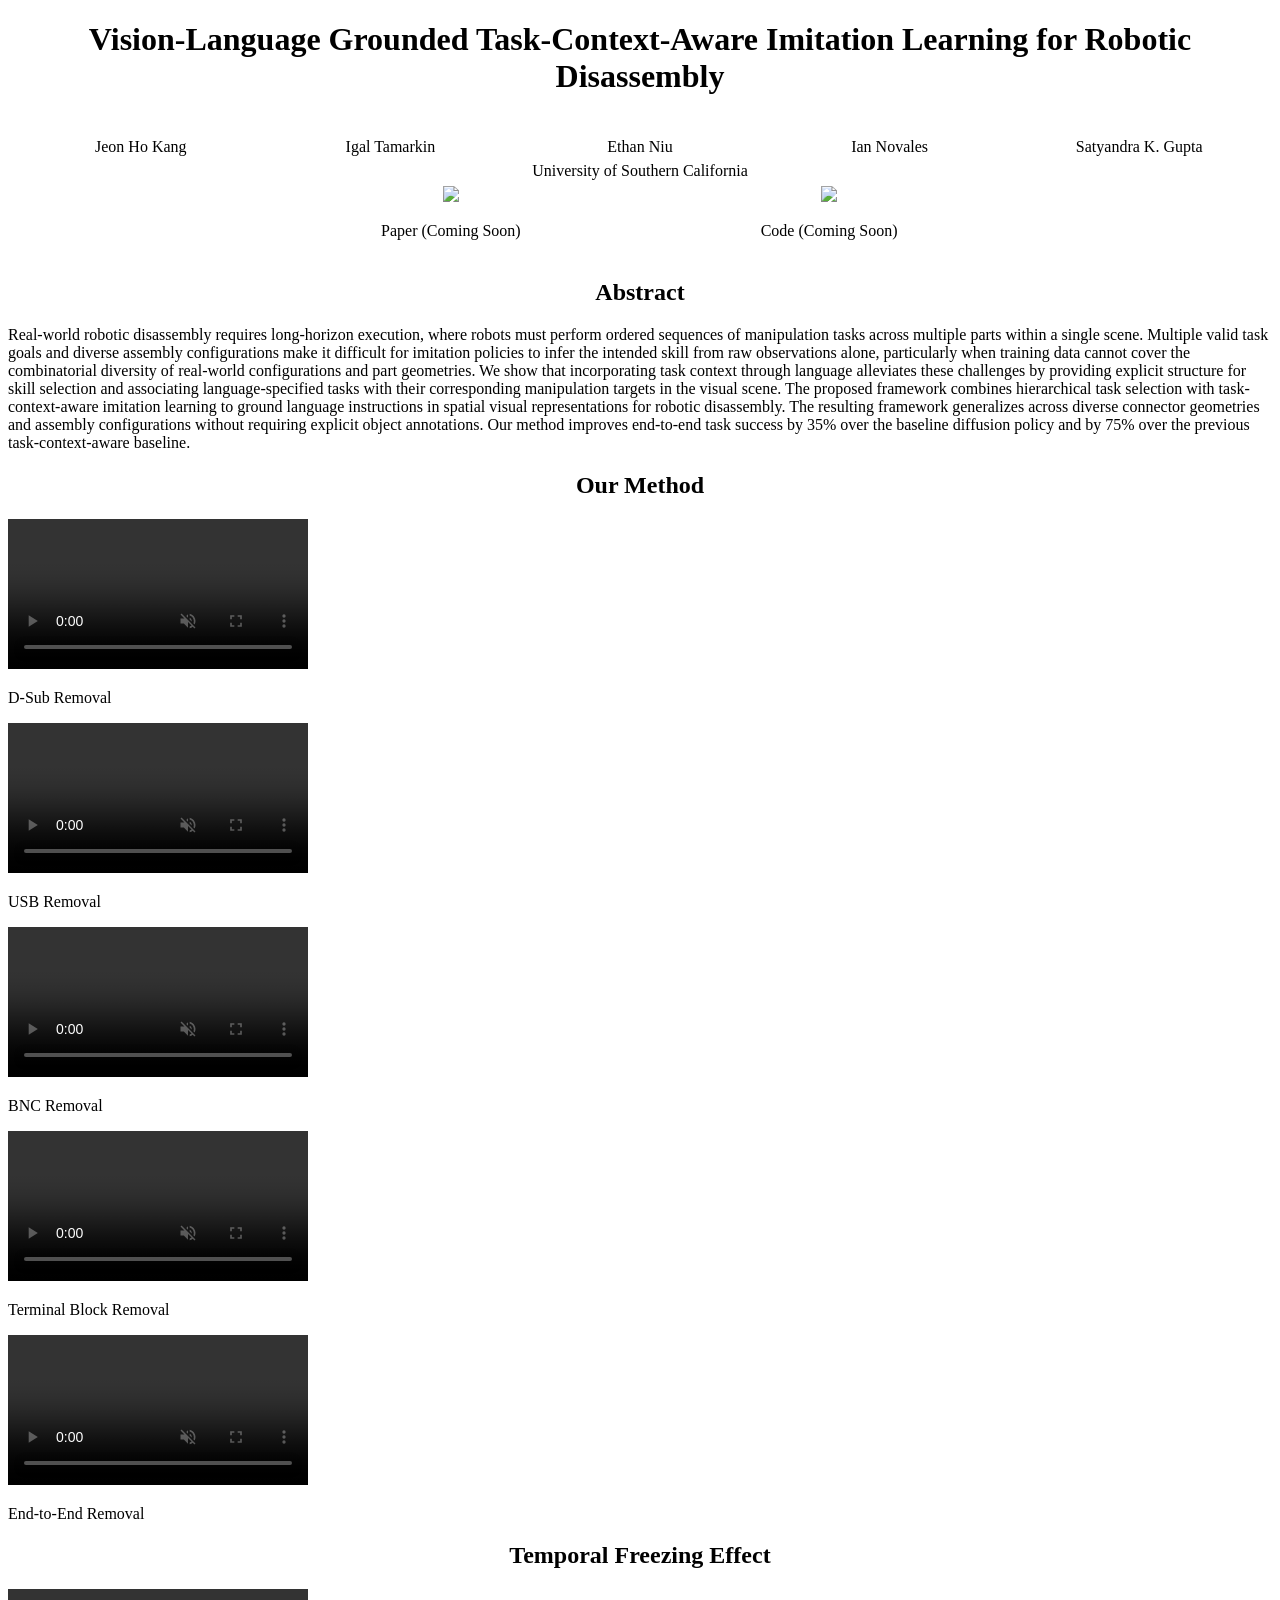
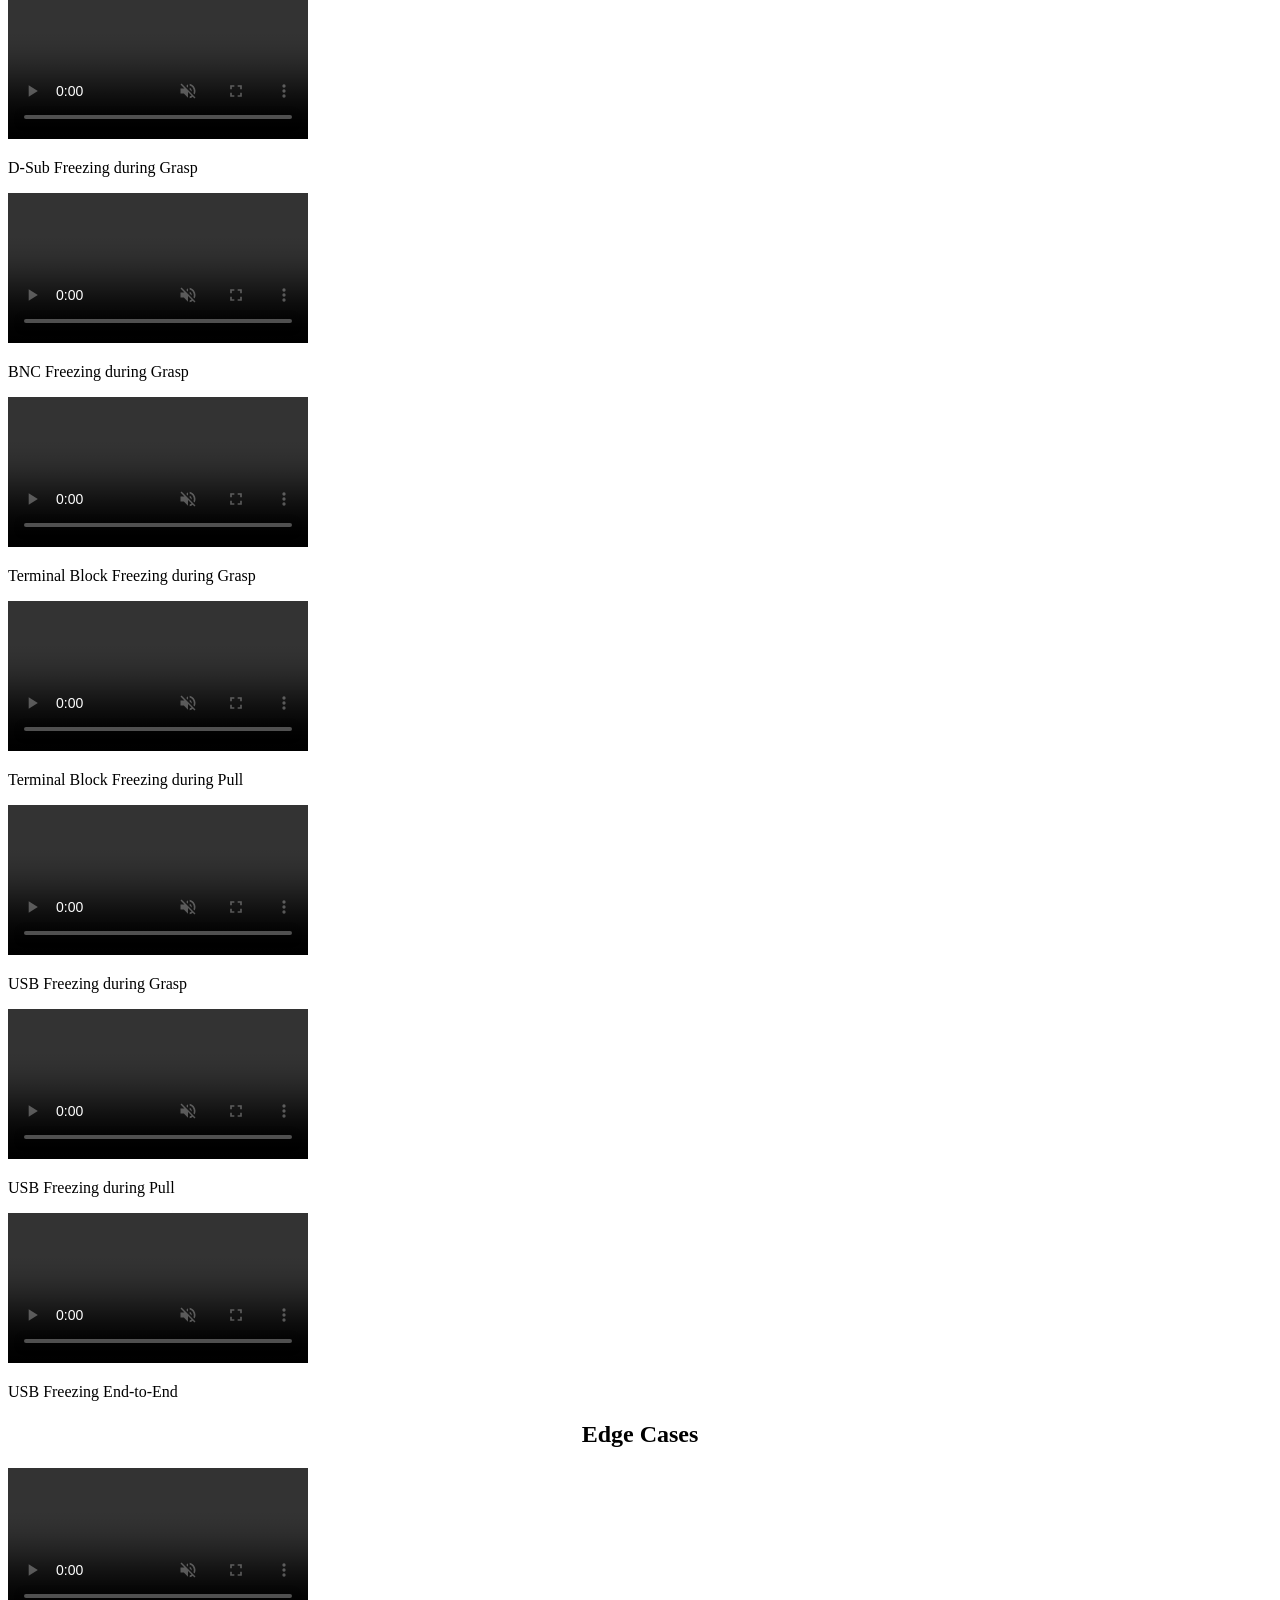
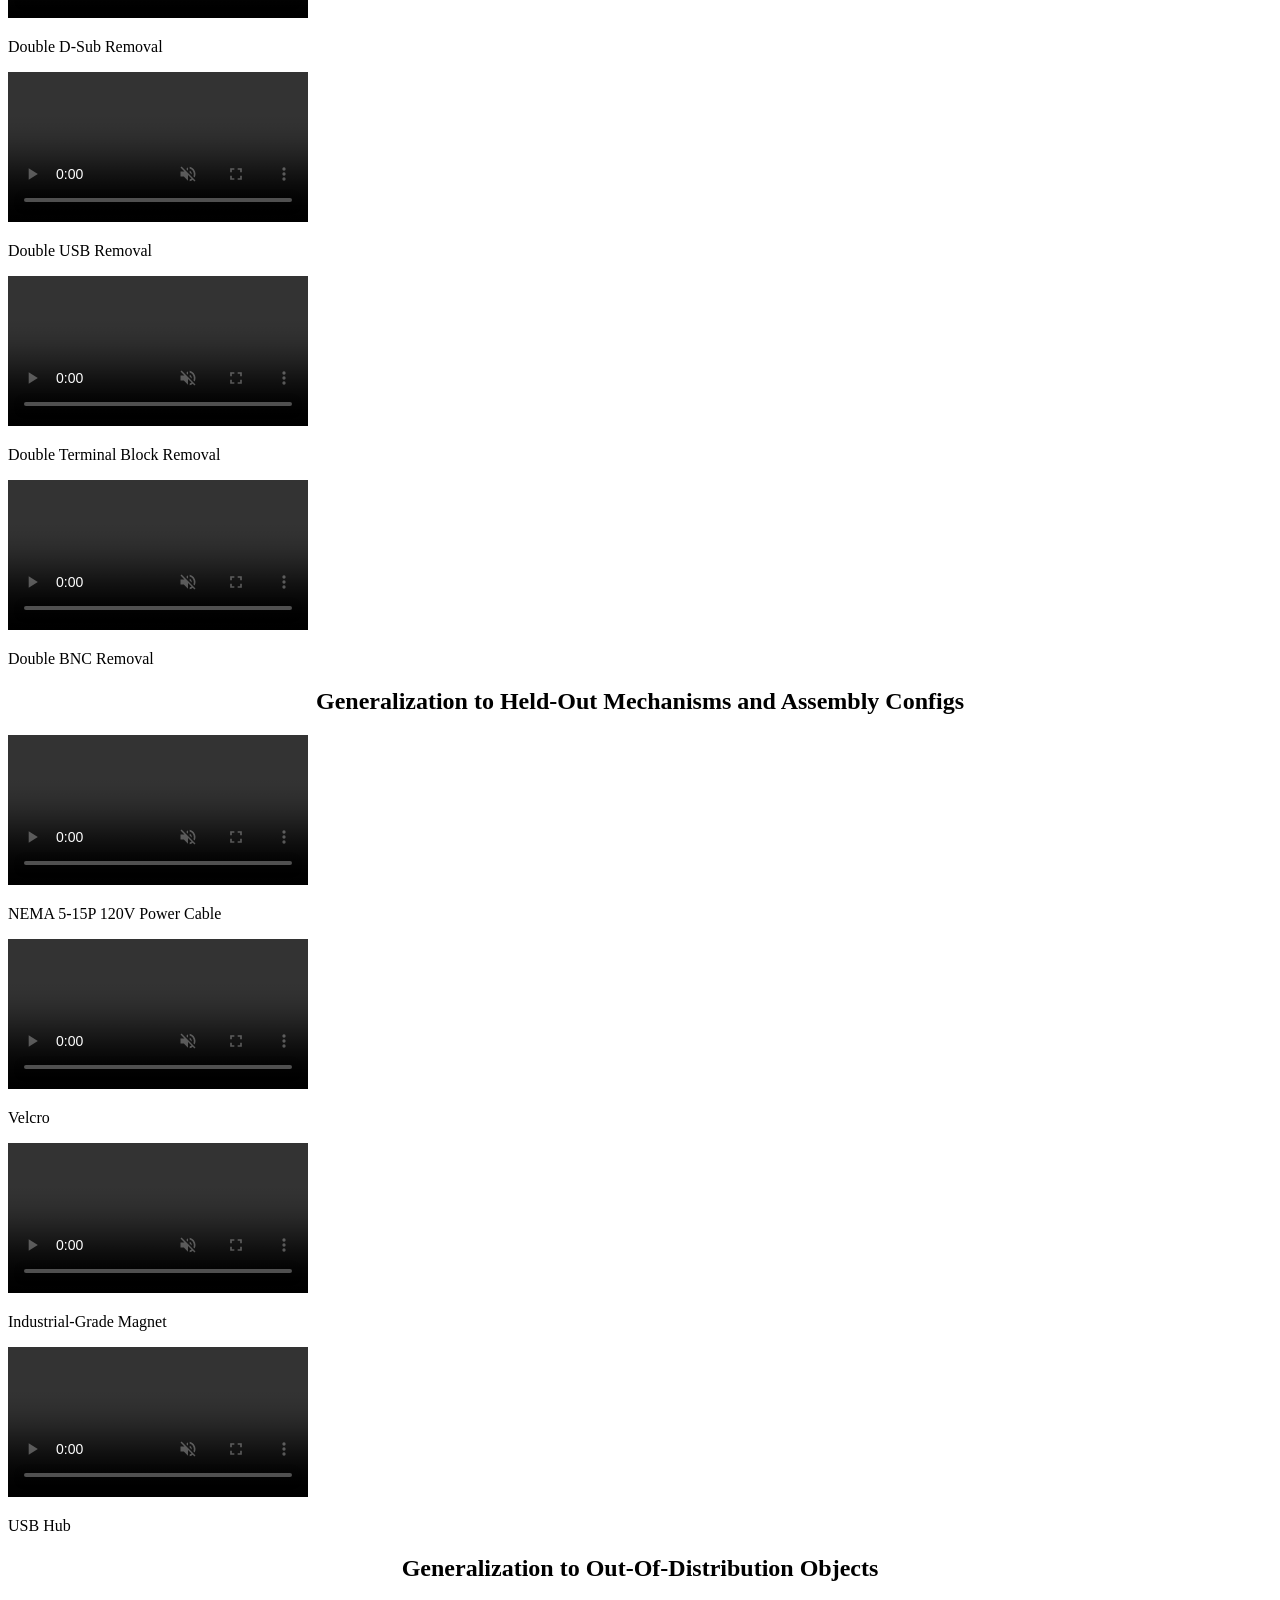
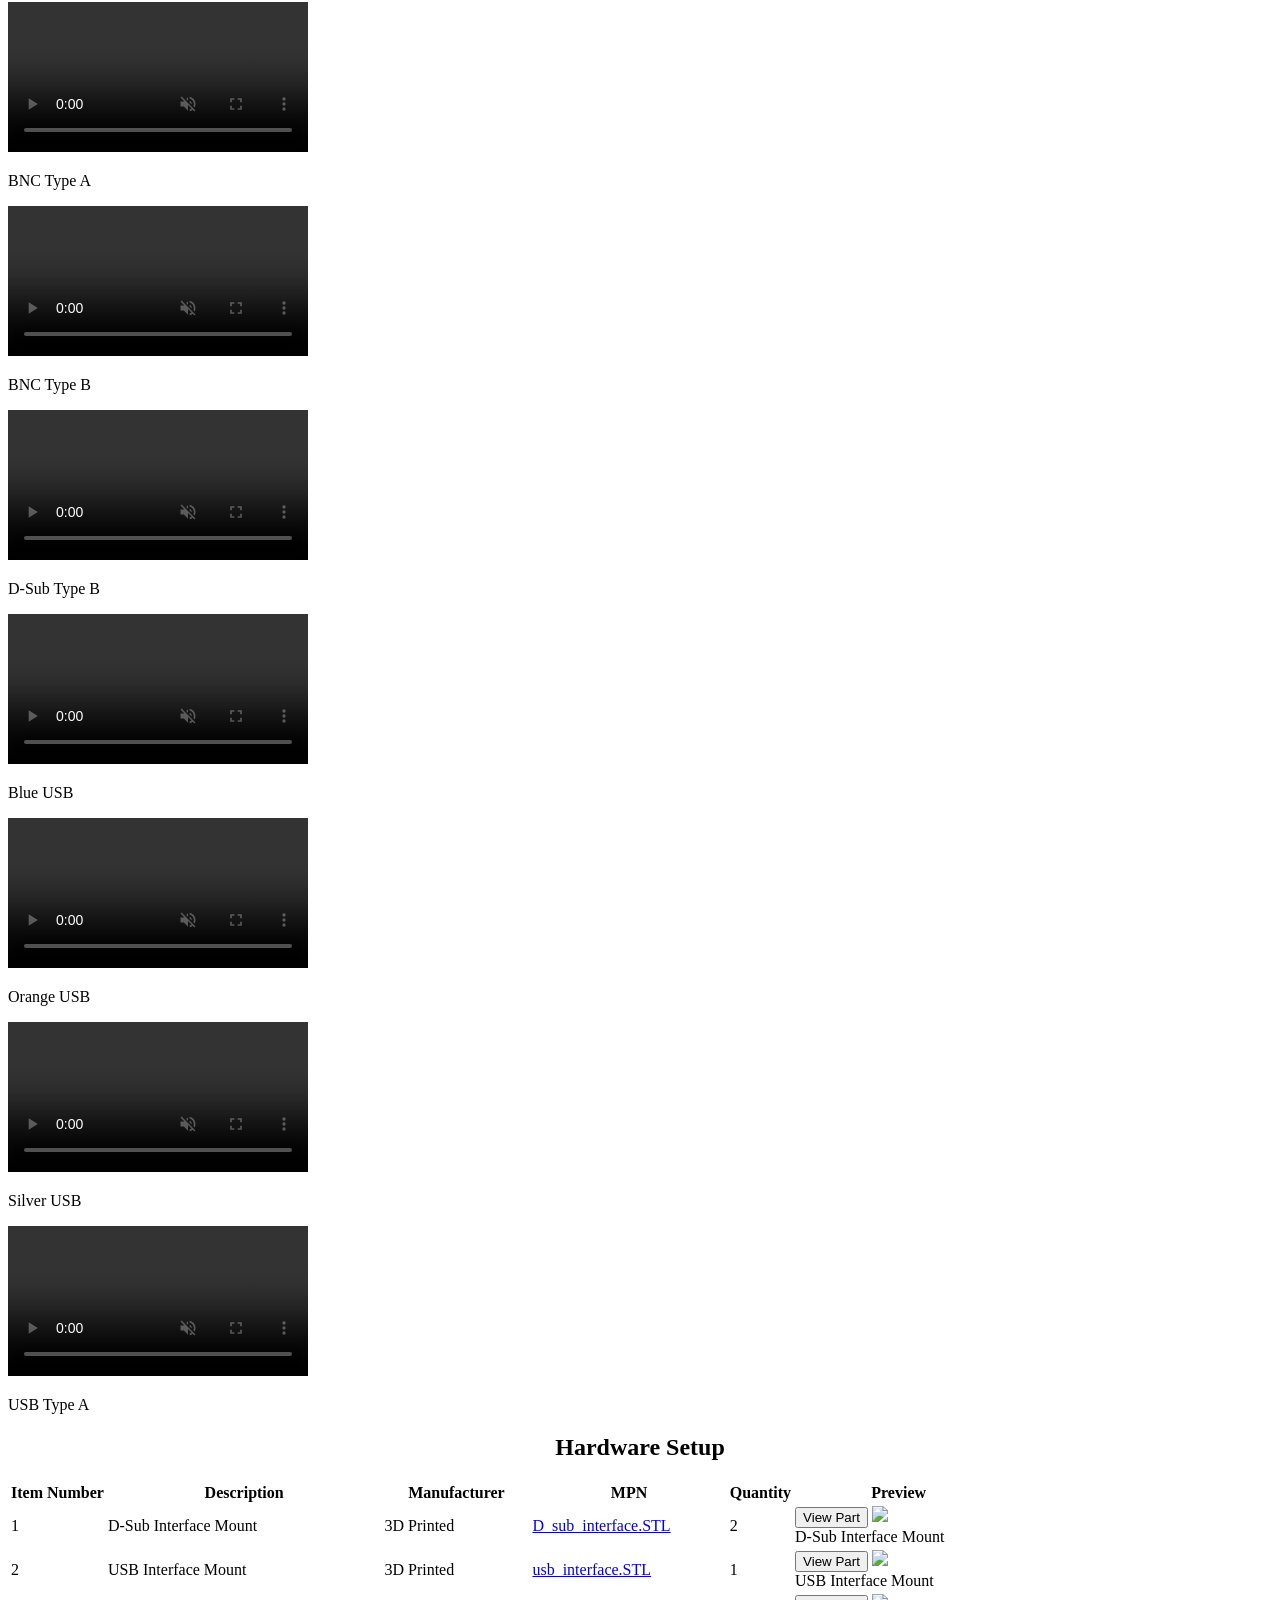
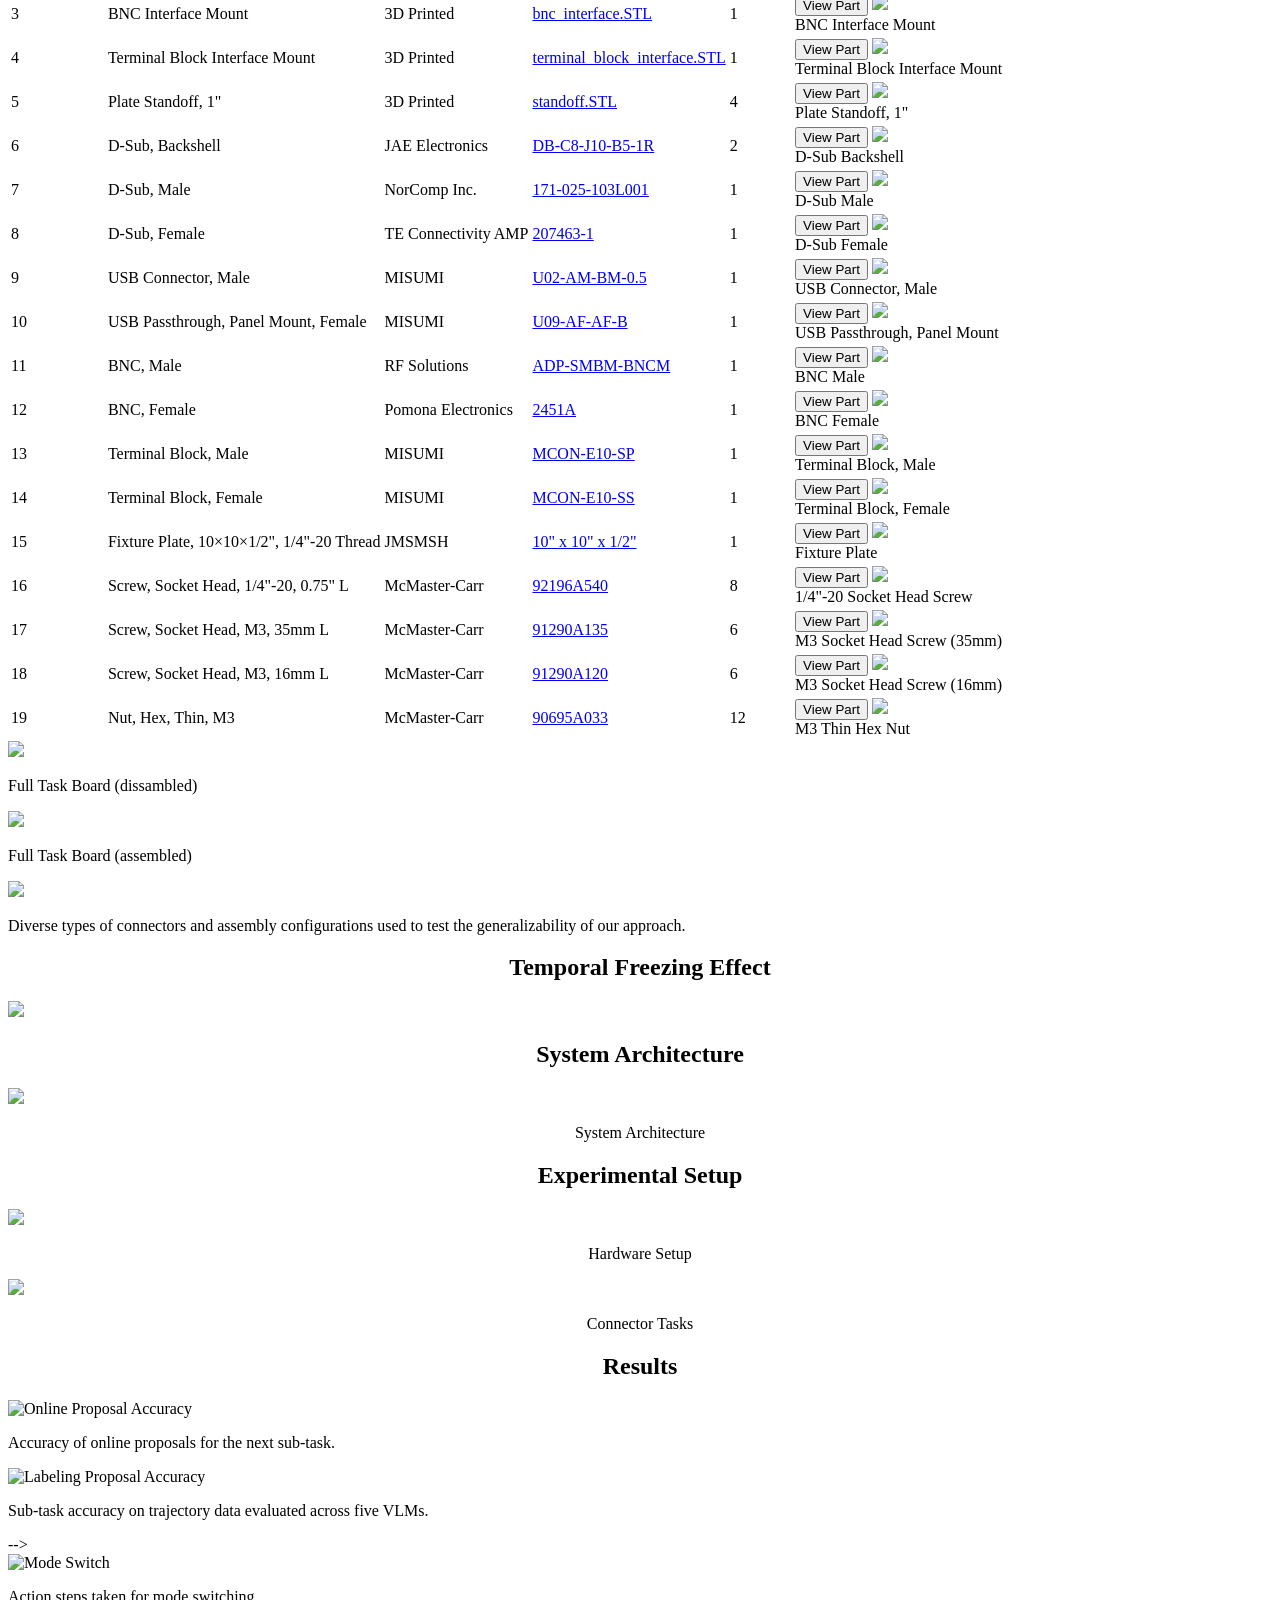
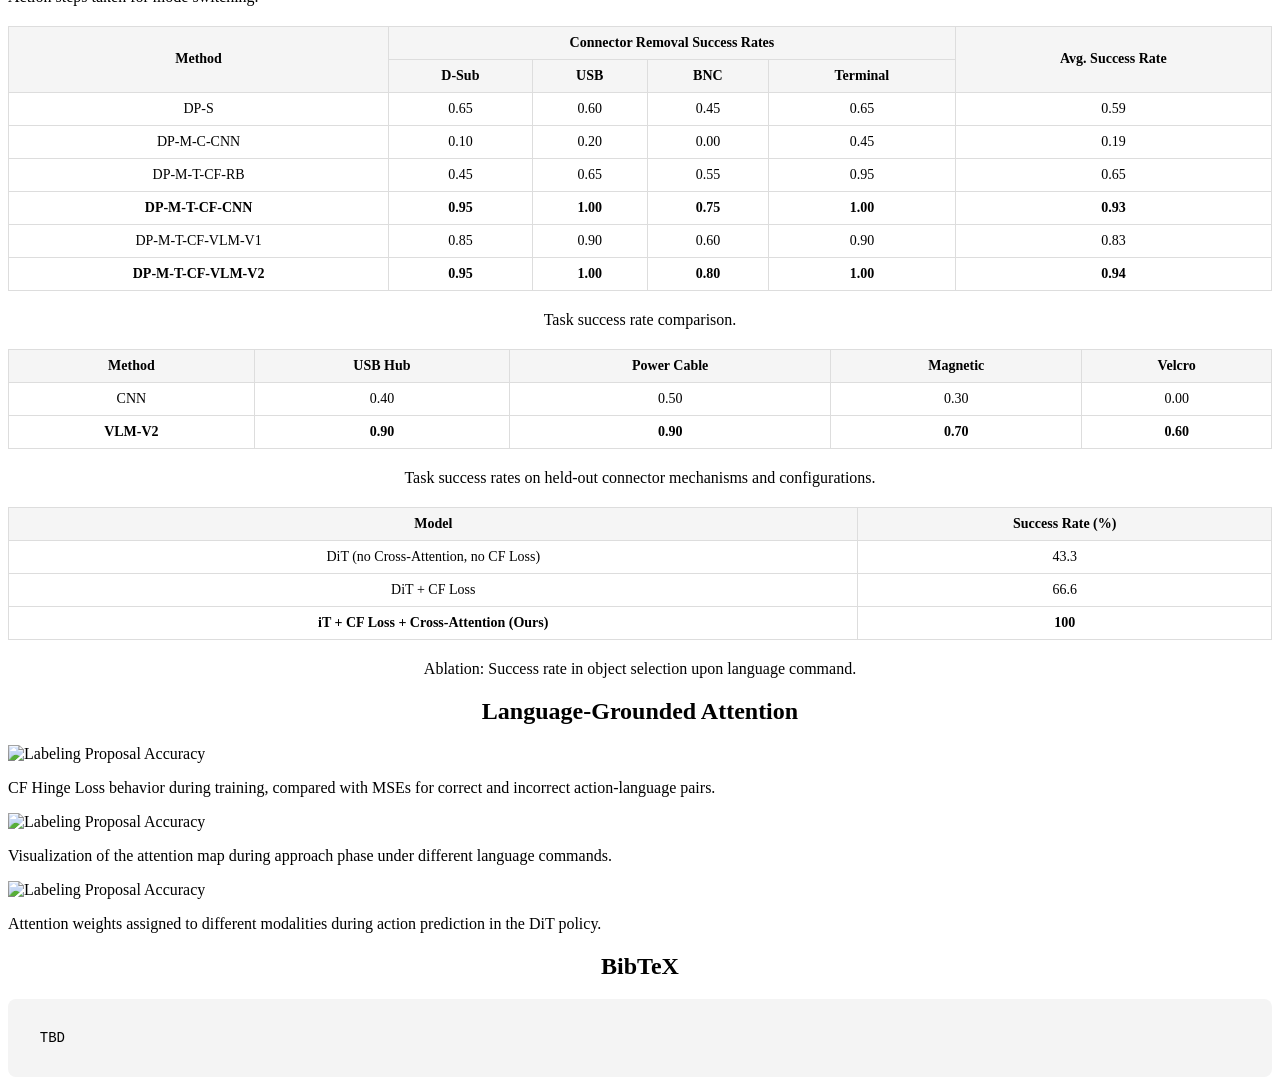
==== index.html @ b1f2cabd "added author names to header" ====
<!DOCTYPE html>
<html>
  <head>
    <meta charset="utf-8">
    <meta name="viewport" content="width=device-width, initial-scale=1">
    <title>Task-Context-Aware Imitation Learning with 
        Vision-language Guided Inference for Robotic Multi-Task Disassembly</title>

    <script async src="https://www.googletagmanager.com/gtag/js?id=UA-120436611-3"></script>
    <script>
      window.dataLayer = window.dataLayer || [];
      function gtag(){dataLayer.push(arguments);}
      gtag('js', new Date());
      gtag('config', 'UA-120436611-3');
    </script>
    <script type="text/javascript">google.load("jquery", "1.3.2");</script>
    <script src="video.js"></script>

    <link rel="StyleSheet" href="style.css" type="text/css"/>
    <style>
      .header {
        display: flex;
        align-items: center;
        justify-content: center;
        padding: 20px;
        gap: 20px;
        max-width: 1200px;
        margin: 0 auto;
        background-color: #fff;
      }

      .usc-logo {
        height: 120px;
        width: auto;
      }

      .header .title {
        font-size: 24px;
        margin: 0;
        color: #333;
        font-family: Arial, sans-serif;
      }
    </style>
  </head>
  
  <body>
    <!-- <div class="header">
      <img src="images/usc-logo.png" alt="USC Logo" class="usc-logo">
    </div> -->

    <center>
      <!-- <h1 class="title">Vision–Language Grounded Task-Context-Aware
Imitation Learning for Robotic Disassembly</h1> -->
        <h1 class="title">Vision-Language Grounded Task-Context-Aware Imitation Learning for Robotic Disassembly</h1>
    </center>

    <br>
    <table align=center width=1250px>
      <tr>
        <td align=center width=150px>
          <center>
            <span class="author">Jeon Ho Kang</a></span>
          </center>
        </td>
        <td align=center width=150px>
          <center>
            <span class="author">Igal Tamarkin</a></span>
          </center>
        </td>
        <td align=center width=150px>
          <center>
            <span class="author">Ethan Niu</a></span>
          </center>
        </td>
        <td align=center width=150px>
          <center>
            <span class="author">Ian Novales</a></span>
          </center>
        </td>
        <td align=center width=150px>
          <center>
            <span class="author">Satyandra K. Gupta</a></span>
          </center>
        </td>
      </tr>
    </table>

    <table align=center width=700px>
      <tr>
        <td align=center width=100px>
          <center>
            <span class="author">University of Southern California</span>
          </center>
        </td>
      </tr>
    </table>

    <div class="container">
      <table align=center width=60%>
        <tr>
          <td align=center width=33%>
            <center>
              <img class="layered-paper" width=15% src="images/pg4.png"/>
              <p class="sectitle">Paper (Coming Soon)</p>
            </center>
          </td>
          <td align=center width=33%>
            <center>
              <img width=20% src="images/github.png"/>
              <p class="sectitle">Code (Coming Soon)</p>
            </center>
          </td>
          <!-- <td align=center width=33%>
            <center>
              <img width=25% src="images/youtube-logo.png"/>
              <p class="sectitle"><a href="">Video (Coming Soon)</a></p>
            </center>
          </td> -->
        </tr>
      </table>      
    </div>

    <div class="container" id="abstract">
      <center><h2 class="sectitle">Abstract</h2></center>
      <p class="text">
        Real-world robotic disassembly requires long-horizon execution, where robots must perform ordered sequences of manipulation tasks across multiple parts within a single scene. Multiple valid task goals and diverse assembly configurations make it difficult for imitation policies to infer the intended skill from raw observations alone, particularly when training data cannot cover the combinatorial diversity of real-world configurations and part geometries. We show that incorporating task context through language alleviates these challenges by providing explicit structure for skill selection and associating language-specified tasks with their corresponding manipulation targets in the visual scene. The proposed framework combines hierarchical task selection with task-context-aware imitation learning to ground language instructions in spatial visual representations for robotic disassembly. The resulting framework generalizes across diverse connector geometries and assembly configurations without requiring explicit object annotations. Our method improves end-to-end task success by 35% over the baseline diffusion policy and by 75% over the previous task-context-aware baseline.
      </p>
    </div>
    <div class="divider"></div>

    <div class="container demo-videos">
      <center><h2 class="sectitle">Our Method</h2></center>
      <div class="video-row">
        <div class="video-case">
          <video controls playsinline autoplay muted loop>
            <source src="videos/demo/demos/dsub.mov" type="video/mp4">
          </video>
          <p class="caption">D-Sub Removal</p>
        </div>
        <div class="video-case">
          <video controls playsinline autoplay muted loop>
            <source src="videos/demo/demos/usb.mov" type="video/mp4">
          </video>
          <p class="caption">USB Removal</p>
        </div>
        <div class="video-case">
          <video controls playsinline autoplay muted loop>
            <source src="videos/demo/demos/bnc_labeled.mov" type="video/mp4">
          </video>
          <p class="caption">BNC Removal</p>
        </div>
        <div class="video-case">
          <video controls playsinline autoplay muted loop>
            <source src="videos/demo/demos/terminal_block.mov" type="video/mp4">
          </video>
          <p class="caption">Terminal Block Removal</p>
        </div>
        <div class="video-case video-center">
          <video controls playsinline autoplay muted loop>
            <source src="videos/demo/demos/end_to_end_demo.mov" type="video/mp4">
            <!-- <source src="videos/end_to_end/IIT_Video.mov" type="video/mp4"> -->
          </video>
          <p class="caption">End-to-End Removal</p>
        </div>
      </div>
    </div>
    <div class="divider"></div>
    <div class="container" id="failure-cases">
      <!-- <center><h2 class="sectitle">Representative Failure Cases (Benchmark Methods)</h2></center> -->
      <center><h2 class="sectitle">Temporal Freezing Effect</h2></center>
      <!-- <div class="container">
        <img src="images/temporal_bottleneck.png"></img>
      </div> -->
      <div class="failure-grid">
        <div class="video-case">
          <video controls playsinline autoplay muted loop>
            <source src="videos/freezing_effect/dsub_freezing_grrasp.mov" type="video/mp4">
          </video>
          <p class="caption">D-Sub Freezing during Grasp</p>
        </div>
        <div class="video-case">
          <video controls playsinline autoplay muted loop>
            <source src="videos/freezing_effect/bnc_freezing_grasp_cut.mov" type="video/mp4">
          </video>
          <p class="caption">BNC Freezing during Grasp</p>
        </div>
        <div class="video-case">
          <video controls playsinline autoplay muted loop>
            <source src="videos/freezing_effect/terminal_grasp_freezing.mov" type="video/mp4">
          </video>
          <p class="caption">Terminal Block Freezing during Grasp</p>
        </div>
        <div class="video-case">
          <video controls playsinline autoplay muted loop>
            <source src="videos/freezing_effect/terminal_freezing_pull.mov" type="video/mp4">
          </video>
          <p class="caption">Terminal Block Freezing during Pull</p>
        </div>
        <div class="video-case">
          <video controls playsinline autoplay muted loop>
            <source src="videos/freezing_effect/usb_freezing_grasp.mov" type="video/mp4">
          </video>
          <p class="caption">USB Freezing during Grasp</p>
        </div>
        <div class="video-case">
          <video controls playsinline autoplay muted loop>
            <source src="videos/freezing_effect/usb_freezing_pull.mov" type="video/mp4">
          </video>
          <p class="caption">USB Freezing during Pull</p>
        </div>
        <div class="video-case video-center">
          <video controls playsinline autoplay muted loop>
            <source src="videos/freezing_effect/usb_etoe_freezing.mov" type="video/mp4">
          </video>
          <p class="caption">USB Freezing End-to-End</p>
        </div>
      </div>
    </div>
    <div class="divider"></div>
    
    <div class="container" id="edge-cases">
      <center><h2 class="sectitle">Edge Cases</h2></center>
      <div class="failure-grid">
        <!-- First Row: 2 Videos -->
        <div class="video-case">
          <video controls playsinline autoplay muted loop>
            <source src="videos/demo/edge_cases/double_dsub.mov" type="video/mp4">
          </video>
          <p class="caption">Double D-Sub Removal</p>
        </div>
        <div class="video-case">
          <video controls playsinline autoplay muted loop>
            <source src="videos/demo/edge_cases/double_usb.mov" type="video/mp4">
          </video>
          <p class="caption">Double USB Removal</p>
        </div>
    
        <!-- Second Row: 2 Videos -->
        <div class="video-case">
          <video controls playsinline autoplay muted loop>
            <source src="videos/demo/edge_cases/double_terminal.mov" type="video/mp4">
          </video>
          <p class="caption">Double Terminal Block Removal</p>
        </div>
        <div class="video-case">
          <video controls playsinline autoplay muted loop>
            <source src="videos/demo/edge_cases/double_bnc.mov" type="video/mp4">
          </video>
          <p class="caption">Double BNC Removal</p>
        </div>
    
        <!-- Third Row: 2 Videos -->
        <!-- <div class="video-case">
          <video controls playsinline autoplay muted loop>
            <source src="videos/RAL_Edge_cases/silver_c.mp4" type="video/mp4">
          </video>
          <p class="caption">Filler</p>
        </div>
        <div class="video-case">
          <video controls playsinline autoplay muted loop>
            <source src="videos/Silver_D.mp4" type="video/mp4">
          </video>
          <p class="caption">Filler</p>
        </div> -->
    
        <!-- Fourth Row: Centered Video -->
        <!-- <div class="video-case video-center">
          <video controls playsinline autoplay muted loop>
            <source src="videos/RAL_Edge_cases/C_series.mp4" type="video/mp4">
          </video>
          <p class="caption">Filler</p>
        </div> -->
      </div>
    </div>
    <div class="divider"></div>

    <div class="container" id="ood-cases">
      <center><h2 class="sectitle">Generalization to Held-Out Mechanisms and Assembly Configs</h2></center>
      <div class="failure-grid">
        <!-- First Row: 2 Videos -->
        <div class="video-case">
          <video controls playsinline autoplay muted loop>
            <source src="videos/generalize_hom/power_cable_video_new.mov" type="video/mp4">
          </video>
          <p class="caption">NEMA 5-15P 120V Power Cable</p>
        </div>
        <div class="video-case">
          <video controls playsinline autoplay muted loop>
            <source src="videos/generalize_hom/velcro_video.mov" type="video/mp4">
          </video>
          <p class="caption">Velcro</p>
        </div>
        <div class="video-case">
          <video controls playsinline autoplay muted loop>
            <source src="videos/generalize_hom/magnetic_video.mov" type="video/mp4">
          </video>
          <p class="caption">Industrial-Grade Magnet</p>
        </div>
        <div class="video-case">
          <video controls playsinline autoplay muted loop>
            <source src="videos/generalize_hom/usb_hub_video.mov" type="video/mp4">
          </video>
          <p class="caption">USB Hub</p>
        </div>
      </div>
    </div>
    <div class="divider"></div>

    <div class="container" id="ood-cases">
      <center><h2 class="sectitle">Generalization to Out-Of-Distribution Objects</h2></center>
      <div class="failure-grid">
        <!-- First Row: 2 Videos -->
        <div class="video-case">
          <video controls playsinline autoplay muted loop>
            <source src="videos/generalize_ood/BNC_TypeA.mov" type="video/mp4">
          </video>
          <p class="caption">BNC Type A</p>
        </div>
        <div class="video-case">
          <video controls playsinline autoplay muted loop>
            <source src="videos/generalize_ood/bnc_TypeB.mov" type="video/mp4">
          </video>
          <p class="caption">BNC Type B</p>
        </div>
    
        <!-- Second Row: 2 Videos -->
        <div class="video-case">
          <video controls playsinline autoplay muted loop>
            <source src="videos/generalize_ood/dsub_typeB.mov" type="video/mp4">
          </video>
          <p class="caption">D-Sub Type B</p>
        </div>
        <div class="video-case">
          <video controls playsinline autoplay muted loop>
            <source src="videos/generalize_ood/USB_Blue.mov" type="video/mp4">
          </video>
          <p class="caption">Blue USB</p>
        </div>
    
        <!-- Third Row: 2 Videos -->
        <div class="video-case">
          <video controls playsinline autoplay muted loop>
            <source src="videos/generalize_ood/USB_Orange.mov" type="video/mp4">
          </video>
          <p class="caption">Orange USB</p>
        </div>
        <div class="video-case">
          <video controls playsinline autoplay muted loop>
            <source src="videos/generalize_ood/USB_Silver.mov" type="video/mp4">
          </video>
          <p class="caption">Silver USB</p>
        </div>
    
        <!-- Fourth Row: Centered Video -->
        <div class="video-case video-center">
          <video controls playsinline autoplay muted loop>
            <source src="videos/generalize_ood/USB_TypeA.mov" type="video/mp4">
          </video>
          <p class="caption">USB Type A</p>
        </div>
      </div>
    </div>
    <div class="divider"></div>

    <div class="container" id="hw_setup">
      <center><h2 class="sectitle">Hardware Setup</h2></center>

      <table class="hw-table">
        <thead>
          <tr>
            <th>Item Number</th>
            <th>Description</th>
            <th>Manufacturer</th>
            <th>MPN</th>
            <th>Quantity</th>
            <th>Preview</th> <!-- This column will have buttons -->
          </tr>
        </thead>
        <tbody>
          <!-- <tr>
            <td>Item 1</td>
            <td>D-Sub Interface Mount 
              <a href="https://example.com" target="_blank">Learn more</a>
            </td>
            <td>#####</td>
            <td>#####</td>
            <td>#####</td>
            <td>
              <div class="button-wrapper">
                <button class="preview-btn">View</button>
                <img src="images/pic1.jpg" class="hover-preview">
                <div class="hover-caption">
                  Text for Image 1.
                </div>
              </div>
            </td>
          </tr> -->

          <!-- Item 1 -->
          <tr>
            <td>1</td>
            <td>D-Sub Interface Mount</td>
            <td>3D Printed</td>
            <td>
              <a href="STL/D_sub_interface.STL" target="_blank">D_sub_interface.STL</a>
            </td>
            <td>2</td>
            <td>
              <div class="button-wrapper">
                <button class="preview-btn">View Part</button>
                <img src="images/BOM/item_1.jpg" class="hover-preview">
                <div class="hover-caption">D-Sub Interface Mount</div>
              </div>
            </td>
          </tr>

          <!-- Item 2 -->
          <tr>
            <td>2</td>
            <td>USB Interface Mount</td>
            <td>3D Printed</td>
            <td>
              <a href="STL/usb_interface.STL" target="_blank">usb_interface.STL</a>
            </td>
            <td>1</td>
            <td>
              <div class="button-wrapper">
                <button class="preview-btn">View Part</button>
                <img src="images/BOM/item_2.jpg" class="hover-preview">
                <div class="hover-caption">USB Interface Mount</div>
              </div>
            </td>
          </tr>

          <!-- Item 3 -->
          <tr>
            <td>3</td>
            <td>BNC Interface Mount</td>
            <td>3D Printed</td>
            <td>
              <a href="STL/bnc_interface.STL" target="_blank">bnc_interface.STL</a>
            </td>
            <td>1</td>
            <td>
              <div class="button-wrapper">
                <button class="preview-btn">View Part</button>
                <img src="images/BOM/item_3.jpg" class="hover-preview">
                <div class="hover-caption">BNC Interface Mount</div>
              </div>
            </td>
          </tr>

          <!-- Item 4 -->
          <tr>
            <td>4</td>
            <td>Terminal Block Interface Mount</td>
            <td>3D Printed</td>
            <td>
              <a href="STL/terminal_block_interface.STL" target="_blank">terminal_block_interface.STL</a>
            </td>
            <td>1</td>
            <td>
              <div class="button-wrapper">
                <button class="preview-btn">View Part</button>
                <img src="images/BOM/item_4.jpg" class="hover-preview">
                <div class="hover-caption">Terminal Block Interface Mount</div>
              </div>
            </td>
          </tr>

          <!-- Item 5 -->
          <tr>
            <td>5</td>
            <td>Plate Standoff, 1"</td>
            <td>3D Printed</td>
            <td>
              <a href="STL/standoff.STL" target="_blank">standoff.STL</a>
            </td>
            <td>4</td>
            <td>
              <div class="button-wrapper">
                <button class="preview-btn">View Part</button>
                <img src="images/BOM/item_5.jpg" class="hover-preview">
                <div class="hover-caption">Plate Standoff, 1"</div>
              </div>
            </td>
          </tr>

          <!-- Item 6 -->
          <tr>
            <td>6</td>
            <td>D-Sub, Backshell</td>
            <td>JAE Electronics</td>
            <td>
              <a href="https://www.digikey.com/en/products/detail/jae-electronics/DB-C8-J10-B5-1R/25675336" 
              target="_blank">DB-C8-J10-B5-1R</a>
            </td>
            <td>2</td>
            <td>
              <div class="button-wrapper">
                <button class="preview-btn">View Part</button>
                <img src="images/BOM/item_6.jpg" class="hover-preview">
                <div class="hover-caption">D-Sub Backshell</div>
              </div>
            </td>
          </tr>

          <!-- Item 7 -->
          <tr>
            <td>7</td>
            <td>D-Sub, Male</td>
            <td>NorComp Inc.</td>
            <td>
              <a href="https://www.digikey.com/en/products/detail/norcomp-inc/171-025-103L001/858135" 
              target="_blank">171-025-103L001</a>
            </td>
            <td>1</td>
            <td>
              <div class="button-wrapper">
                <button class="preview-btn">View Part</button>
                <img src="images/BOM/item_7.jpg" class="hover-preview">
                <div class="hover-caption">D-Sub Male</div>
              </div>
            </td>
          </tr>

          <!-- Item 8 -->
          <tr>
            <td>8</td>
            <td>D-Sub, Female</td>
            <td>TE Connectivity AMP</td>
            <td>
              <a href="https://www.digikey.com/en/products/detail/te-connectivity-amp-connectors/207463-1/30296" 
              target="_blank">207463-1</a>
            </td>
            <td>1</td>
            <td>
              <div class="button-wrapper">
                <button class="preview-btn">View Part</button>
                <img src="images/BOM/item_8.jpg" class="hover-preview">
                <div class="hover-caption">D-Sub Female</div>
              </div>
            </td>
          </tr>

          <!-- Item 9 -->
          <tr>
            <td>9</td>
            <td>USB Connector, Male</td>
            <td>MISUMI</td>
            <td>
              <a href="https://us.misumi-ec.com/vona2/detail/110400191850/?HissuCode=U02-AM-BM-0.5&srsltid=AfmBOop1KGK53D_tXaV_sbscTHhmr-l2w1vLkzLX49Q6dPv51enkZlOQ&tab=productSpecifications&Page=1" 
              target="_blank">U02-AM-BM-0.5</a>
            </td>
            <td>1</td>
            <td>
              <div class="button-wrapper">
                <button class="preview-btn">View Part</button>
                <img src="images/BOM/item_9.jpg" class="hover-preview">
                <div class="hover-caption">USB Connector, Male</div>
              </div>
            </td>
          </tr>

          <!-- Item 10 -->
          <tr>
            <td>10</td>
            <td>USB Passthrough, Panel Mount, Female</td>
            <td>MISUMI</td>
            <td>
              <a href="https://us.misumi-ec.com/vona2/detail/110500069440/?searchFlow=results2products&KWSearch=panel+mount+usb&list=PageSearchResult&Tab=codeList&curSearch=%7B%22field%22%3A%22%40search%22%2C%22seriesCode%22%3A%22110500069440%22%2C%22innerCode%22%3A%22%22%2C%22sort%22%3A1%2C%22specSortFlag%22%3A0%2C%22allSpecFlag%22%3A0%2C%22page%22%3A1%2C%22pageSize%22%3A60%2C%22stockItemFlag%22%3A%221%22%2C%2200000053100%22%3A%22b%22%2C%2200000055753%22%3A%22b%22%2C%22fixedInfo%22%3A%22innerCode%3AMDM00002767905%7C4%22%7D&CategorySpec=00000055753%3A%3Ab%0900000053100%3A%3Ab&Page=1" 
              target="_blank">U09-AF-AF-B</a>
            </td>
            <td>1</td>
            <td>
              <div class="button-wrapper">
                <button class="preview-btn">View Part</button>
                <img src="images/BOM/item_10.jpg" class="hover-preview">
                <div class="hover-caption">USB Passthrough, Panel Mount</div>
              </div>
            </td>
          </tr>

          <!-- Item 11 -->
          <tr>
            <td>11</td>
            <td>BNC, Male</td>
            <td>RF Solutions</td>
            <td>
              <a href="https://www.digikey.com/en/products/detail/rf-solutions/ADP-SMBM-BNCM/5845789" 
              target="_blank">ADP-SMBM-BNCM</a>
            </td>
            <td>1</td>
            <td>
              <div class="button-wrapper">
                <button class="preview-btn">View Part</button>
                <img src="images/BOM/item_11.jpg" class="hover-preview">
                <div class="hover-caption">BNC Male</div>
              </div>
            </td>
          </tr>

          <!-- Item 12 -->
          <tr>
            <td>12</td>
            <td>BNC, Female</td>
            <td>Pomona Electronics</td>
            <td>
              <a href="https://www.digikey.com/en/products/detail/pomona-electronics/2451A/6125643?gclsrc=aw.ds&gad_source=1&gad_campaignid=20622663732&gclid=CjwKCAjwlaTGBhANEiwAoRgXBQRwT8dxcKD7v8P-RZwycoeXxncmGwtVtlBi0rYCz83TZh92uK1_pRoC2kcQAvD_BwE" 
              target="_blank">2451A</a>
            </td>
            <td>1</td>
            <td>
              <div class="button-wrapper">
                <button class="preview-btn">View Part</button>
                <img src="images/BOM/item_12.jpg" class="hover-preview">
                <div class="hover-caption">BNC Female</div>
              </div>
            </td>
          </tr>

          <!-- Item 13 -->
          <tr>
            <td>13</td>
            <td>Terminal Block, Male</td>
            <td>MISUMI</td>
            <td>
              <a href="https://us.misumi-ec.com/vona2/detail/110400196570/?HissuCode=MCON-E10-SP&srsltid=AfmBOooBR515pS8j84jFUWj1XdbbgErOfeREBj5YqsEp4QZS-HhmFGpA&Tab=wysiwyg_area_1&curSearch=%7b%22field%22%3a%22%40search%22%2c%22seriesCode%22%3a%22110400196570%22%2c%22innerCode%22%3a%22%22%2c%22sort%22%3a1%2c%22specSortFlag%22%3a0%2c%22allSpecFlag%22%3a0%2c%22page%22%3a1%2c%22pageSize%22%3a%2260%22%2c%2200000027448%22%3a%22a%22%2c%2200000027449%22%3a%22mig00000001439167%22%2c%22fixedInfo%22%3a%22innerCode%3aMDM00002631354%7c15%22%7d"
              target="_blank">MCON-E10-SP</a>
            </td>
            <td>1</td>
            <td>
              <div class="button-wrapper">
                <button class="preview-btn">View Part</button>
                <img src="images/BOM/item_13.jpg" class="hover-preview">
                <div class="hover-caption">Terminal Block, Male</div>
              </div>
            </td>
          </tr>

          <!-- Item 14 -->
          <tr>
            <td>14</td>
            <td>Terminal Block, Female</td>
            <td>MISUMI</td>
            <td>
              <a href="https://us.misumi-ec.com/vona2/detail/110400196570/?HissuCode=MCON-E10-SS&PNSearch=MCON-E10-SS&searchFlow=results2type&KWSearch=MCON-E10-SS"
              target="_blank">MCON-E10-SS</a>
            </td>
            <td>1</td>
            <td>
              <div class="button-wrapper">
                <button class="preview-btn">View Part</button>
                <img src="images/BOM/item_14.jpg" class="hover-preview">
                <div class="hover-caption">Terminal Block, Female</div>
              </div>
            </td>
          </tr>

          <!-- Item 15 -->
          <tr>
            <td>15</td>
            <td>Fixture Plate, 10×10×1/2", 1/4"-20 Thread</td>
            <td>JMSMSH</td>
            <td>
              <a href="https://a.co/d/fyyOrWJ"
              target="_blank">10" x 10" x 1/2"</a>
            </td>
            <td>1</td>
            <td>
              <div class="button-wrapper">
                <button class="preview-btn">View Part</button>
                <img src="images/BOM/item_15.jpg" class="hover-preview">
                <div class="hover-caption">Fixture Plate</div>
              </div>
            </td>
          </tr>

          <!-- Item 16 -->
          <tr>
            <td>16</td>
            <td>Screw, Socket Head, 1/4"-20, 0.75" L</td>
            <td>McMaster-Carr</td>
            <td>
              <a href="https://www.mcmaster.com/92196A540/"
              target="_blank">92196A540</a>
            </td>
            <td>8</td>
            <td>
              <div class="button-wrapper">
                <button class="preview-btn">View Part</button>
                <img src="images/BOM/item_16.jpg" class="hover-preview">
                <div class="hover-caption">1/4"-20 Socket Head Screw</div>
              </div>
            </td>
          </tr>

          <!-- Item 17 -->
          <tr>
            <td>17</td>
            <td>Screw, Socket Head, M3, 35mm L</td>
            <td>McMaster-Carr</td>
            <td>
              <a href="https://www.mcmaster.com/91290A135/"
              target="_blank">91290A135</a>
            </td>
            <td>6</td>
            <td>
              <div class="button-wrapper">
                <button class="preview-btn">View Part</button>
                <img src="images/BOM/item_17.jpg" class="hover-preview">
                <div class="hover-caption">M3 Socket Head Screw (35mm)</div>
              </div>
            </td>
          </tr>

          <!-- Item 18 -->
          <tr>
            <td>18</td>
            <td>Screw, Socket Head, M3, 16mm L</td>
            <td>McMaster-Carr</td>
            <td>
              <a href="https://www.mcmaster.com/91290A120/"
              target="_blank">91290A120</a>
            </td>
            <td>6</td>
            <td>
              <div class="button-wrapper">
                <button class="preview-btn">View Part</button>
                <img src="images/BOM/item_18.jpg" class="hover-preview">
                <div class="hover-caption">M3 Socket Head Screw (16mm)</div>
              </div>
            </td>
          </tr>

          <!-- Item 19 -->
          <tr>
            <td>19</td>
            <td>Nut, Hex, Thin, M3</td>
            <td>McMaster-Carr</td>
            <td>
              <a href="https://www.mcmaster.com/90695A033/"
              target="_blank">90695A033</a>
            </td>
            <td>12</td>
            <td>
              <div class="button-wrapper">
                <button class="preview-btn">View Part</button>
                <img src="images/BOM/item_19.jpg" class="hover-preview">
                <div class="hover-caption">M3 Thin Hex Nut</div>
              </div>
            </td>
          </tr>

        </tbody>
      </table>
      
      <!-- Side-by-side BOM Images -->
      <div class="bottom-images">
        <div class="image-case">
          <img src="images/BOM/BOM_1_1.jpg" class="bom-image">
          <p class="caption">Full Task Board (dissambled)</p>
        </div>

        <div class="image-case">
          <img src="images/BOM/BOM_2_1.jpg" class="bom-image">
          <p class="caption">Full Task Board (assembled)</p>
        </div>
      </div>
      <div class="image-case">
        <img src="images/BOM/parts_new2.png" class="bom-image">
        <p class="caption">Diverse types of connectors and assembly configurations used to test the generalizability of our approach.</p>
      </div>

      <!-- <div id="hw_setup_grid">
        <div class="column">
          <h3 class="column-title">Acquired Hardware</h3>

          <div class="button-wrapper">
            <button class="preview-btn">Button 1A</button>
            <img src="images/pic1.jpg" class="hover-preview">
            <p class="sectitle" class="hover-preview"><a href="">Board</a></p>
          </div>

          <div class="button-wrapper">
            <button class="preview-btn">Button 2A</button>
            <img src="images/pic2.jpg" class="hover-preview">
          </div>

          <div class="button-wrapper">
            <button class="preview-btn">Button 3A</button>
            <img src="images/pic3.jpg" class="hover-preview">
          </div>
        </div>

        <div class="column">
          <h3 class="column-title">CADs for Printing</h3>

          <div class="button-wrapper">
            <button class="preview-btn">Button 1B</button>
            <img src="images/pic4.jpg" class="hover-preview">
          </div>

          <div class="button-wrapper">
            <button class="preview-btn">Button 2B</button>
            <img src="images/pic5.jpg" class="hover-preview">
          </div>

          <div class="button-wrapper">
            <button class="preview-btn">Button 3B</button>
            <img src="images/pic6.jpg" class="hover-preview">
          </div>
        </div>
      </div> -->
    </div>
    <div class="divider"></div>

    <div class="container" id="network">
      <center><h2 class="sectitle">Temporal Freezing Effect</h2></center>
      <div class="container">
        <img src="images/temporal_bottleneck.png"></img>
      </div>
    </div>
    <div class="divider"></div>
      <div class="container" id="network">
        <center><h2 class="sectitle">System Architecture</h2></center>
        <!-- <div class="container">
          <img src="images/tca_system_architecture.png"></img>
        </div>
        <div class="container">
          <div class="reduced-image">
            <img src="images/online_vlm_arch.png"></img>
          </div>
        </div> -->
        
        <div class="bottom-images">
          <div class="large-part-image">
            <!-- <img src="images/tca_system_architecture.png"></img> -->
            <img src="images/new_arch_diagram.png"></img>
            <center><p class="caption">System Architecture</p></center>
          </div>
          <!-- <div class="vert-divider"></div>
          <div class="small-part-image">
            <img src="images/online_vlm_arch_2.png"></img>
            <center><p class="caption">Switching between Lightweight and Reasoning VLM Prompting</p></center>
          </div> -->
        </div>

      </div>

    <div class="divider"></div>

    <center><h2 class="sectitle">Experimental Setup</h2></center>
    <!-- <div class="img-row" id="connector-images">
      <div class="container image-container">
        <img src="images/hardware_setup.png" alt="?" class="centered-image">
        <p class="caption">Hardware Setup</p>
      </div>
      <div class="container image-container">
        <img src="images/trajectory_command.png" alt="?" class="centered-image">
        <p class="caption">Connector Task Map</p>
      </div>
    </div>
    <div class="divider"></div> -->

    <div class="bottom-images">
      <div class="med-part-image">
        <img src="images/hardware_setup.png"></img>
        <center><p class="caption">Hardware Setup</p></center>
      </div>
      <div class="large-part-image">
        <img src="images/trajectory_command.png"></img>
        <center><p class="caption">Connector Tasks</p></center>
      </div>
    </div>
    <div class="divider"></div>

    <div class="container" id="result">
      <center><h2 class="sectitle">Results</h2></center>

      <div class="bottom-images">
        <div class="image-case">
          <img src="images/accuracy_online_proposals.png" alt="Online Proposal Accuracy">
          <p class="caption">Accuracy of online proposals for the next sub-task.</p>
        </div>
        <div class="image-case">
          <img src="images/accuracy_labeling_proposals.png" alt="Labeling Proposal Accuracy">
          <p class="caption">Sub-task accuracy on trajectory data evaluated across five VLMs.</p>
        </div>
      </div>
      <!-- <div class="image-single">
        <div class="image-case">
          <img src="images/failure_force.png" alt="Failure Mode" class="large-image">
          <p class="caption">Example Force Trend During Failure [Vision-only]</p>
        </div>
      </div> -->
    </div>

    <div class="table-container">
        <style>
            .results-table {
                width: 100%;
                border-collapse: collapse;
                margin: 20px 0;
                font-size: 14px;
            }

            .results-table th, .results-table td {
                border: 1px solid #ddd;
                padding: 8px;
                text-align: center;
            }

            .results-table th {
                background-color: #f5f5f5;
                font-weight: bold;
            }

            .results-table .highlight {
                font-weight: bold;
            }
        </style>

        <!-- <table class="results-table">
          <tr> -->
            <!-- <th rowspan="2"></th> -->
            <!-- <th colspan="1">Model</th> -->
            <!-- <th rowspan="2"></th> -->
            <!-- <th colspan="1">Latency (s)</th>
          </tr>
          <tr>
            <td>GPT-5</td>
            <td>18.9 &plusmn; 6.6</td>
          </tr>
          <tr>
            <td>GPT-5-nano</td>
            <td>11.7 &plusmn; 5.9</td>
          </tr>
          <tr>
            <td>Gemini-2.5-pro</td>
            <td>12.2 &plusmn; 2.0</td>
          </tr>
          <tr>
            <td>Gemini-robotics-1.5</td>
            <td>12.0 &plusmn; 3.8</td>
          </tr>
          <tr>
            <td>Qwen3-VL</td>
            <td>38.8 &plusmn; 21.7</td>
          </tr>
        </table>
        <center><p class="caption">Average response latency of Vision-Language models.</p></center> --> -->

      <div class="image-single">
        <div class="image-case">
          <!-- <img src="images/mode_switch.png" alt="Mode Switch" class="small-image"> -->
          <img src="images/mode_switch_new.png" alt="Mode Switch" class="small-image">
          <p class="caption">Action steps taken for mode switching. </p>
        </div>
      </div>

      <div class="table-container">
          <style>
              .results-table {
                  width: 100%;
                  border-collapse: collapse;
                  margin: 20px 0;
                  font-size: 14px;
              }
  
              .results-table th, .results-table td {
                  border: 1px solid #ddd;
                  padding: 8px;
                  text-align: center;
              }
  
              .results-table th {
                  background-color: #f5f5f5;
                  font-weight: bold;
              }
  
              .results-table .highlight {
                  font-weight: bold;
              }
          </style>
  
          <table class="results-table">
              <tr>
                  <th rowspan="2">Method</th>
                  <th colspan="4">Connector Removal Success Rates</th>
                  <!-- <th colspan="4"></th> -->
                  <!-- <th colspan="4">AA</th>
                  <th colspan="4">C</th>
                  <th colspan="4">D</th> -->
                  <th rowspan="2">Avg. Success Rate</th>
              </tr>
              <tr>
                  <!-- <th>Obj1</th>
                  <th>Obj2*</th>
                  <th>Obj3*</th>
                  <th>Avg.</th>
                  <th>Obj4</th>
                  <th>Obj5</th>
                  <th>Obj6</th>
                  <th>Avg.</th>
                  <th>Obj7</th>
                  <th>Obj8</th>
                  <th>Obj9</th>
                  <th>Avg.</th>
                  <th>Obj10</th>
                  <th>Obj11*</th>
                  <th>Obj12*</th>
                  <th>Avg.</th> -->
                  <th>D-Sub</th>
                  <th>USB</th>
                  <th>BNC</th>
                  <th>Terminal</th>
                  <!-- <th>Avg.</th> -->
              </tr>
              <tr>
                  <td>DP-S</td>
                  <td>0.65</td>
                  <td>0.60</td>
                  <!-- <td>0.46</td> -->
                  <td>0.45</td>
                  <td>0.65</td>
                  <td>0.59</td>
                  <!-- <td>0.3</td>
                  <td>0.1</td>
                  <td>0.2</td>
                  <td>0.4</td>
                  <td>0.4</td>
                  <td>0.3</td>
                  <td>0.37</td>
                  <td>0.4</td>
                  <td>0.8</td>
                  <td>0.6</td>
                  <td>0.6</td>
                  <td>0.39</td> -->
              </tr>
              <!-- <tr>
                  <td>DP-M</td>
                  <td>0.85</td>
                  <td>0.82</td>
                  <td>0.71</td>
                  <td>0.80</td>
                  <td>0.80</td>
                  <td>0.4</td>
                  <td>0.3</td>
                  <td>0.4</td>
                  <td>0.1</td>
                  <td>0.4</td>
                  <td>0.8</td>
                  <td>0.43</td>
                  <td>0.6</td>
                  <td>0.5</td>
                  <td>0.9</td>
                  <td>0.67</td>
                  <td>0.48</td>
              </tr> -->
              <tr>
                  <td>DP-M-C-CNN</td>
                  <td>0.10</td>
                  <td>0.20</td>
                  <td>0.00</td>
                  <td>0.45</td>
                  <td>0.19</td>
                  <!-- <td>0.4</td>
                  <td>0.3</td>
                  <td>0.4</td>
                  <td>0.1</td>
                  <td>0.4</td>
                  <td>0.8</td>
                  <td>0.43</td>
                  <td>0.6</td>
                  <td>0.5</td>
                  <td>0.9</td>
                  <td>0.67</td>
                  <td>0.48</td> -->
              </tr>
              <tr>
                  <td>DP-M-T-CF-RB</td>
                  <td>0.45</td>
                  <td>0.65</td>
                  <td>0.55</td>
                  <td>0.95</td>
                  <td>0.65</td>
                  <!-- <td>0.4</td>
                  <td>0.3</td>
                  <td>0.4</td>
                  <td>0.1</td>
                  <td>0.4</td>
                  <td>0.8</td>
                  <td>0.43</td>
                  <td>0.6</td>
                  <td>0.5</td>
                  <td>0.9</td>
                  <td>0.67</td>
                  <td>0.48</td> -->
              </tr>
              <!-- <tr class="highlight">
                  <td>DP-M-AM (Ours)</td>
                  <td>0.95</td>
                  <td>0.95</td>
                  <td>0.80</td>
                  <td>0.90</td>
                  <td>0.90</td>
                  <td>0.9</td> -->
                  <!-- <td>1.0</td>
                  <td>0.97</td>
                  <td>1.0</td>
                  <td>1.0</td>
                  <td>1.0</td>
                  <td>1.0</td>
                  <td>1.0</td>
                  <td>1.0</td>
                  <td>1.0</td>
                  <td>1.0</td>
                  <td>0.96</td>
              </tr> -->
              <tr class="highlight">
                  <td><b>DP-M-T-CF-CNN</b></td>
                  <td>0.95</td>
                  <td>1.00</td>
                  <td>0.75</td>
                  <td>1.00</td>
                  <td>0.93</td>
                  <!-- <td>0.9</td> -->
                  <!-- <td>1.0</td>
                  <td>0.97</td>
                  <td>1.0</td>
                  <td>1.0</td>
                  <td>1.0</td>
                  <td>1.0</td>
                  <td>1.0</td>
                  <td>1.0</td>
                  <td>1.0</td>
                  <td>1.0</td>
                  <td>0.96</td> -->
              </tr>
              <tr>
                  <td>DP-M-T-CF-VLM-V1</td>
                  <td>0.85</td>
                  <td>0.90</td>
                  <td>0.60</td>
                  <td>0.90</td>
                  <td>0.83</td>
                  <!-- <td>0.9</td> -->
                  <!-- <td>1.0</td>
                  <td>0.97</td>
                  <td>1.0</td>
                  <td>1.0</td>
                  <td>1.0</td>
                  <td>1.0</td>
                  <td>1.0</td>
                  <td>1.0</td>
                  <td>1.0</td>
                  <td>1.0</td>
                  <td>0.96</td> -->
              </tr>
              <tr class="highlight">
                  <td>DP-M-T-CF-VLM-V2</td>
                  <td>0.95</td>
                  <td>1.00</td>
                  <td>0.80</td>
                  <td>1.00</td>
                  <td>0.94</td>
                  <!-- <td>0.9</td> -->
                  <!-- <td>1.0</td>
                  <td>0.97</td>
                  <td>1.0</td>
                  <td>1.0</td>
                  <td>1.0</td>
                  <td>1.0</td>
                  <td>1.0</td>
                  <td>1.0</td>
                  <td>1.0</td>
                  <td>1.0</td>
                  <td>0.96</td> -->
              </tr>
          </table>
      </div>
      <center><p class="caption">Task success rate comparison.</p></center>

      <table class="results-table">
          <tr>
            <!-- <th rowspan="2"></th> -->
            <th colspan="1">Method</th>
            <!-- <th rowspan="2"></th> -->
            <th colspan="1">USB Hub</th>
            <th colspan="1">Power Cable</th>
            <th colspan="1">Magnetic</th>
            <th colspan="1">Velcro</th>
          </tr>
          <tr>
            <td>CNN</td>
            <td>0.40</td>
            <td>0.50</td>
            <td>0.30</td>
            <td>0.00</td>
          </tr>
          <tr class="highlight">
            <td>VLM-V2</td>
            <td>0.90</td>
            <td>0.90</td>
            <td>0.70</td>
            <td>0.60</td>
          </tr>
        </table>
        <center><p class="caption">Task success rates on held-out connector mechanisms and configurations.</p></center>

      <!-- <div class="image-single">
        <div class="image-case">
          <img src="images/bar_chart_time.png" alt="Time Taken Comparison">
          <p class="caption">A comparison of the average time taken for the human
            demonstration versus robot inference.</p>
        </div>
      </div> -->
        
      <table class="results-table">
        <tr>
          <!-- <th rowspan="2"></th> -->
          <th colspan="1">Model</th>
          <!-- <th rowspan="2"></th> -->
          <th colspan="1">Success Rate (%)</th>
        </tr>
        <tr>
          <td>DiT (no Cross-Attention, no CF Loss)</td>
          <td>43.3</td>
        </tr>
        <tr>
          <td>DiT + CF Loss</td>
          <td>66.6</td>
        </tr>
        <tr>
          <td><b>iT + CF Loss + Cross-Attention (Ours)</b></td>
          <td><b>100</b></td>
        </tr>
      </table>
      <center><p class="caption">Ablation: Success rate in object selection upon language command.</p></center>
    
    </div>
    
    <div class="divider"></div>
    
    <div class="container" id="result">
      <center><h2 class="sectitle">Language-Grounded Attention</h2></center>
      <div class="image-case">
        <img src="images/_cf_panel.png" alt="Labeling Proposal Accuracy">
        <p class="caption">CF Hinge Loss behavior during training, compared with MSEs for correct and incorrect action-language pairs.</p>
      </div>
      <div class="image-case">
        <img src="images/full_attn_plot.png" alt="Labeling Proposal Accuracy">
        <p class="caption">Visualization of the attention map during approach phase under different language commands.</p>
      </div>
      <div class="image-case">
        <img src="images/attn_plot_horizon.png" alt="Labeling Proposal Accuracy">
        <p class="caption">Attention weights assigned to different modalities during action prediction in the DiT policy.</p>
      </div>
    </div>

    <div class="divider"></div>

<div class="container" id="bibtex">
  <center><h2 class="sectitle">BibTeX</h2></center>
  <pre style="background-color: #f4f4f4; padding: 15px; border-radius: 8px; overflow-x: auto; font-size: 14px;">
<!-- @article{kang2025robotic,
  author    = {Jeon Ho Kang and Sagar Joshi and Ruopeng Huang and Satyandra K. Gupta},
  title     = {Robotic Compliant Object Prying Using Diffusion Policy Guided by Vision and Force Observations},
  journal   = {IEEE Robotics and Automation Letters},
  year      = {2025},
  note      = {Accepted for publication. Available on arXiv: arXiv:2503.03998},
} -->
  TBD
  </pre>
</div>

    
  </body>
</html>
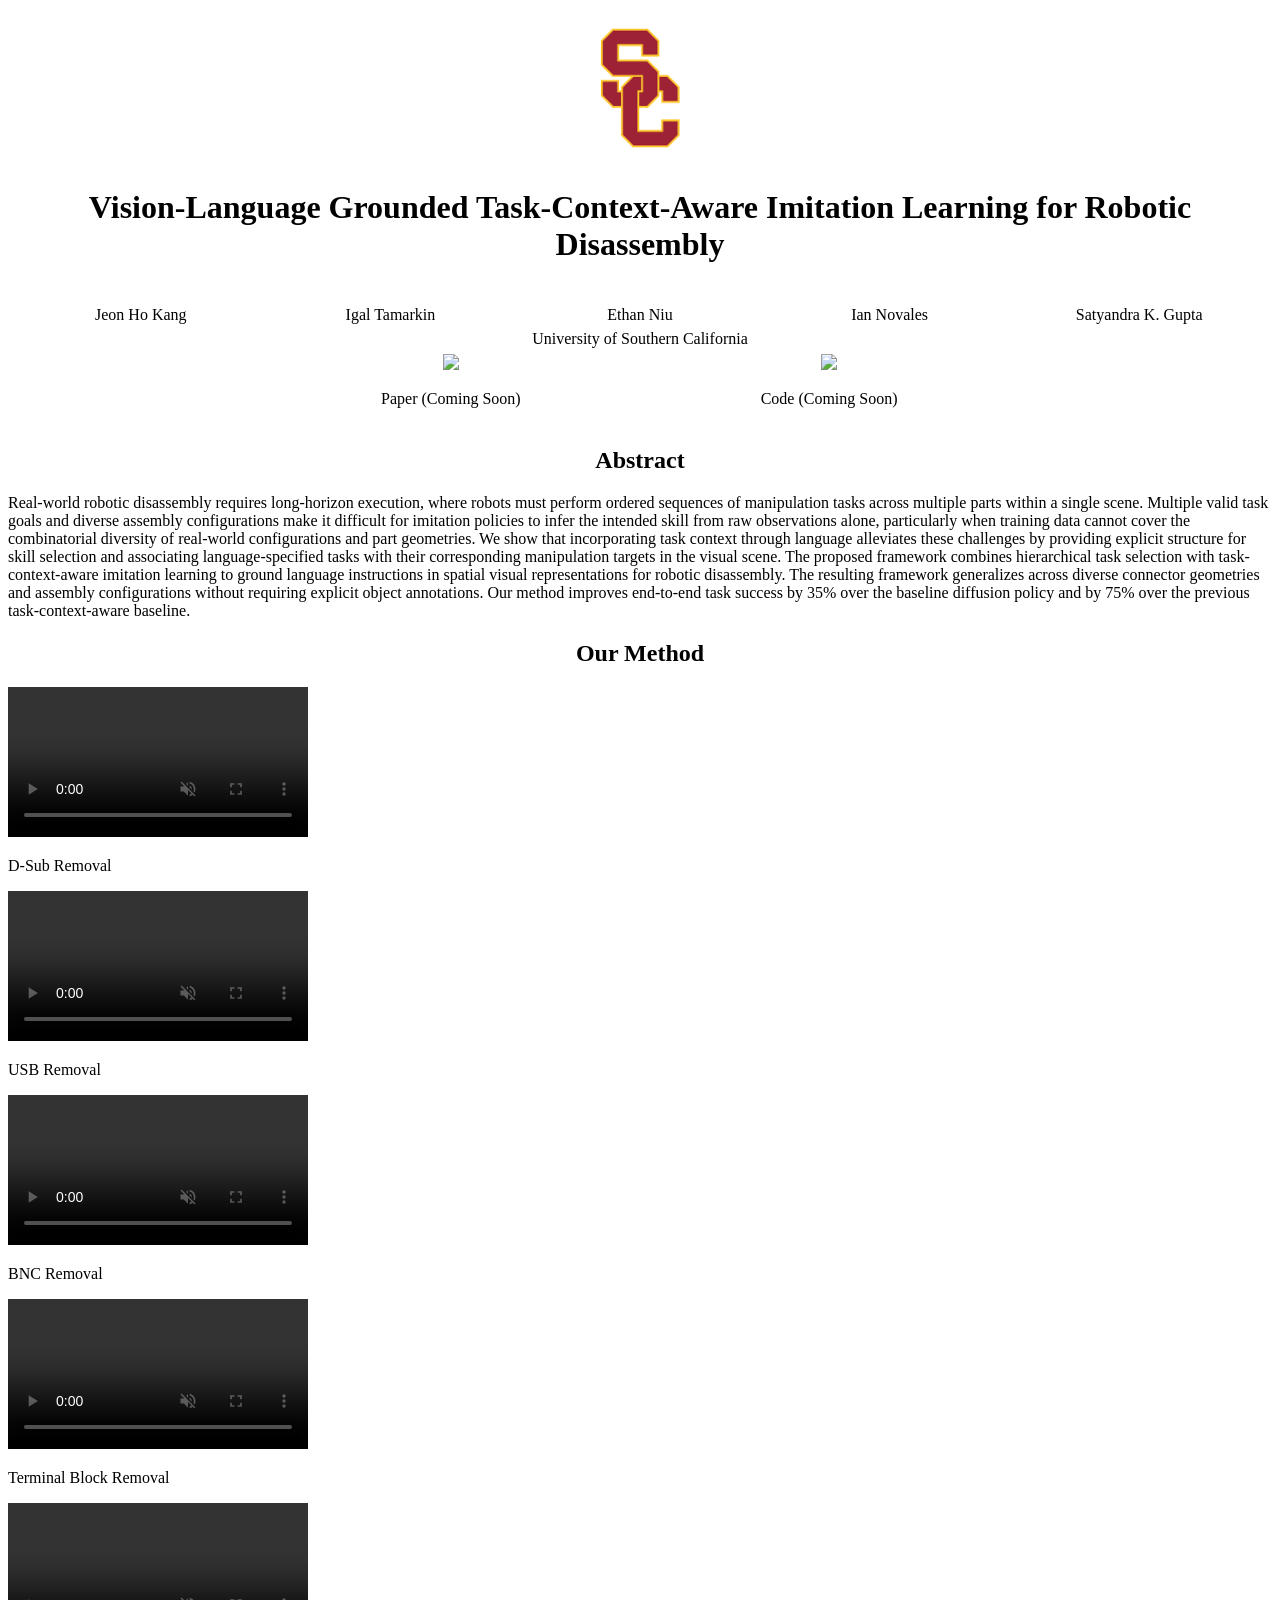
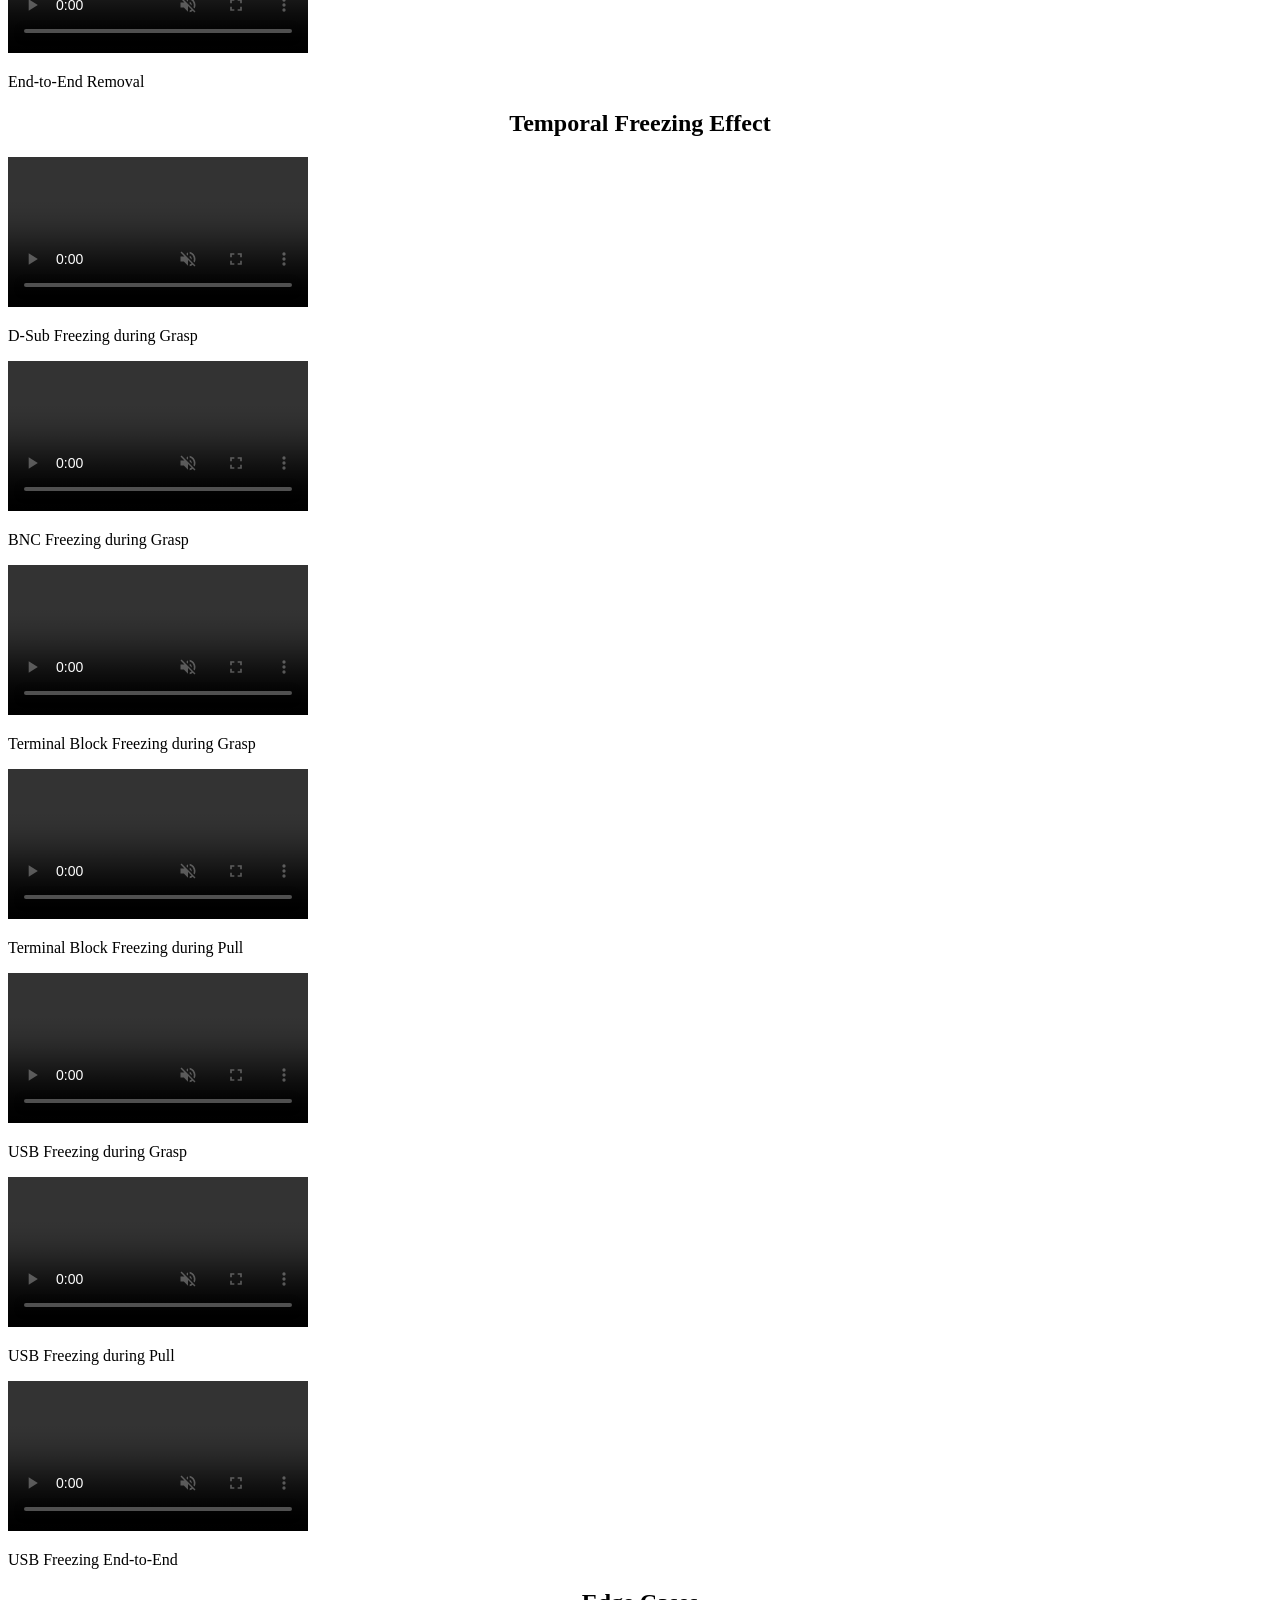
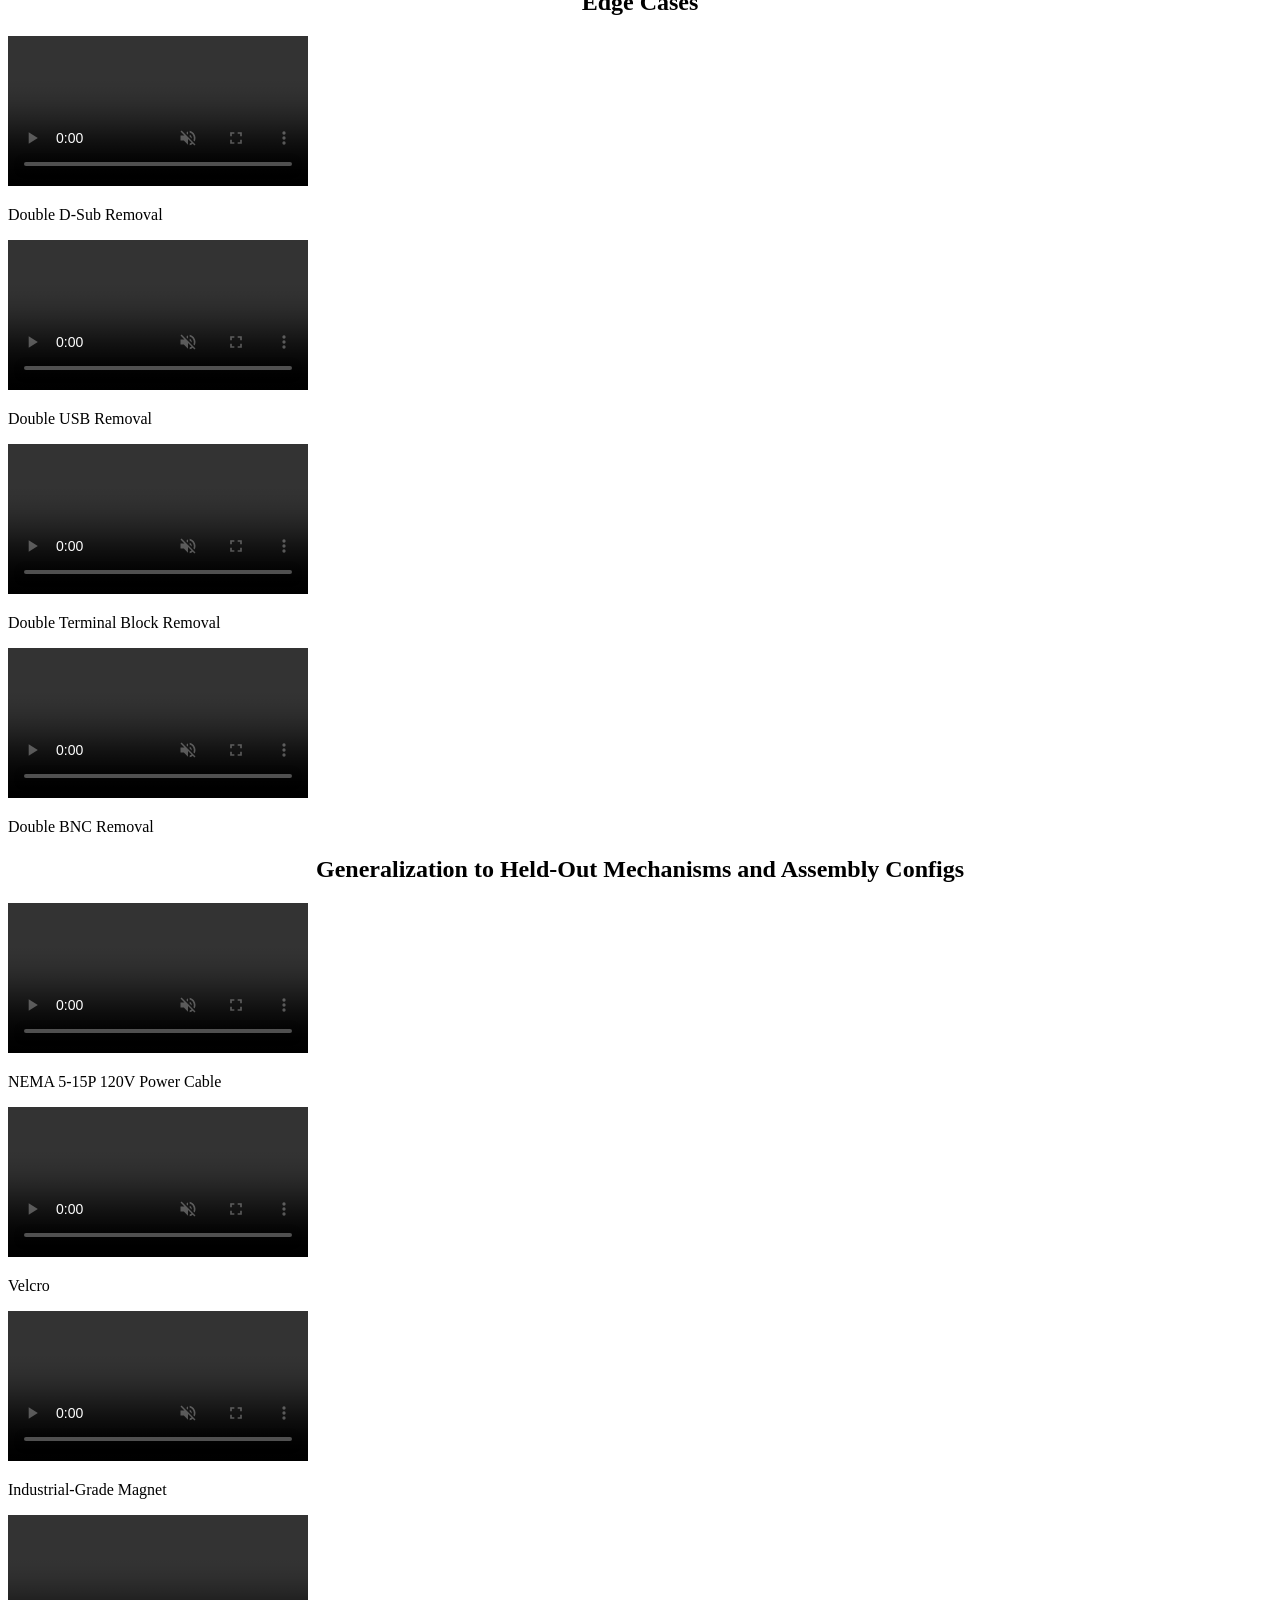
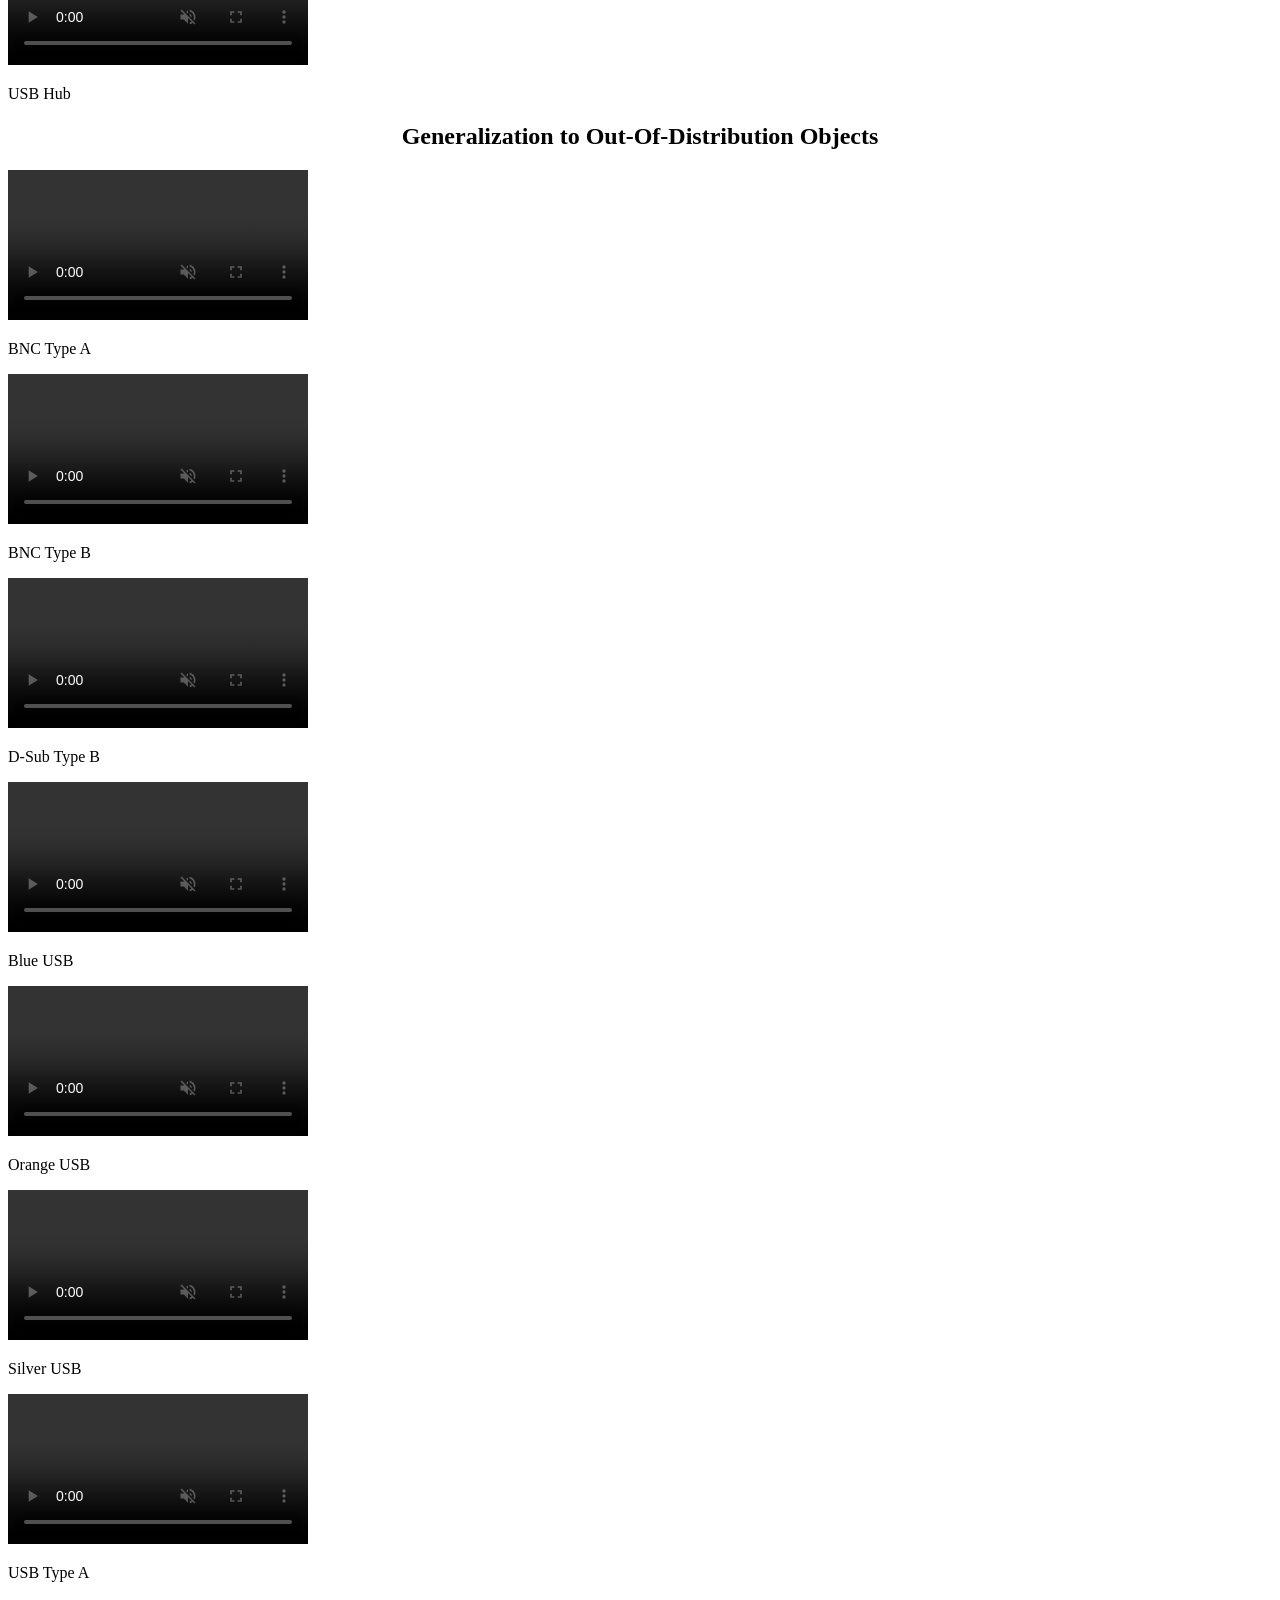
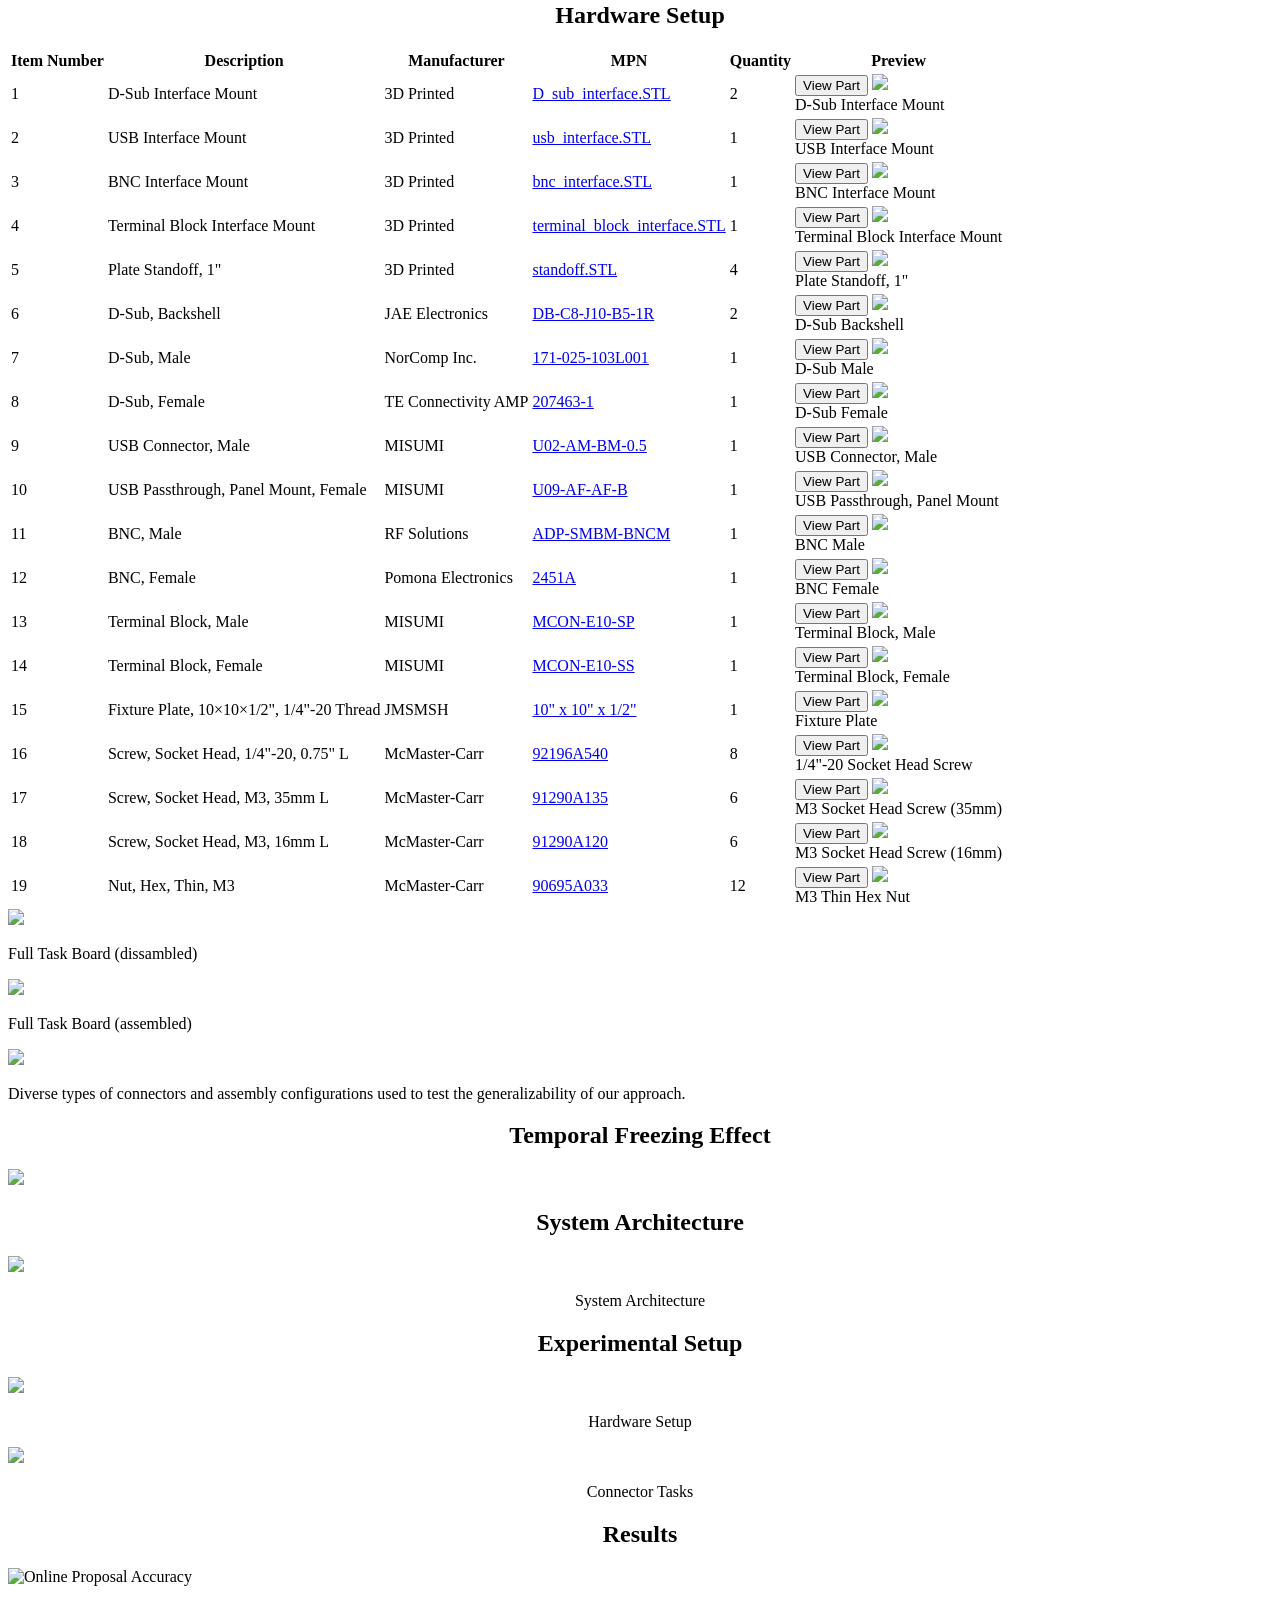
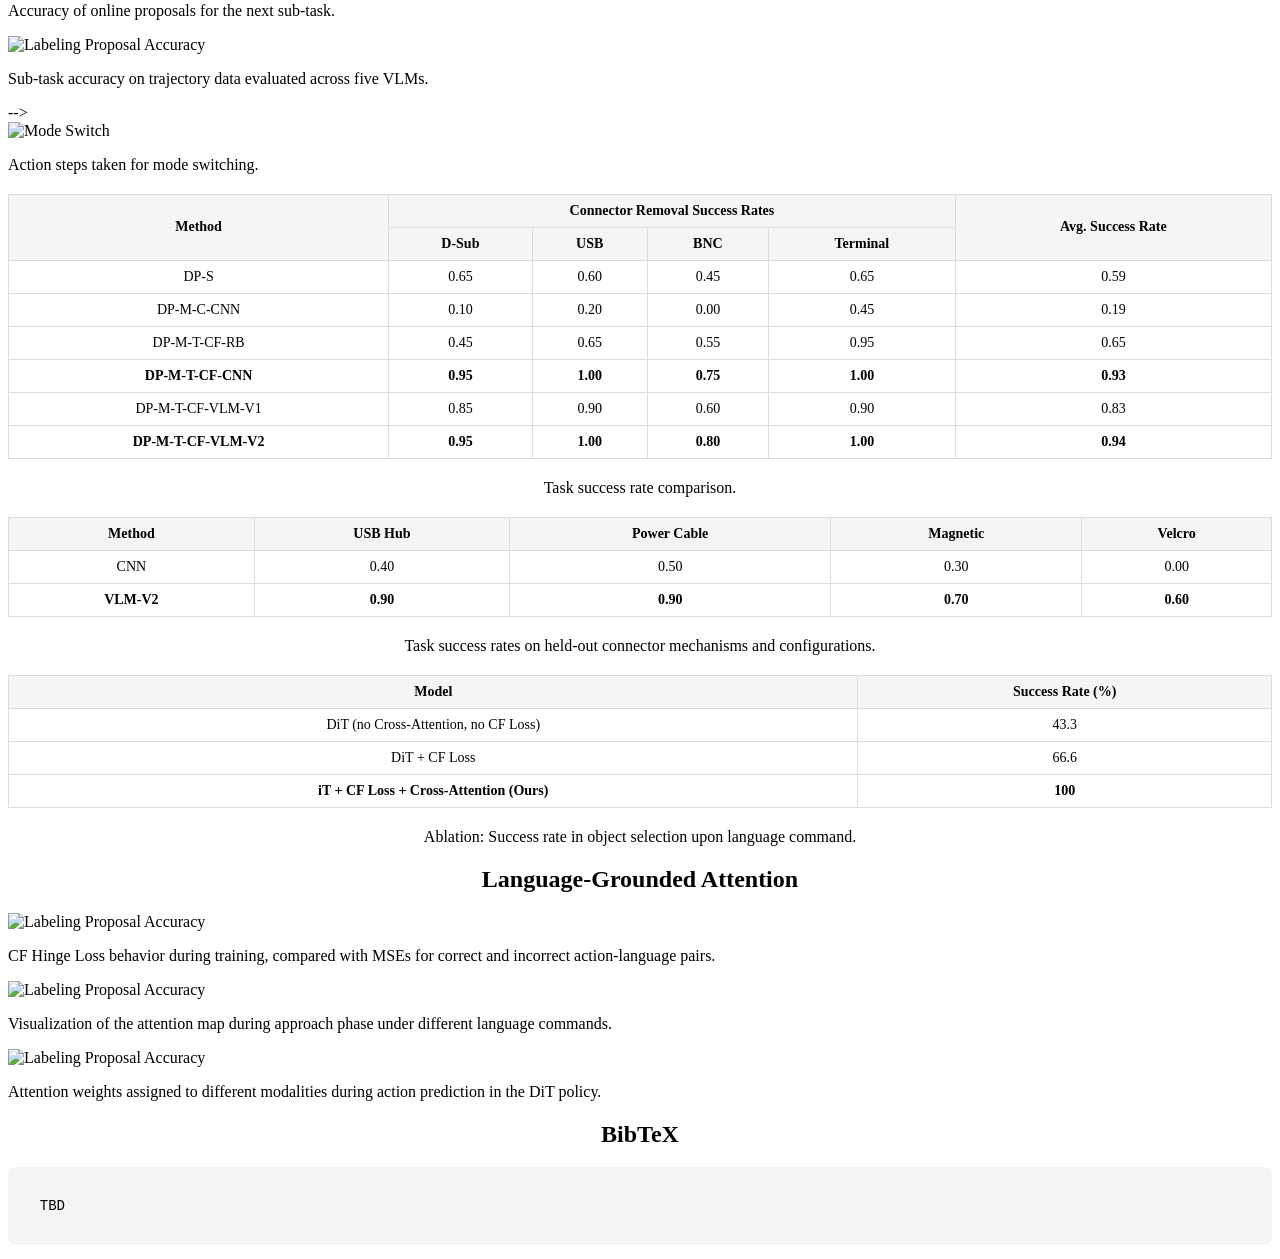
==== commit ff5c401f: "re-added USC logo in header" ====
--- a/index.html
+++ b/index.html
@@ -44,9 +44,9 @@
   </head>
   
   <body>
-    <!-- <div class="header">
+    <div class="header">
       <img src="images/usc-logo.png" alt="USC Logo" class="usc-logo">
-    </div> -->
+    </div>
 
     <center>
       <!-- <h1 class="title">Vision–Language Grounded Task-Context-Aware
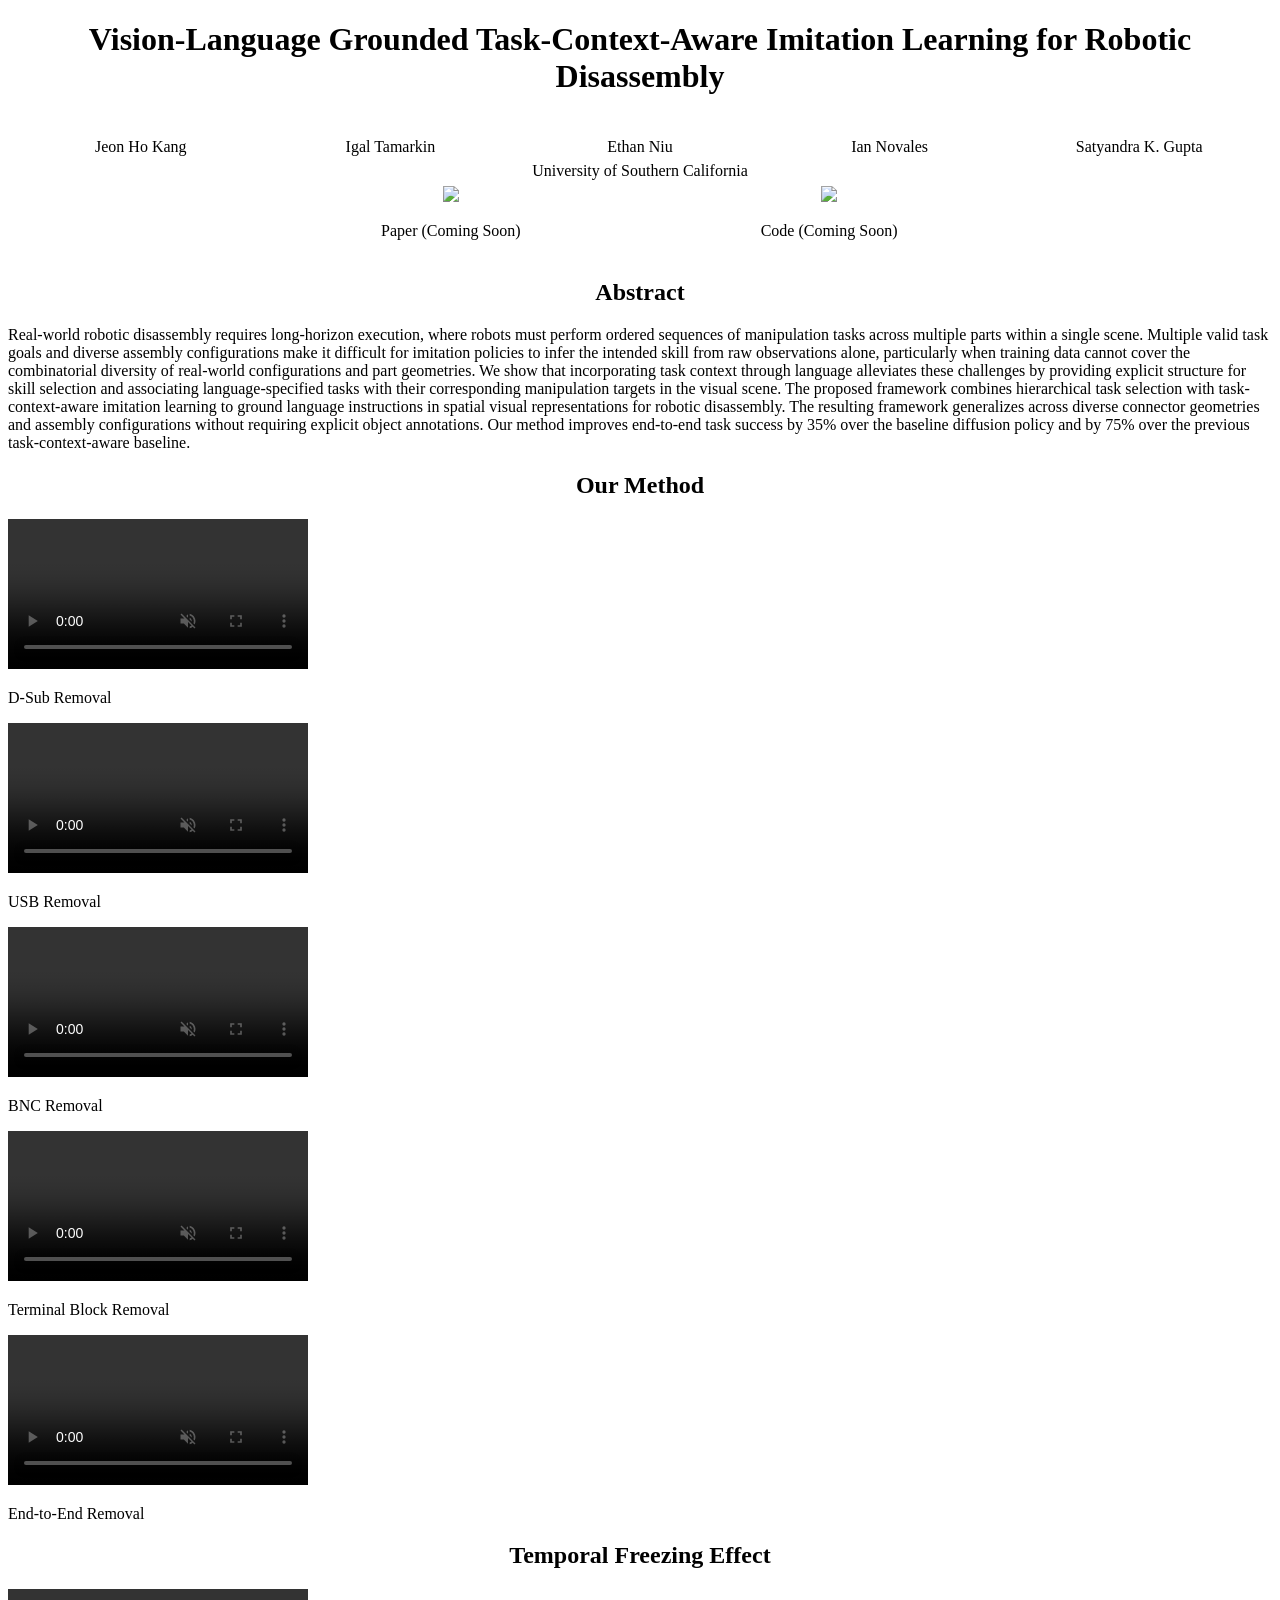
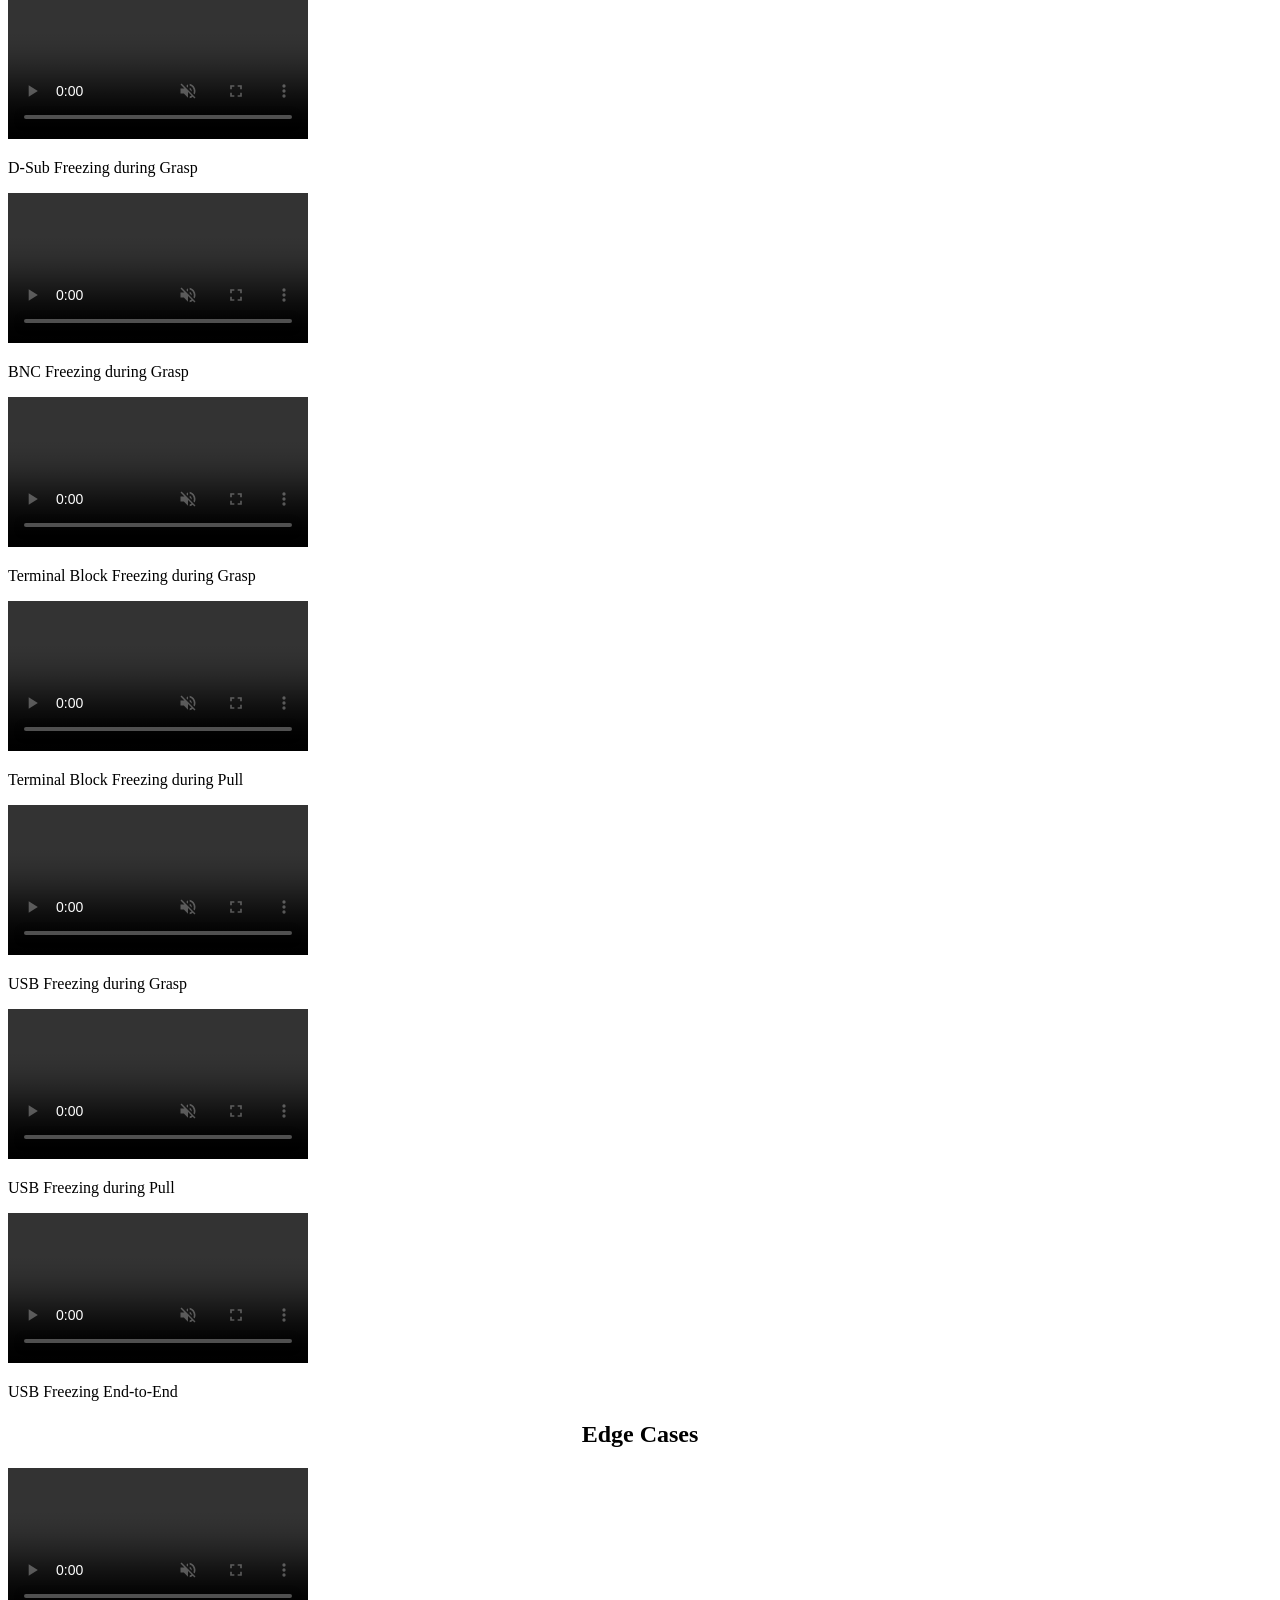
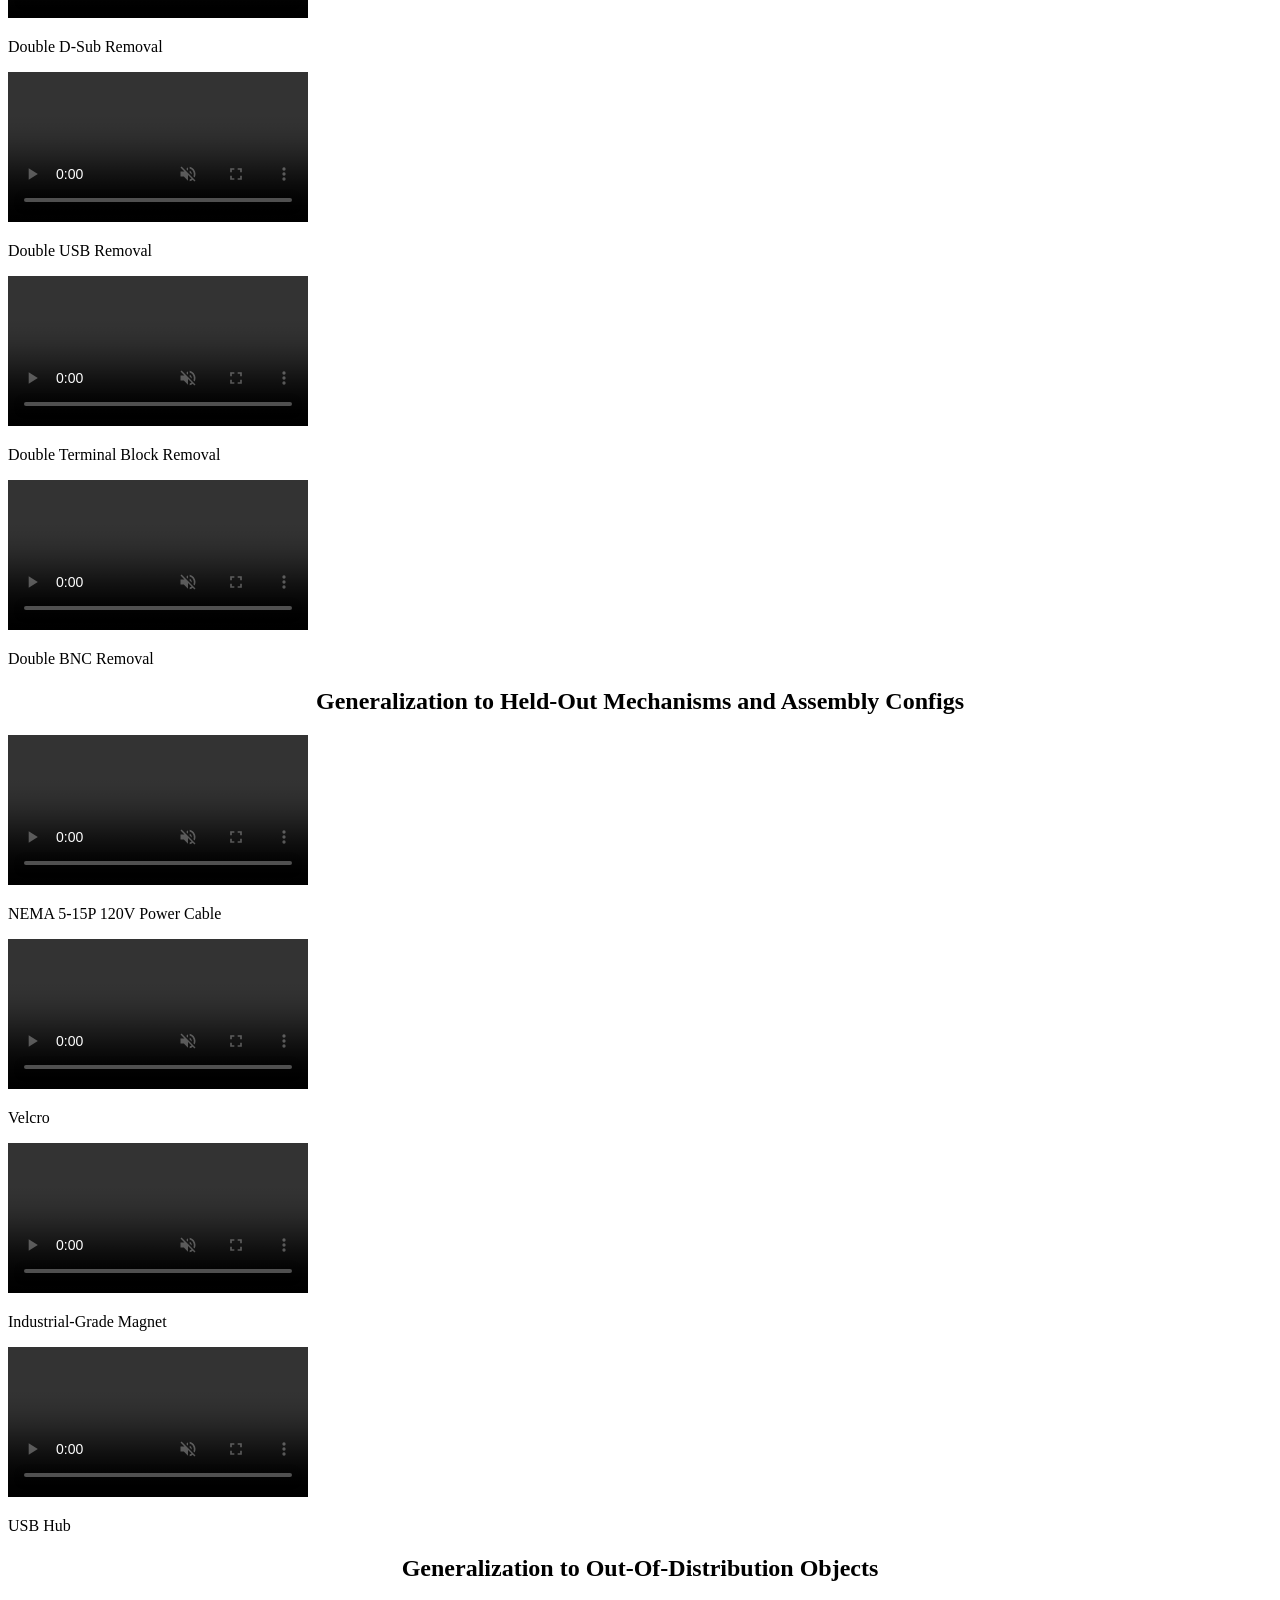
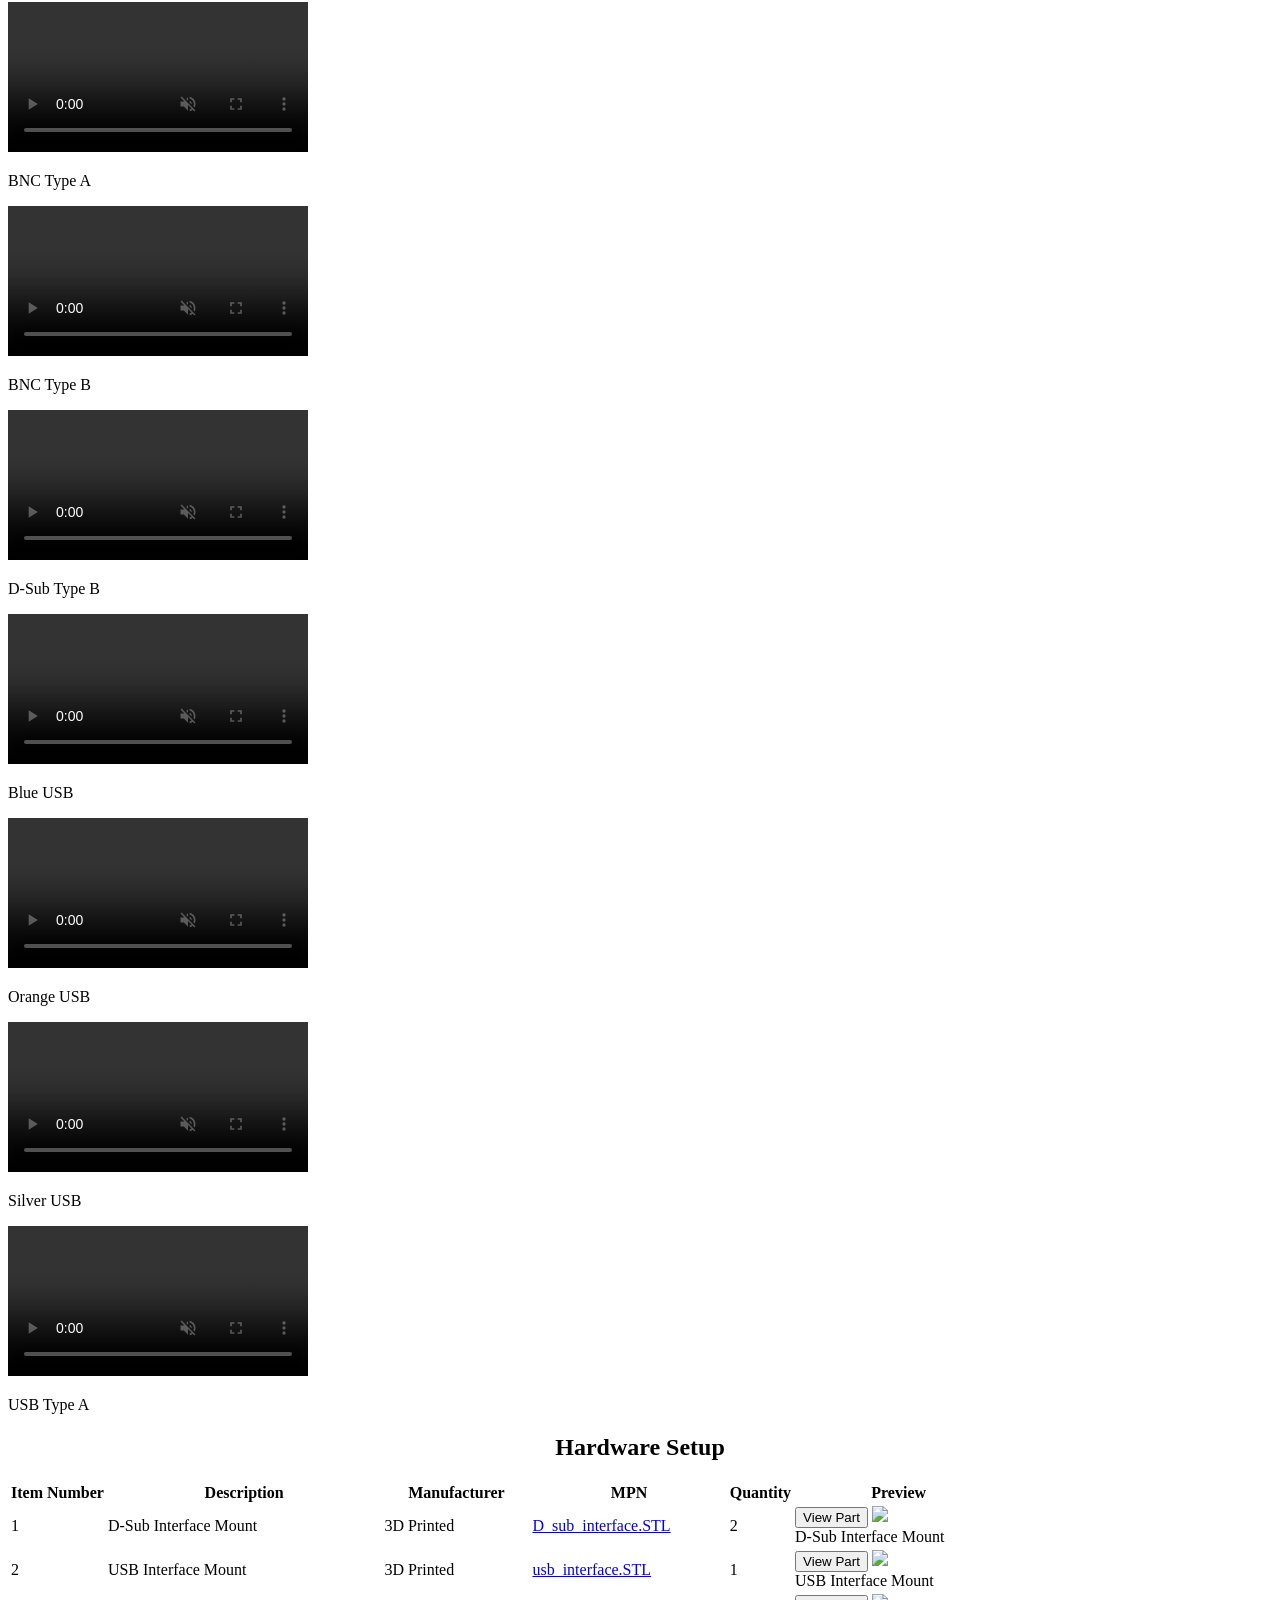
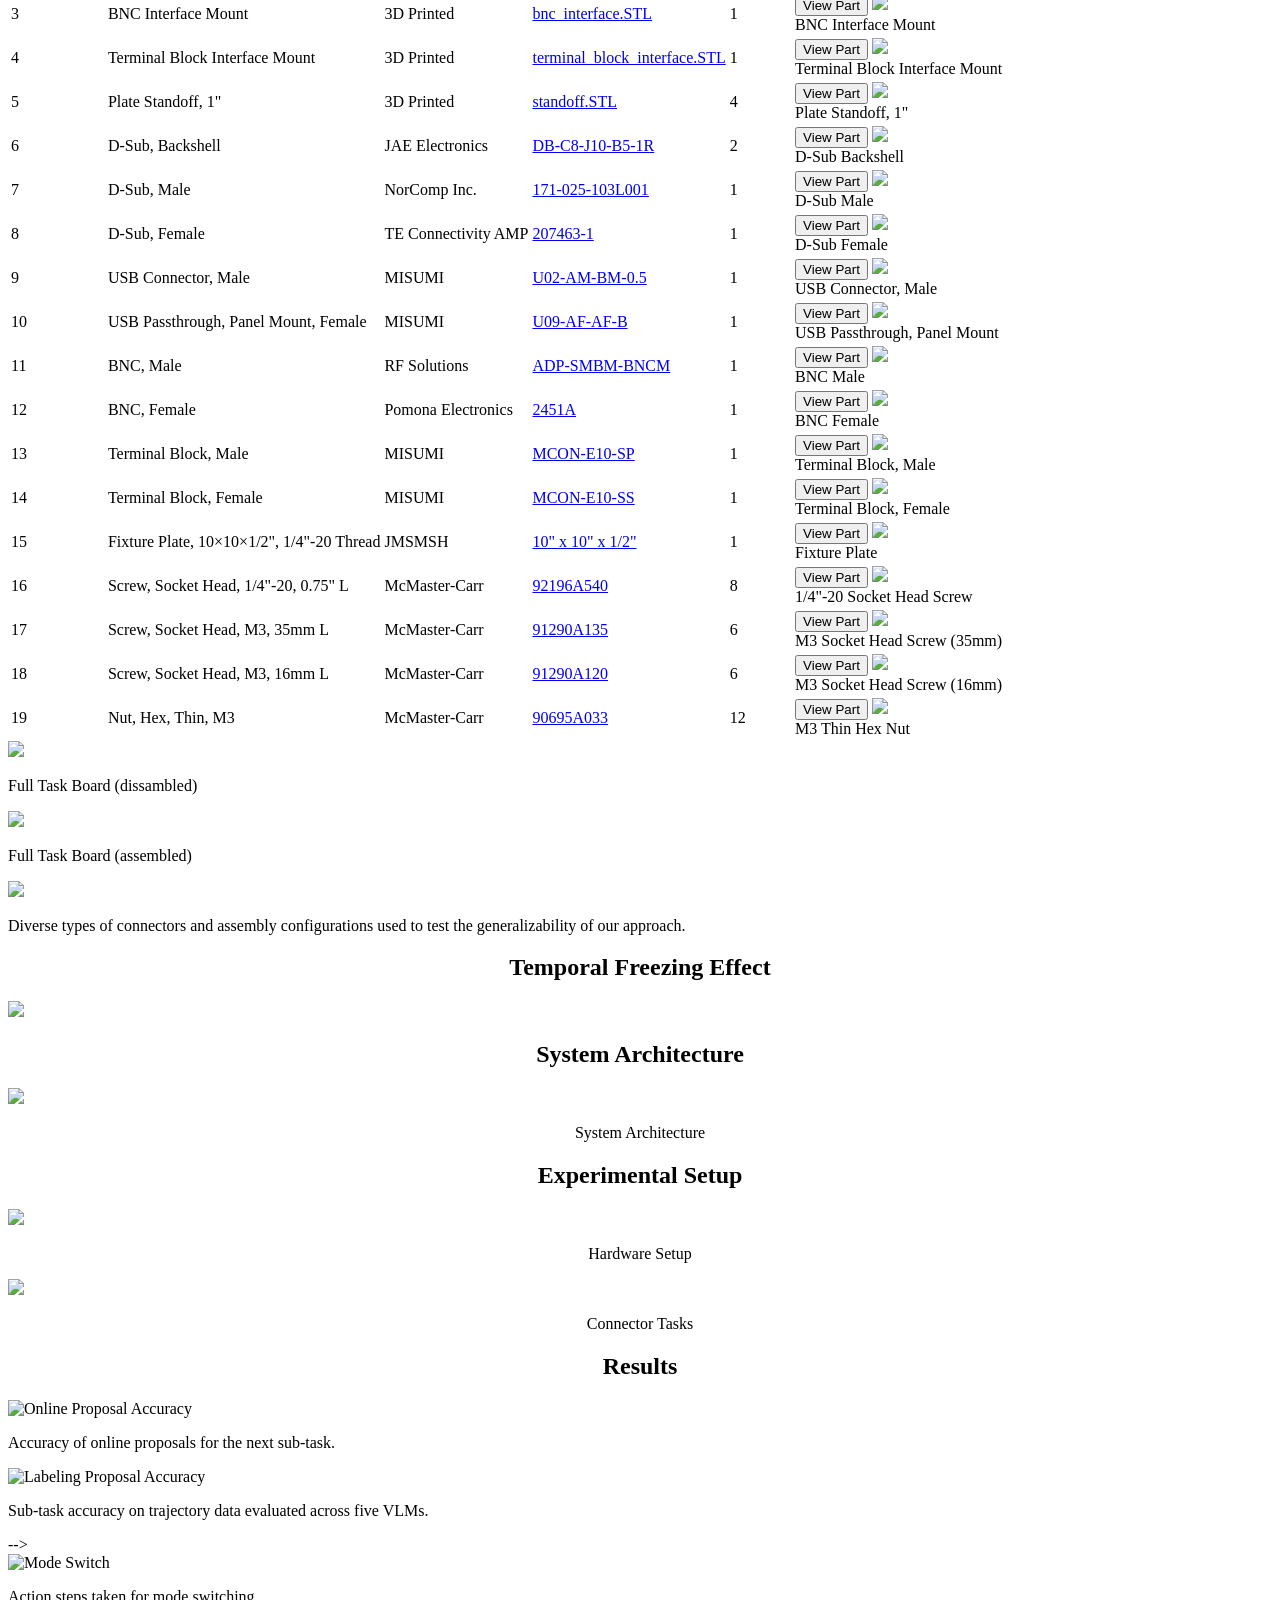
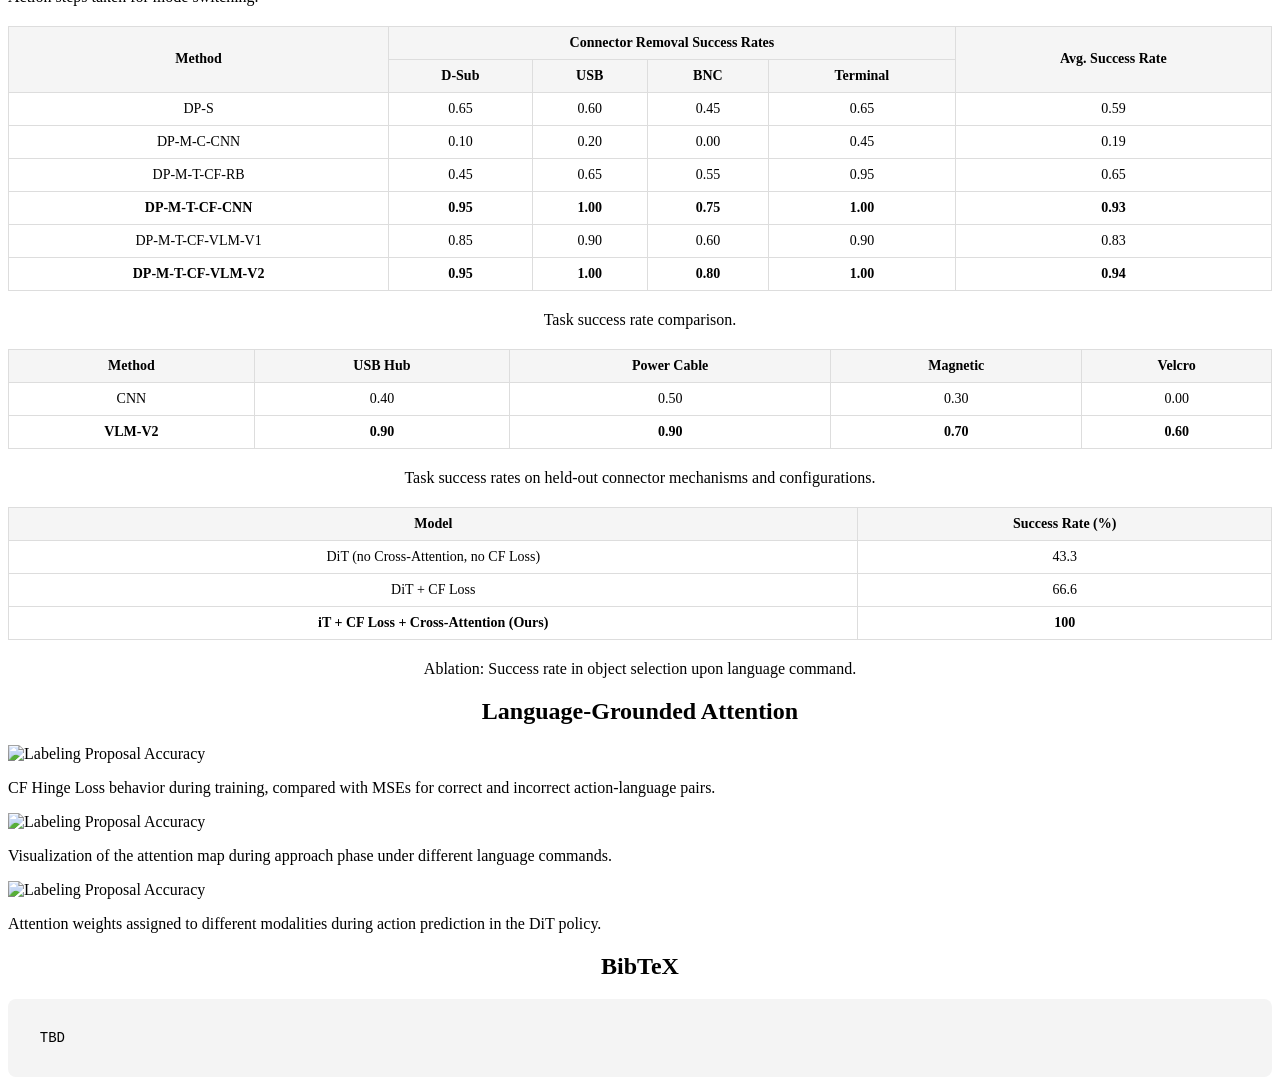
==== commit 917a36cc: "removed logo for anonymity" ====
--- a/index.html
+++ b/index.html
@@ -44,9 +44,9 @@
   </head>
   
   <body>
-    <div class="header">
+    <!-- <div class="header">
       <img src="images/usc-logo.png" alt="USC Logo" class="usc-logo">
-    </div>
+    </div> -->
 
     <center>
       <!-- <h1 class="title">Vision–Language Grounded Task-Context-Aware
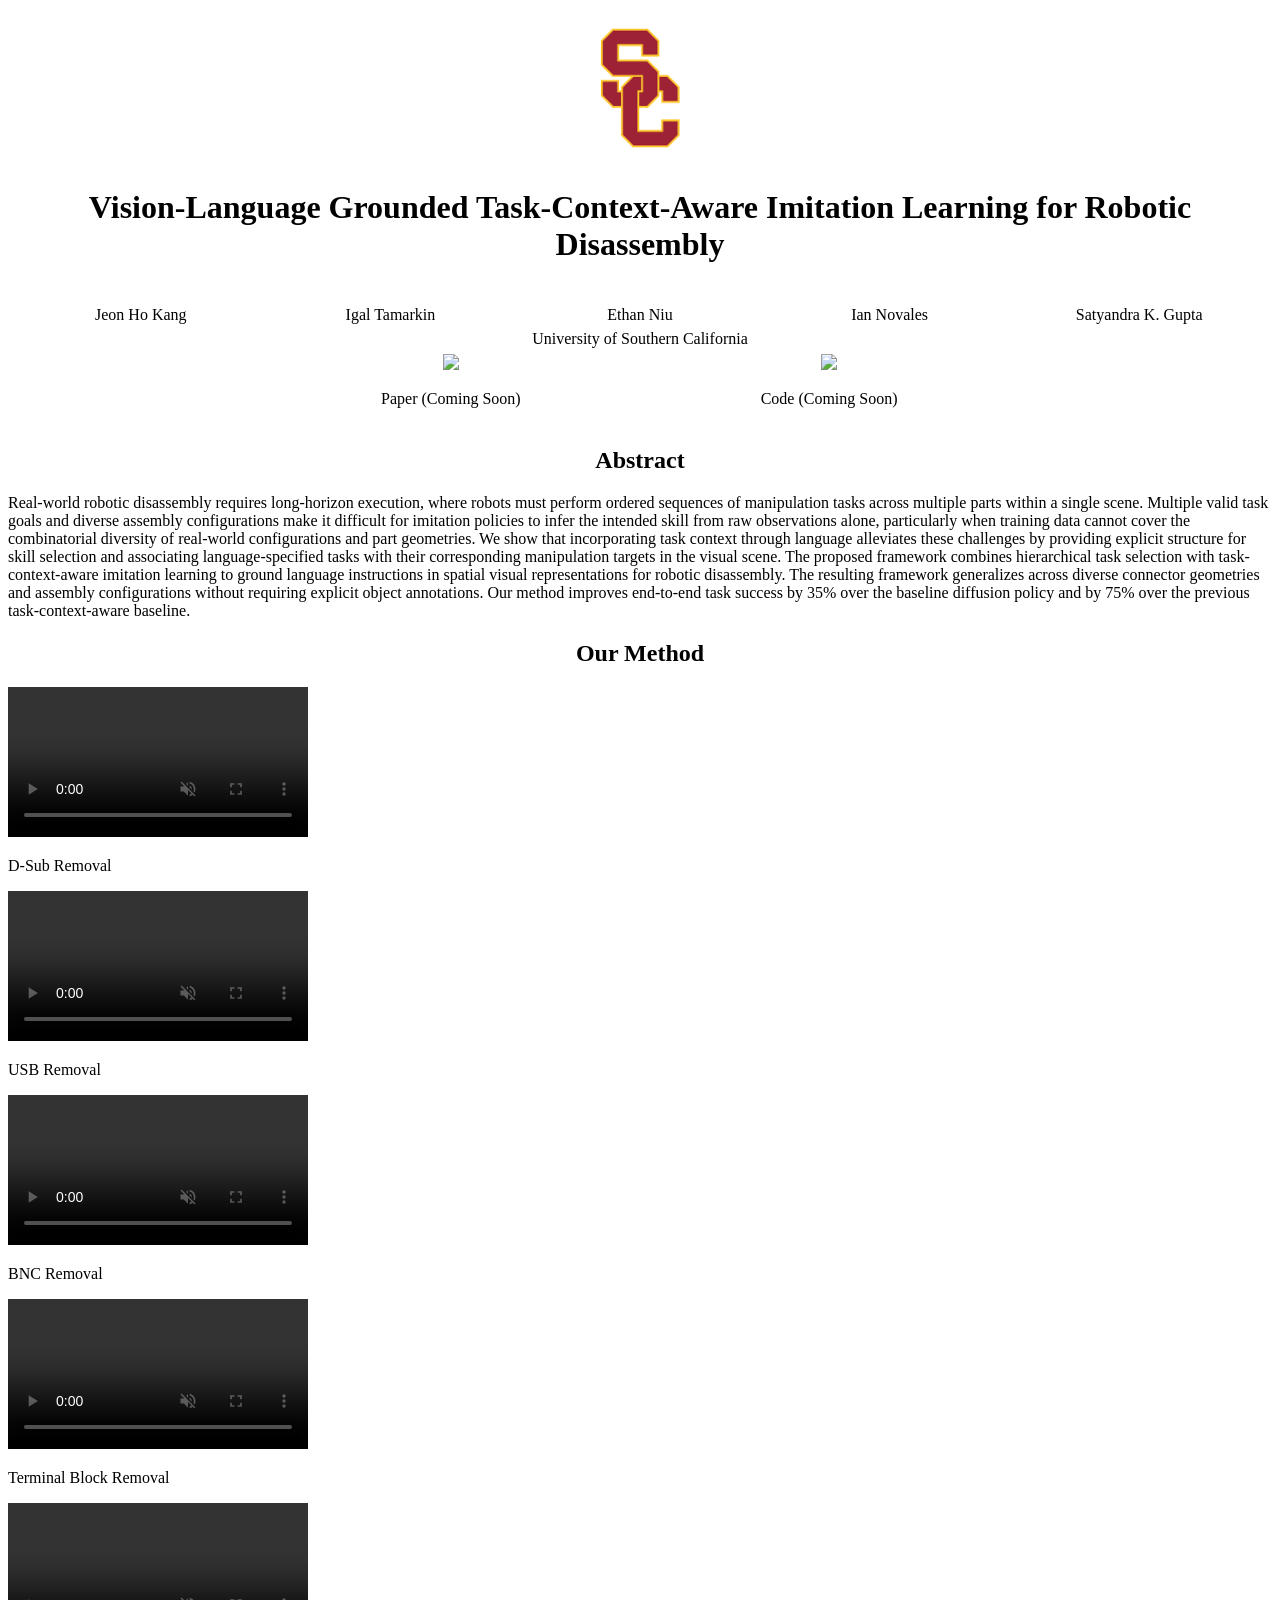
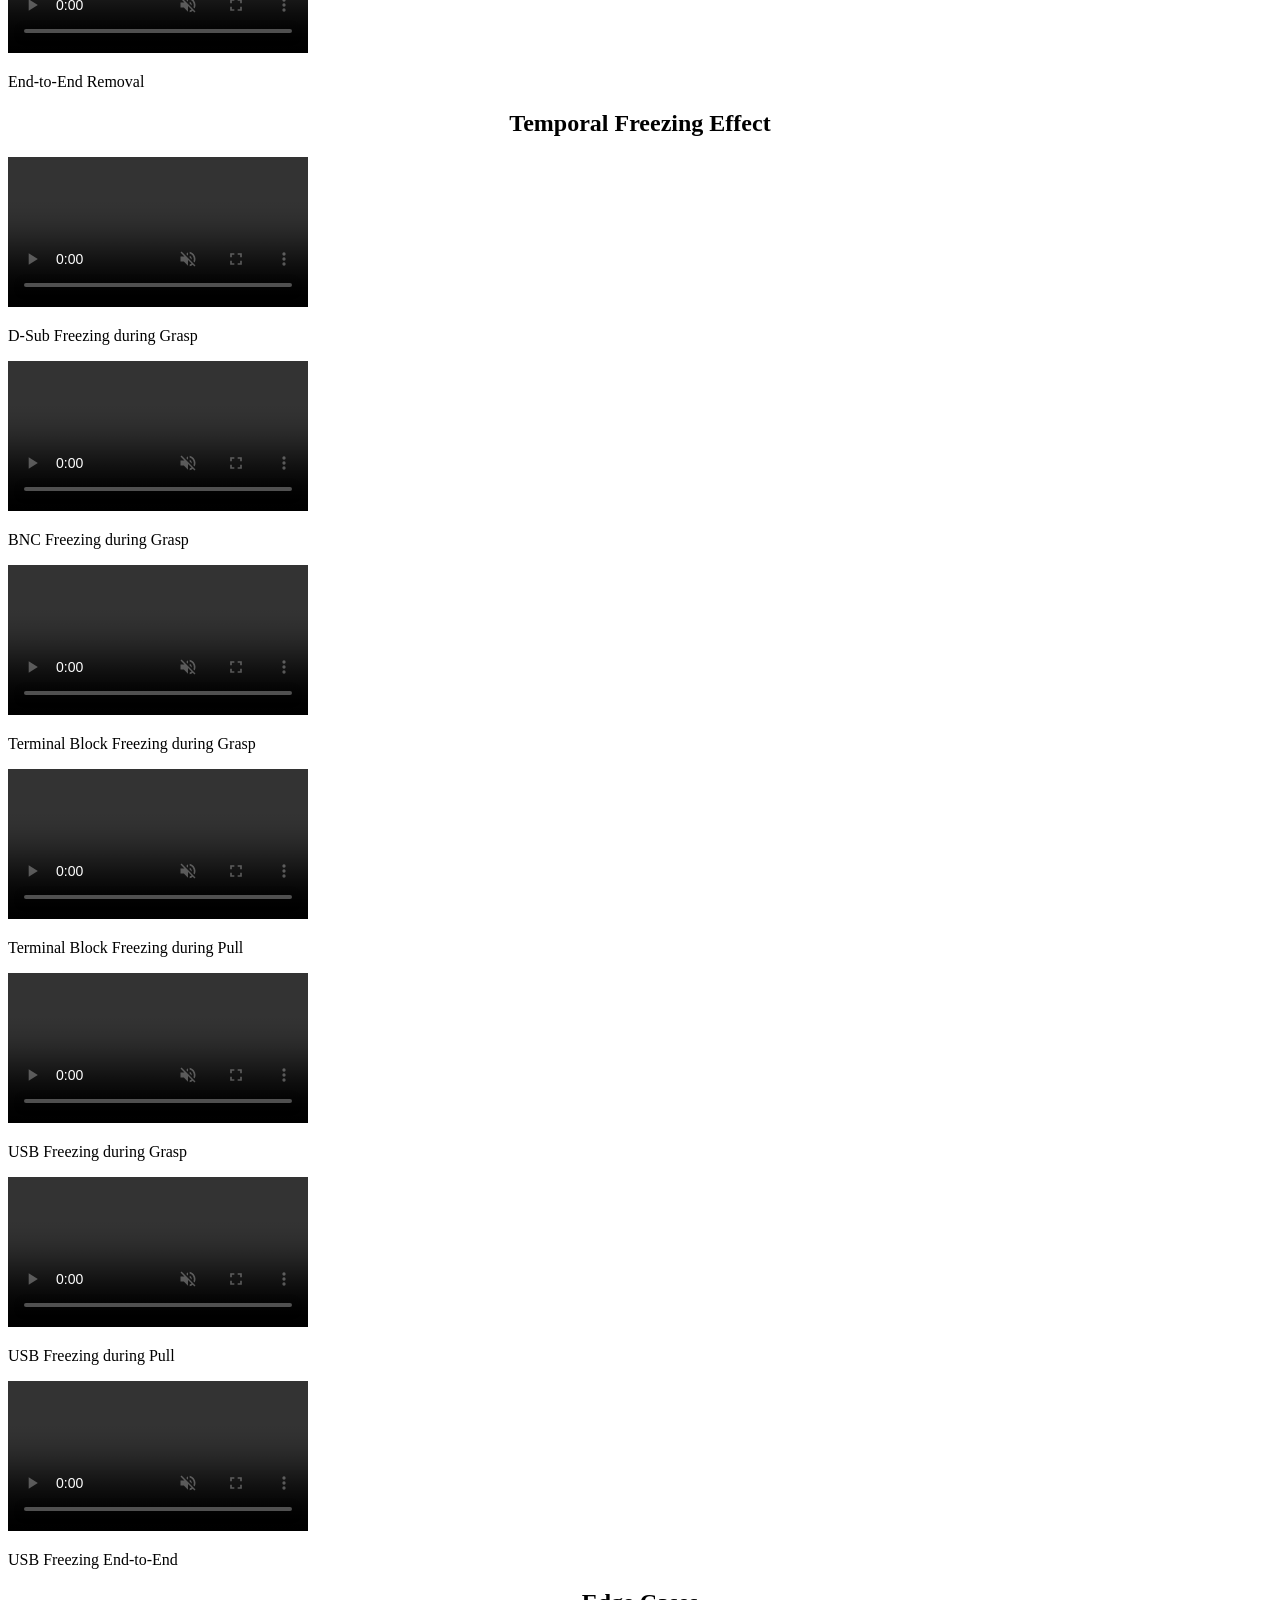
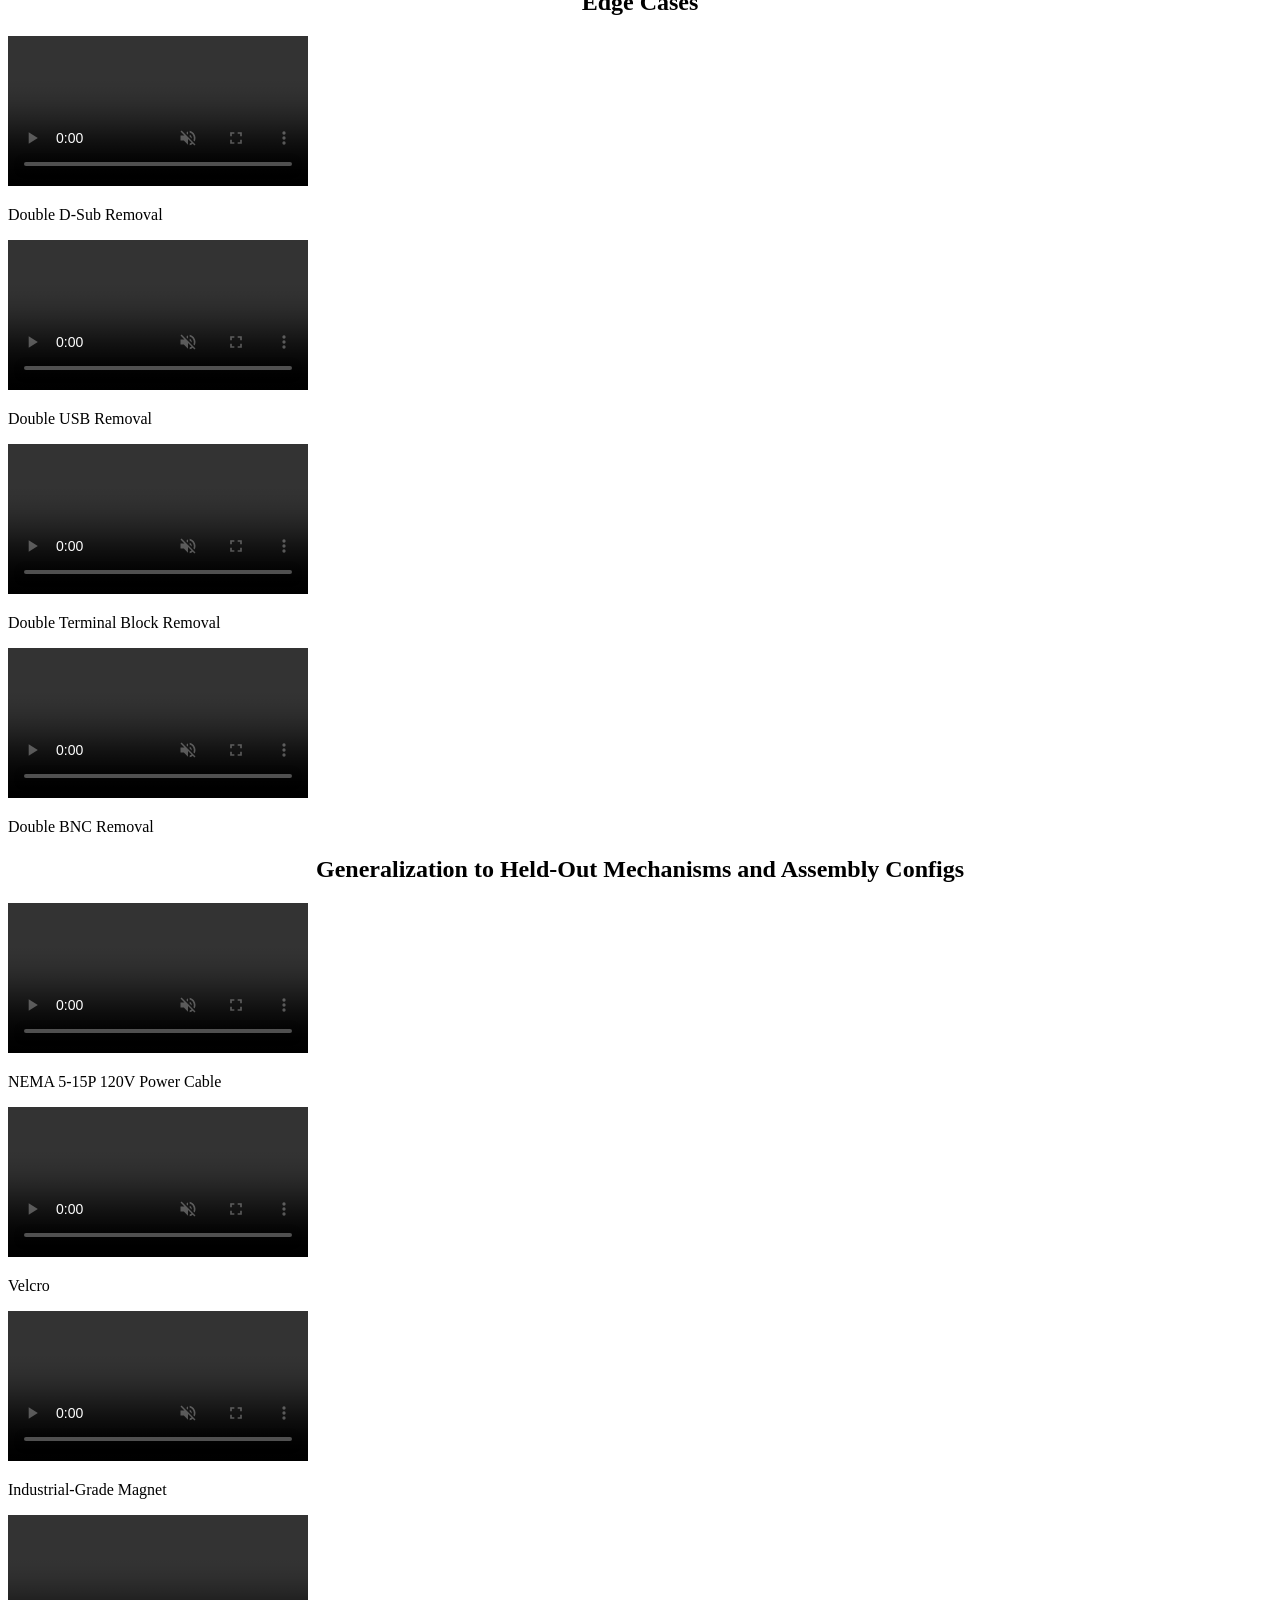
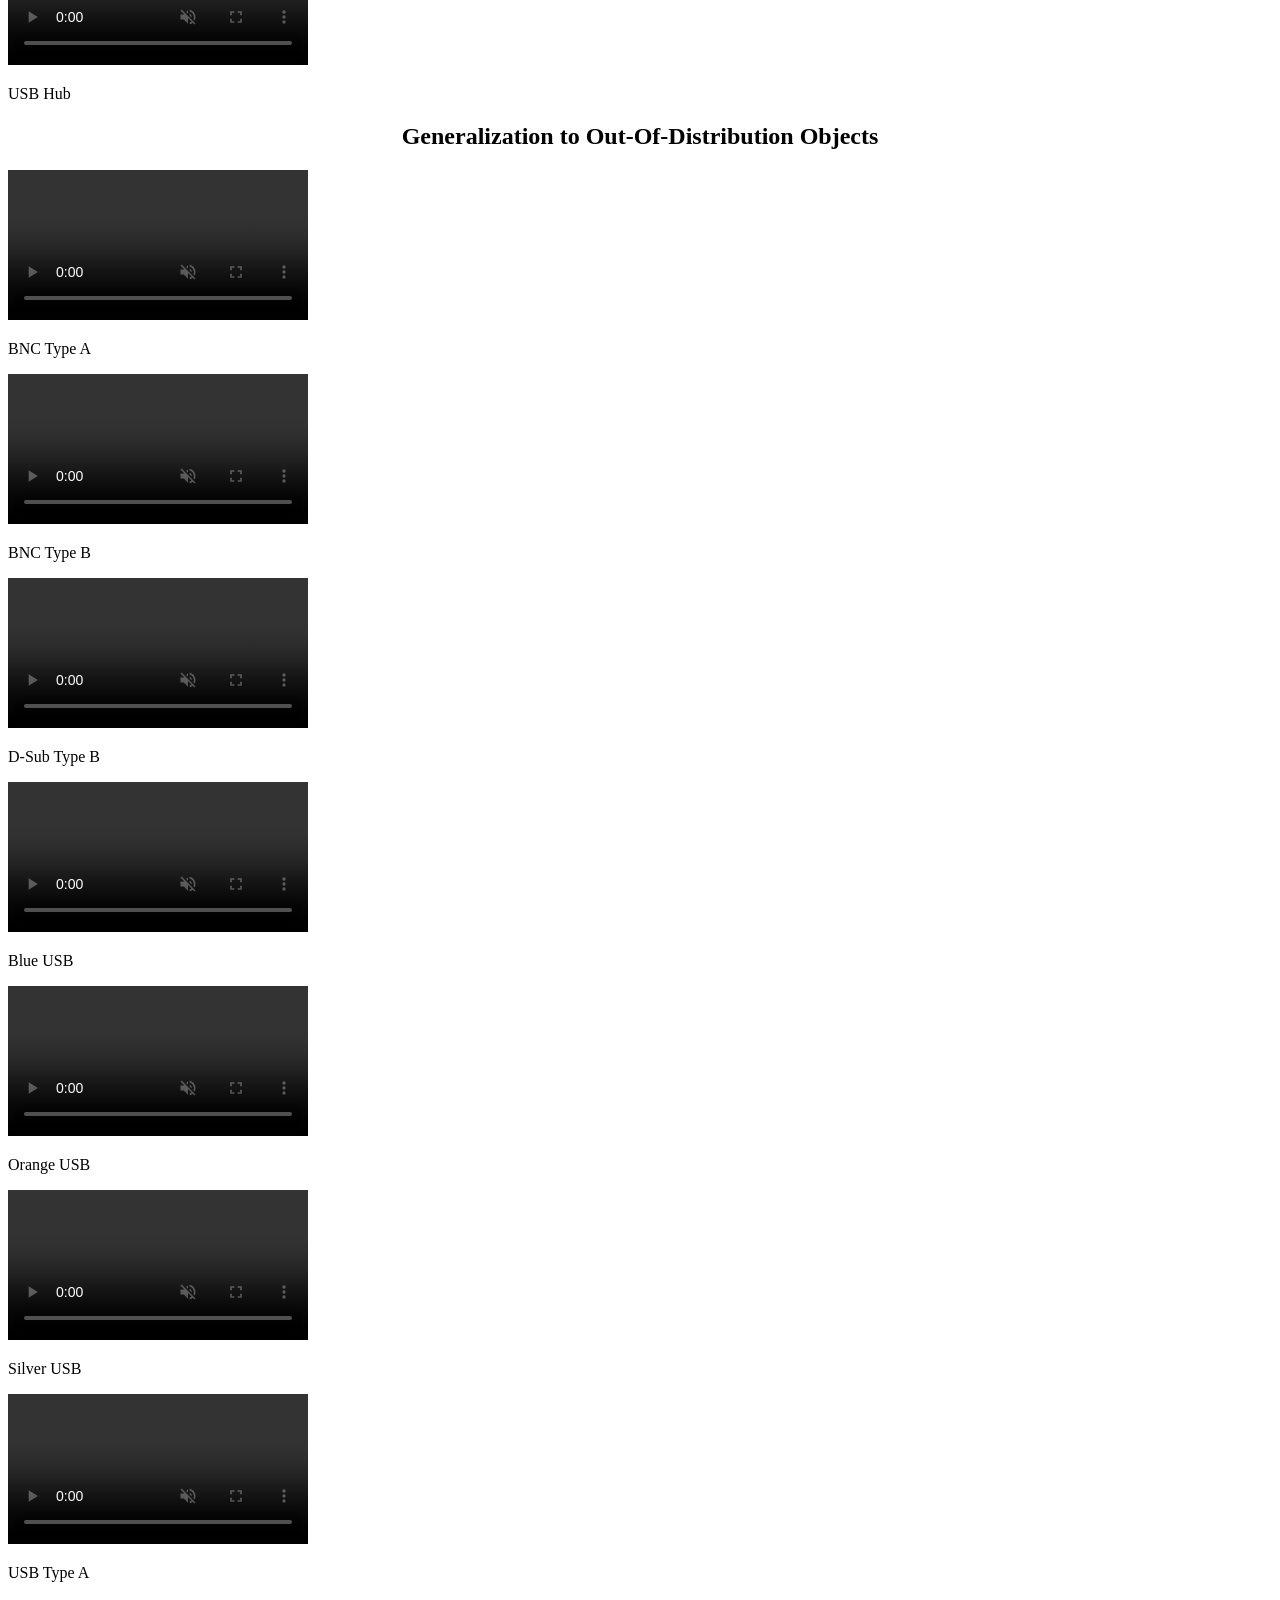
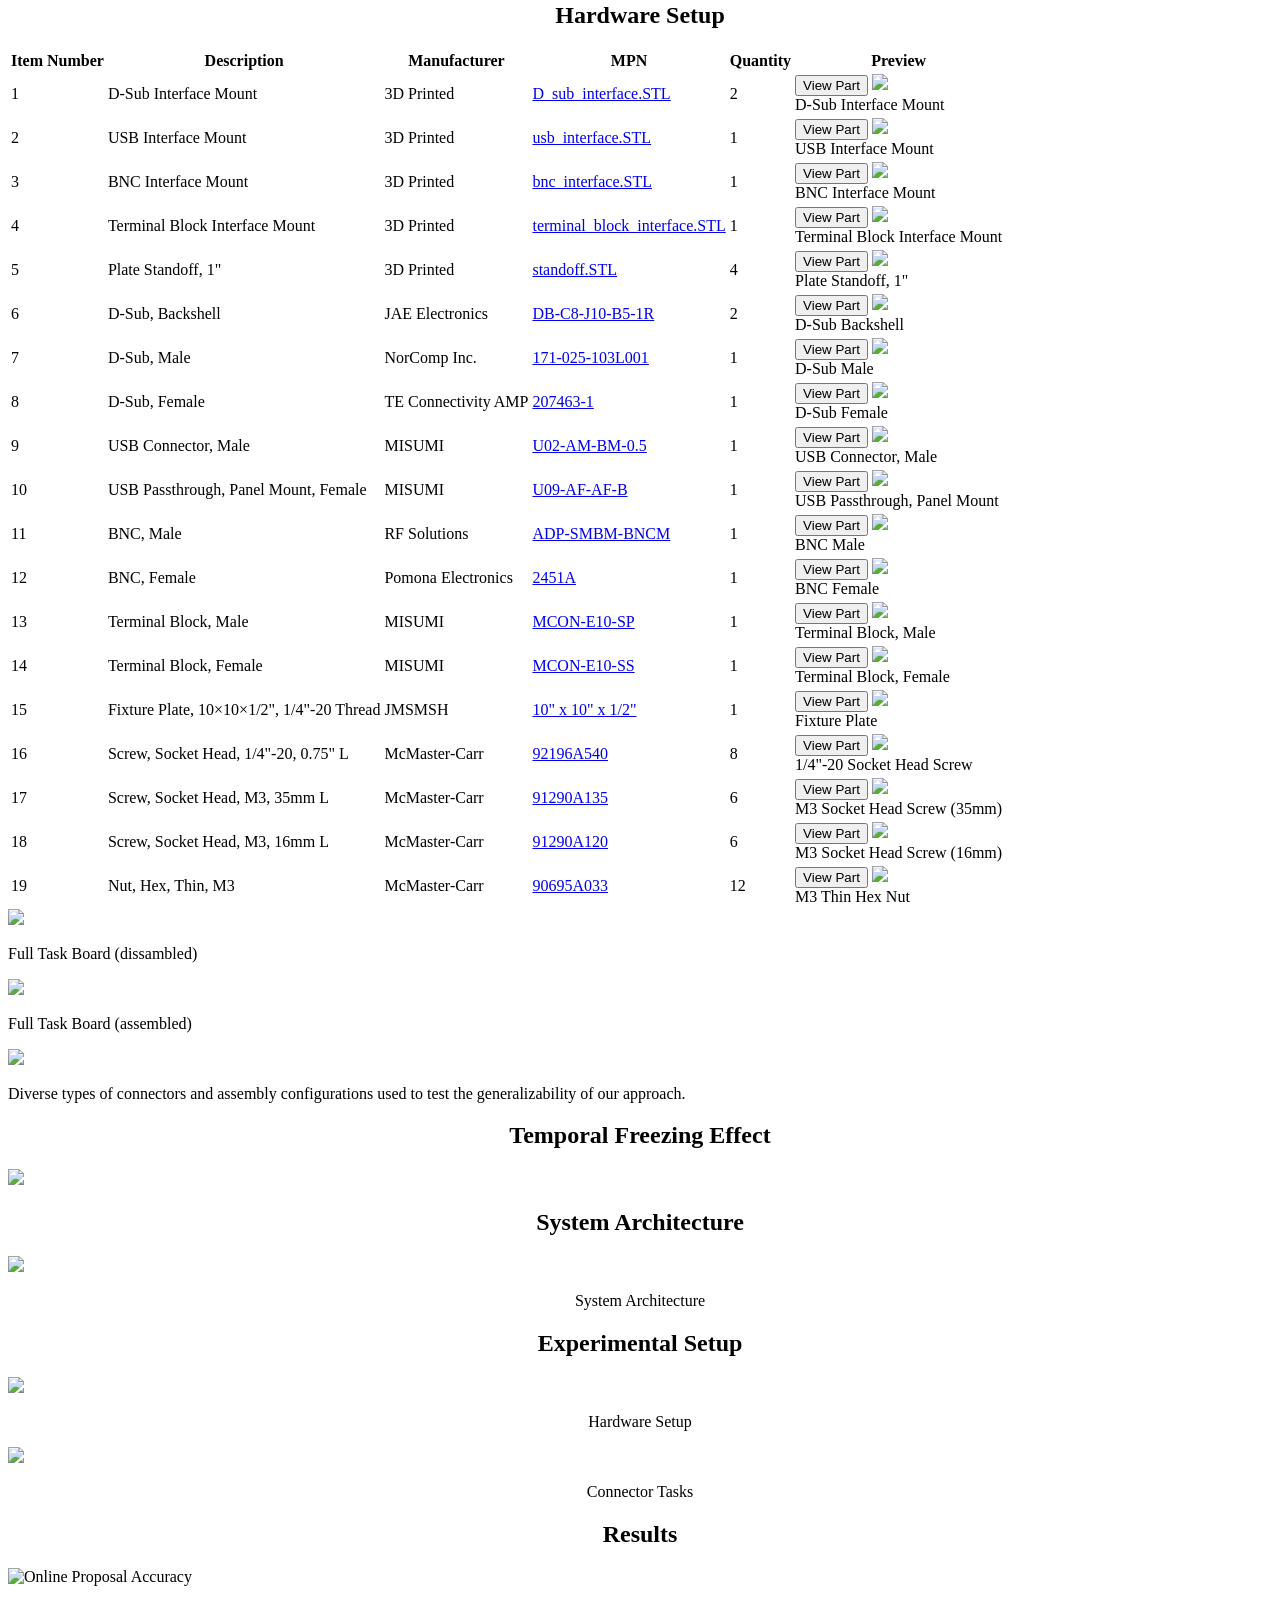
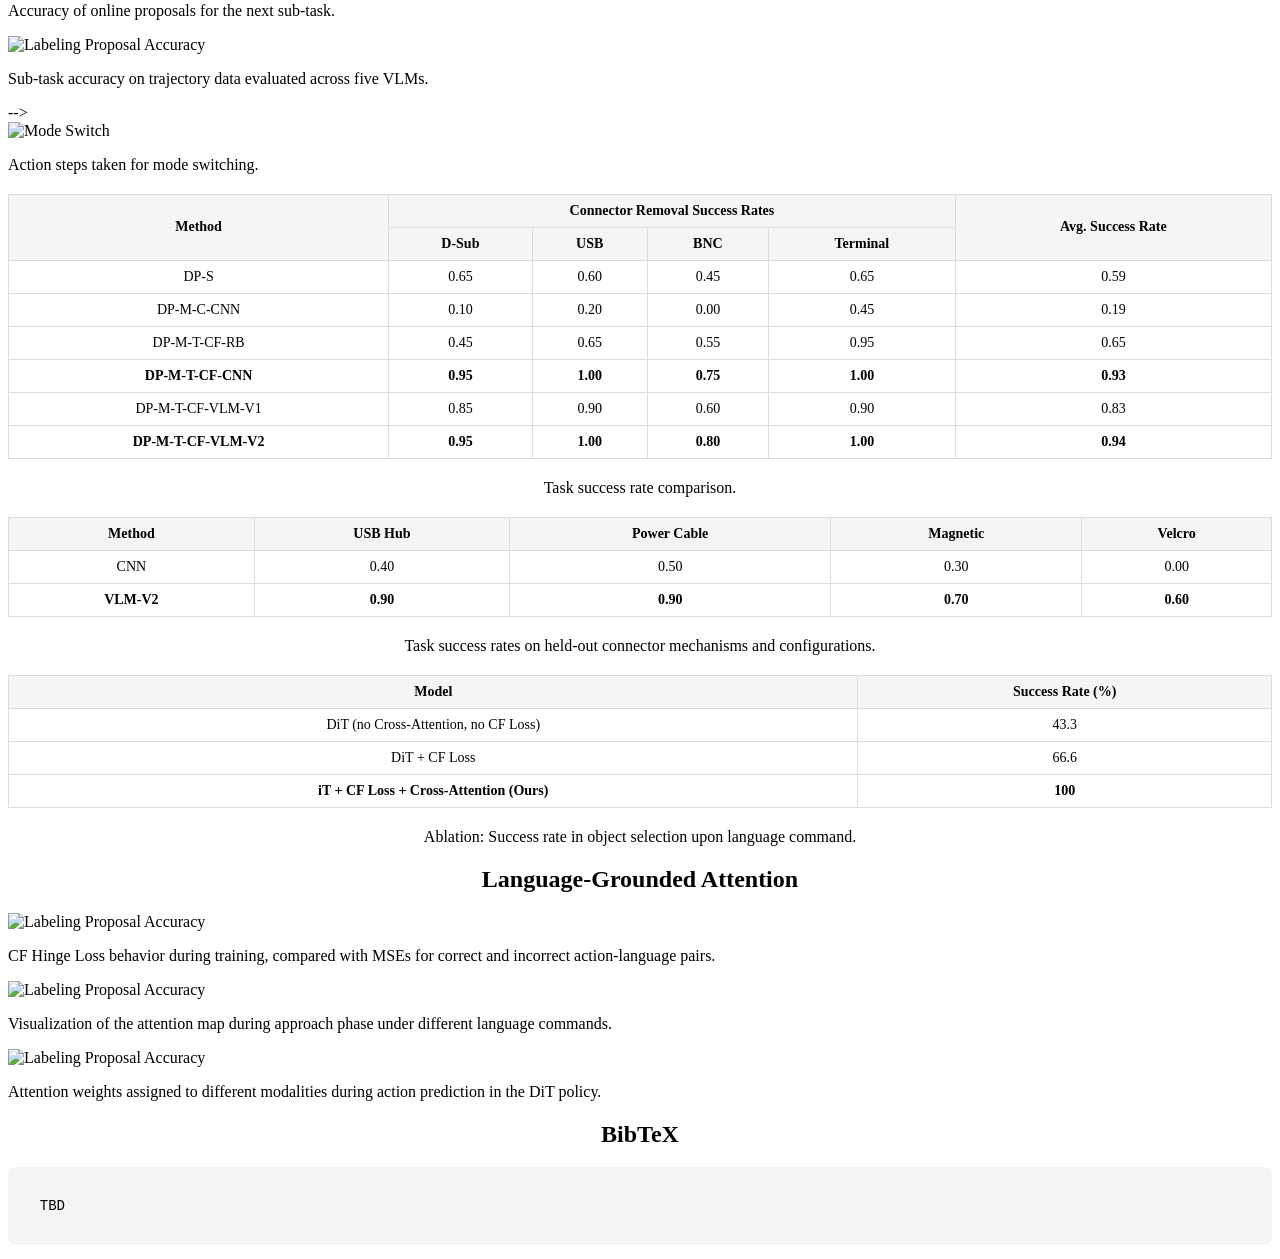
==== commit 202a8049: "Restore USC branding and author information" ====
--- a/index.html
+++ b/index.html
@@ -44,9 +44,9 @@
   </head>
   
   <body>
-    <!-- <div class="header">
+    <div class="header">
       <img src="images/usc-logo.png" alt="USC Logo" class="usc-logo">
-    </div> -->
+    </div>
 
     <center>
       <!-- <h1 class="title">Vision–Language Grounded Task-Context-Aware
@@ -1277,4 +1277,4 @@
 
     
   </body>
-</html>+</html>
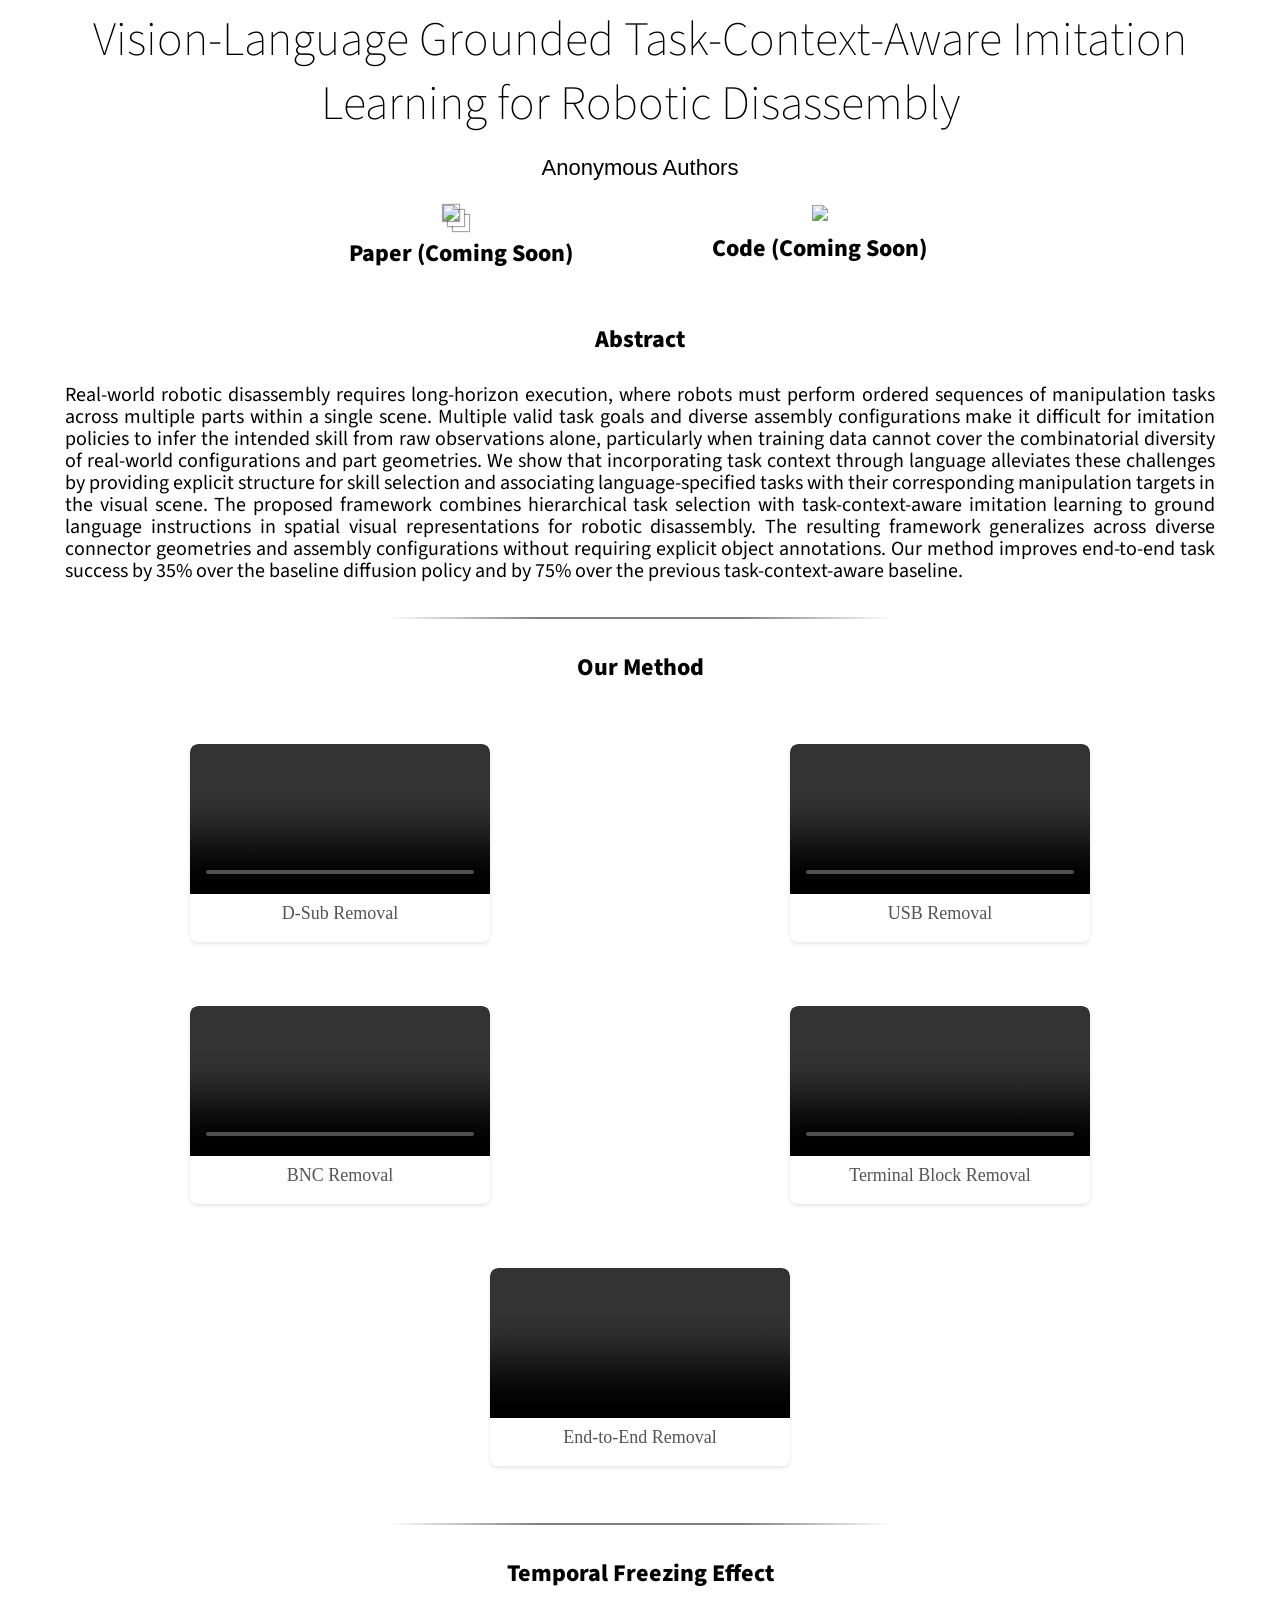
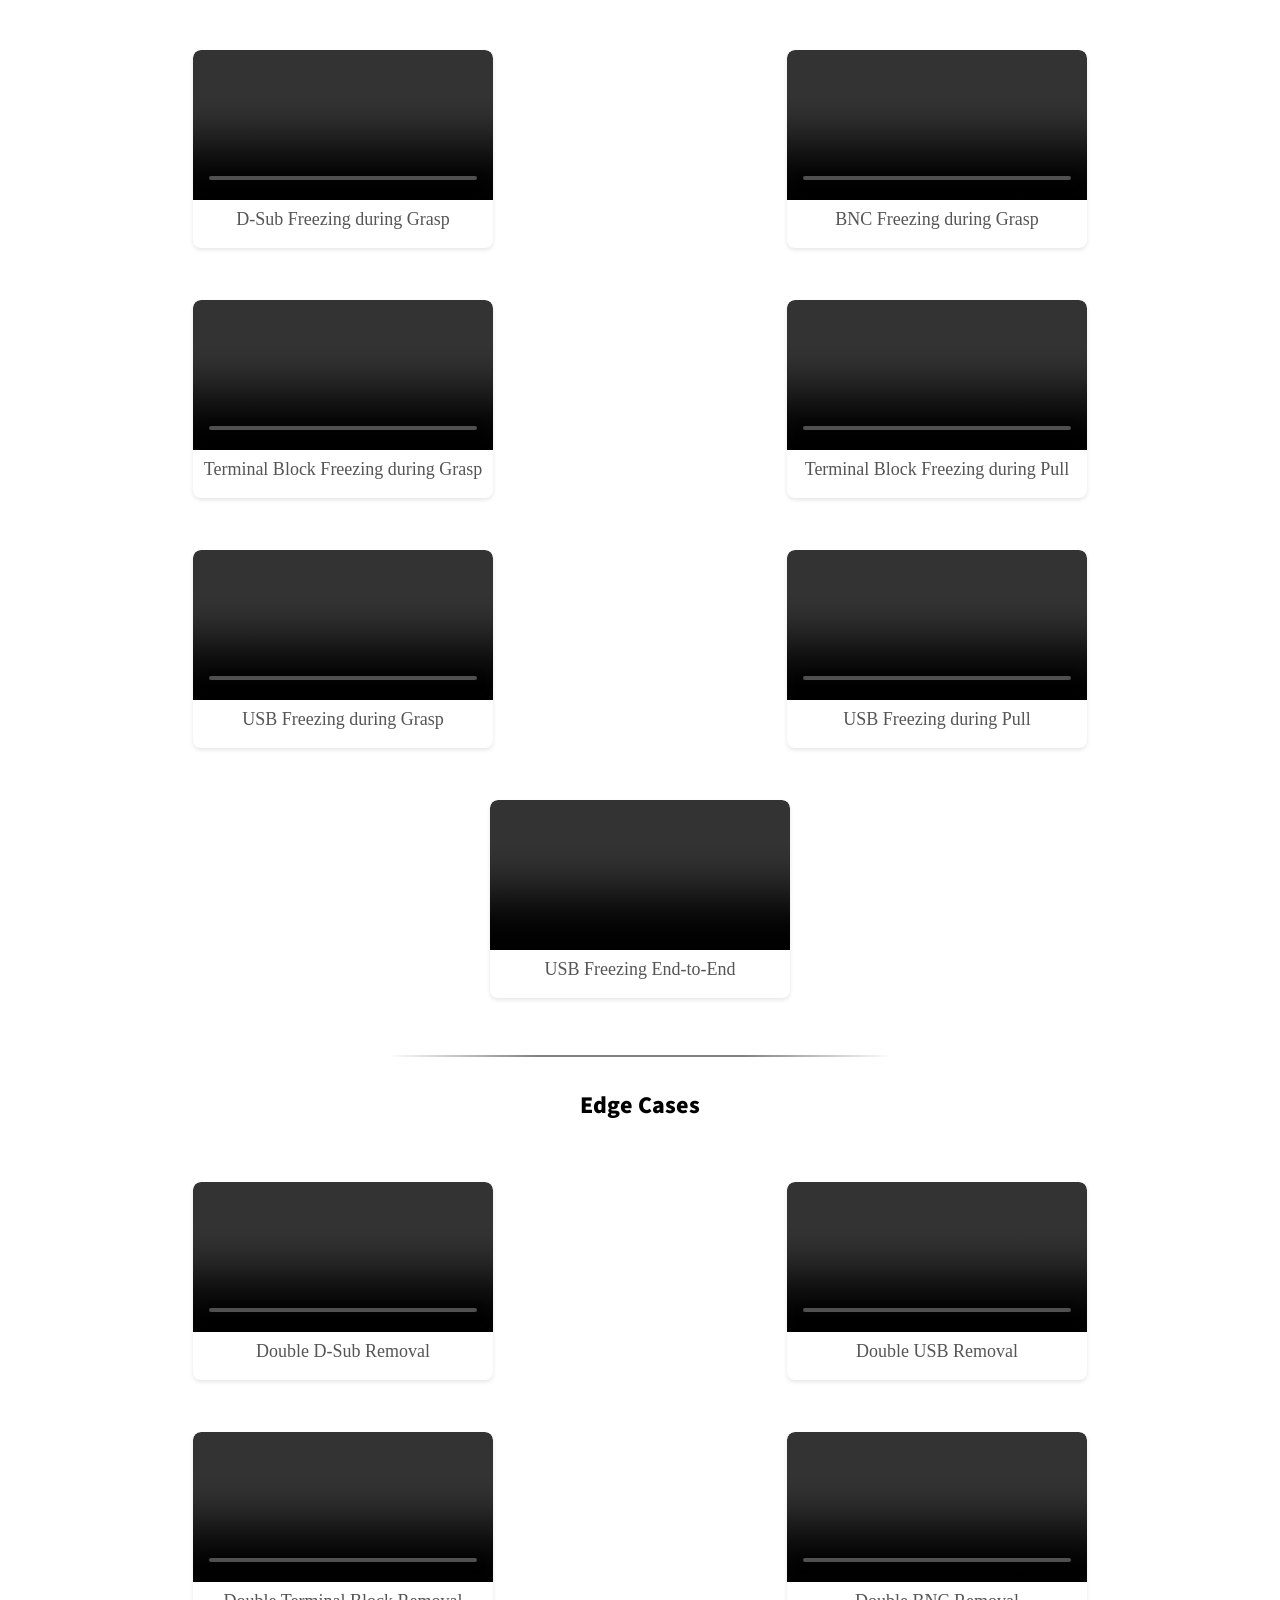
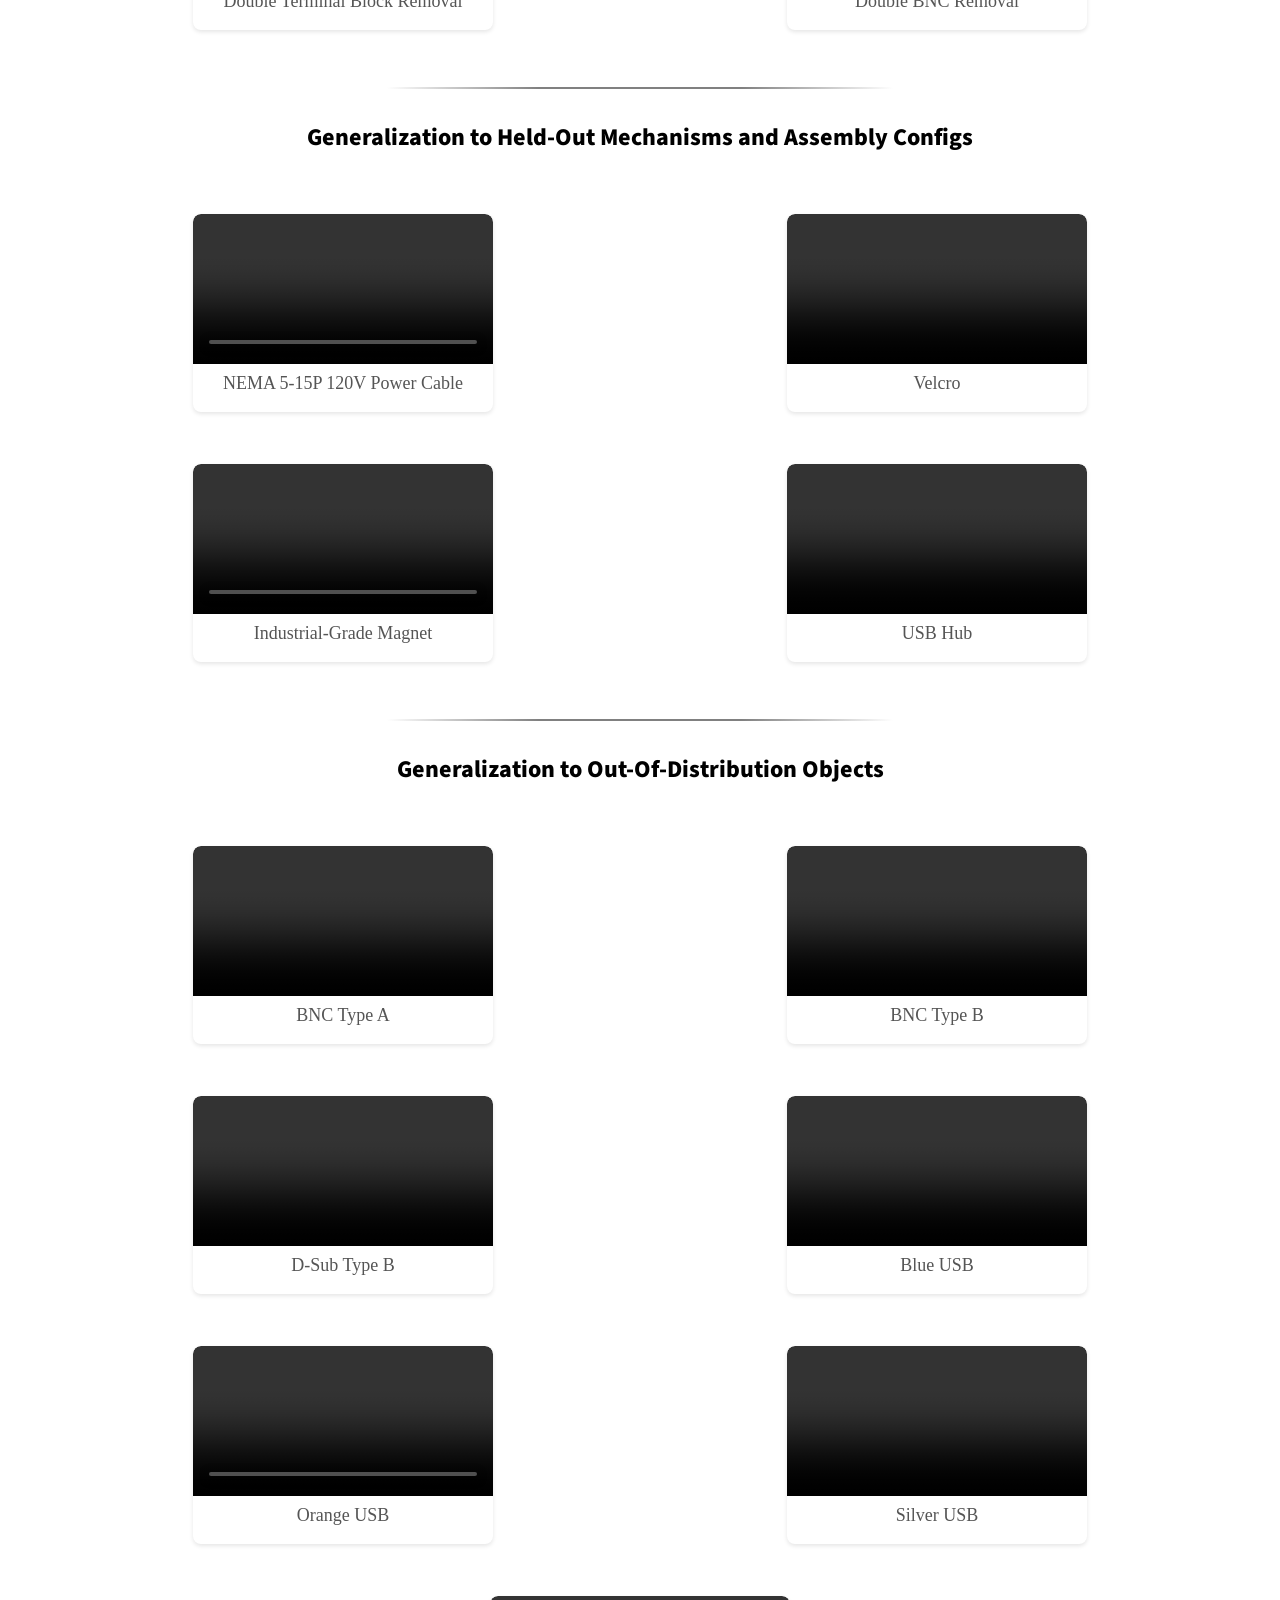
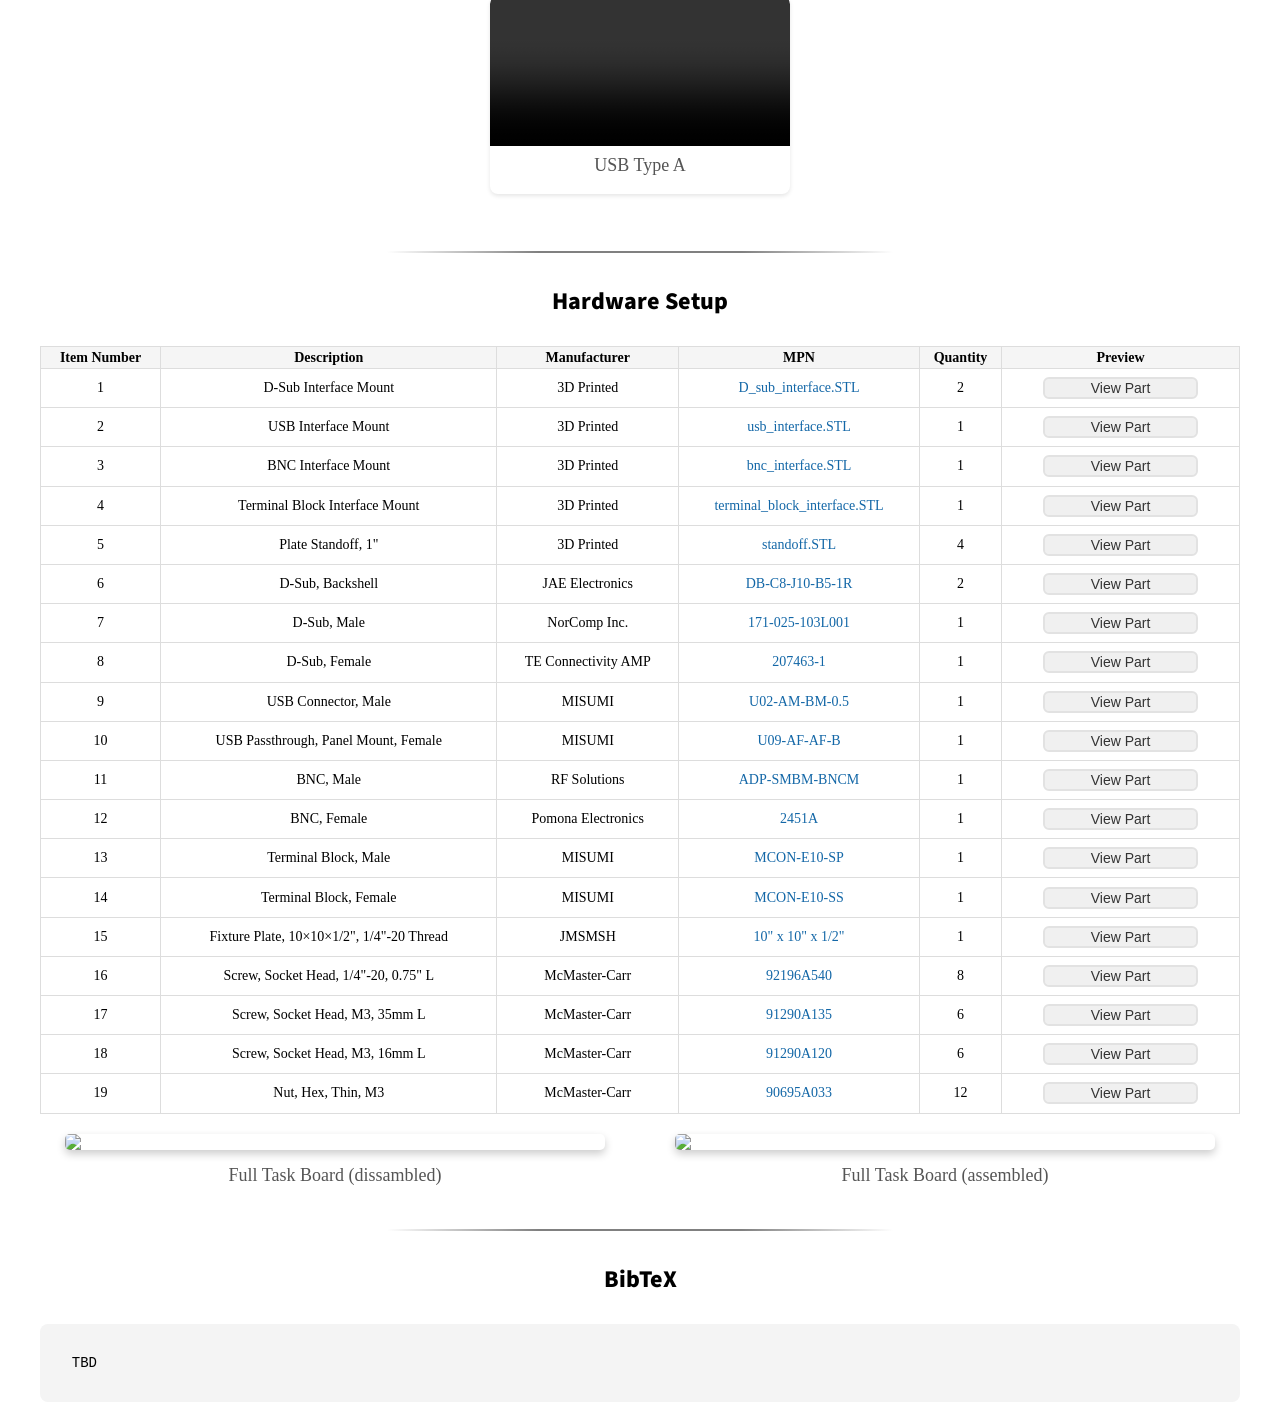
==== commit 5c0346e1: "Restore anonymous review website" ====
--- a/index.html
+++ b/index.html
@@ -6,13 +6,6 @@
     <title>Task-Context-Aware Imitation Learning with 
         Vision-language Guided Inference for Robotic Multi-Task Disassembly</title>
 
-    <script async src="https://www.googletagmanager.com/gtag/js?id=UA-120436611-3"></script>
-    <script>
-      window.dataLayer = window.dataLayer || [];
-      function gtag(){dataLayer.push(arguments);}
-      gtag('js', new Date());
-      gtag('config', 'UA-120436611-3');
-    </script>
     <script type="text/javascript">google.load("jquery", "1.3.2");</script>
     <script src="video.js"></script>
 
@@ -29,11 +22,6 @@
         background-color: #fff;
       }
 
-      .usc-logo {
-        height: 120px;
-        width: auto;
-      }
-
       .header .title {
         font-size: 24px;
         margin: 0;
@@ -44,10 +32,6 @@
   </head>
   
   <body>
-    <div class="header">
-      <img src="images/usc-logo.png" alt="USC Logo" class="usc-logo">
-    </div>
-
     <center>
       <!-- <h1 class="title">Vision–Language Grounded Task-Context-Aware
 Imitation Learning for Robotic Disassembly</h1> -->
@@ -55,41 +39,11 @@
     </center>
 
     <br>
-    <table align=center width=1250px>
-      <tr>
-        <td align=center width=150px>
-          <center>
-            <span class="author">Jeon Ho Kang</a></span>
-          </center>
-        </td>
-        <td align=center width=150px>
-          <center>
-            <span class="author">Igal Tamarkin</a></span>
-          </center>
-        </td>
-        <td align=center width=150px>
-          <center>
-            <span class="author">Ethan Niu</a></span>
-          </center>
-        </td>
-        <td align=center width=150px>
-          <center>
-            <span class="author">Ian Novales</a></span>
-          </center>
-        </td>
-        <td align=center width=150px>
-          <center>
-            <span class="author">Satyandra K. Gupta</a></span>
-          </center>
-        </td>
-      </tr>
-    </table>
-
     <table align=center width=700px>
       <tr>
-        <td align=center width=100px>
+        <td align=center width=700px>
           <center>
-            <span class="author">University of Southern California</span>
+            <span class="author">Anonymous Authors</span>
           </center>
         </td>
       </tr>
@@ -767,10 +721,10 @@
           <p class="caption">Full Task Board (assembled)</p>
         </div>
       </div>
-      <div class="image-case">
+      <!-- <div class="image-case">
         <img src="images/BOM/parts_new2.png" class="bom-image">
         <p class="caption">Diverse types of connectors and assembly configurations used to test the generalizability of our approach.</p>
-      </div>
+      </div> -->
 
       <!-- <div id="hw_setup_grid">
         <div class="column">
@@ -813,6 +767,7 @@
         </div>
       </div> -->
     </div>
+    <template id="hidden-analysis-sections">
     <div class="divider"></div>
 
     <div class="container" id="network">
@@ -1258,14 +1213,15 @@
         <p class="caption">Attention weights assigned to different modalities during action prediction in the DiT policy.</p>
       </div>
     </div>
+    </template>
 
     <div class="divider"></div>
 
 <div class="container" id="bibtex">
   <center><h2 class="sectitle">BibTeX</h2></center>
   <pre style="background-color: #f4f4f4; padding: 15px; border-radius: 8px; overflow-x: auto; font-size: 14px;">
-<!-- @article{kang2025robotic,
-  author    = {Jeon Ho Kang and Sagar Joshi and Ruopeng Huang and Satyandra K. Gupta},
+<!-- @article{anonymous2026robotic,
+  author    = {Anonymous Authors},
   title     = {Robotic Compliant Object Prying Using Diffusion Policy Guided by Vision and Force Observations},
   journal   = {IEEE Robotics and Automation Letters},
   year      = {2025},
--- a/style.css
+++ b/style.css
@@ -0,0 +1,567 @@
+@import url("https://fonts.googleapis.com/css?family=Source+Sans+Pro:400,400italic");
+@import url("font-awesome.min.css");
+.header {
+    display: flex;
+    align-items: center;
+    justify-content: center;
+    margin-bottom: 20px;
+}
+.title{
+    font-family: "Source Sans Pro", Palatino, "Helvetica Neue Light", "Helvetica Neue", Helvetica, Arial, sans-serif;
+    font-size:48px;
+    font-weight:100;
+    /* letter-spacing:4px; */
+    line-height:64px;
+    margin-top:0;
+    margin-bottom:0;
+}
+.divider{
+  height: 2px;
+  width: 40%; /* Even shorter line */
+  margin: 25px auto;
+  background: 
+      linear-gradient(
+          to right,
+          transparent,
+          #808080 30%,  /* Gray color */
+          #808080 70%,
+          transparent
+      );
+  position: relative;
+}
+
+.vert-divider{
+  width: 2px;
+  height: 500px; /* Even shorter line */
+  margin: 25px auto;
+  background: 
+      linear-gradient(
+          to bottom,
+          transparent,
+          #808080 10%,  /* Gray color */
+          #808080 90%,
+          transparent
+      );
+  position: relative;
+}
+
+.subtitle{
+    font-family: Palatino, "Helvetica Neue Light", "Helvetica Neue", Helvetica, Arial, sans-serif;
+    font-size:48px;
+    font-weight:100;
+    line-height:52px;
+    margin-top:0;
+    margin-bottom:0;
+}
+
+.sectitle{
+    font-family:  "Source Sans Pro","Helvetica Neue Light", "Helvetica Neue", Helvetica, Arial, sans-serif;
+    font-size:24px;
+    font-weight:800;
+    line-height:28px;
+    margin-top:10px;
+    margin-bottom:30px;
+}
+
+.sectitle2{
+    font-family:  "Source Sans Pro","Helvetica Neue Light", "Helvetica Neue", Helvetica, Arial, sans-serif;
+    font-size:24px;
+    font-weight:800;
+    line-height:28px;
+    text-align: center;
+    margin-top:10px;
+    margin-bottom:30px;
+}
+
+.author{
+    font-family: FontAwesome, "Helvetica Neue Light", "Helvetica Neue", Helvetica, Arial, sans-serif;
+    font-size:22px;
+    font-weight:400;
+    line-height:22px;
+    margin-top:5px;
+    margin-bottom:10px;
+    padding-left:25px;
+    padding-right:25px;
+    text-align:justify;
+}
+
+.text{
+    font-family:  FontAwesome, "Source Sans Pro", "Helvetica Neue Light", "Helvetica Neue", Helvetica, Arial, sans-serif;
+    font-size:20px;
+    font-weight:400;
+    line-height:22px;
+    margin-top:5px;
+    margin-bottom:10px;
+    padding-left:25px;
+    padding-right:25px;
+    text-align:justify;
+}
+
+.container{
+    margin-top:15px;
+    margin-left:auto;
+    margin-right:auto;
+    max-width:1200px;
+}
+
+.container:before,.container:after{
+    content:"";
+    display:table;
+    grid-column-start:1;
+    grid-row-start:1;
+    grid-column-end:2;
+    grid-row-end:2
+}
+
+.grey_container{
+    background-color:#f2f2f2
+}
+
+.widget_container {
+	display: flex;
+    margin-bottom:15px;
+    padding-left:25px;
+    padding-right:25px;
+}
+
+.video_container {
+	margin: 0.4em;
+    width: 100%;
+}
+
+.citation {
+    background-color:#e6e6e6;
+    font-family:"Lucida Console", monospace, sans-serif;
+    font-size:14px;
+    padding-top:25px;
+    padding-bottom:25px;
+}
+
+.top-image img {
+    width: 100%; /* Full width for the top image */
+    max-width: 800px; /* Optional: limit max width */
+    border-radius: 8px;
+    margin-bottom: 20px;
+}
+
+.bottom-images {
+    display: flex;
+    justify-content: space-around;
+    gap: 20px;
+}
+
+
+.image-case {
+    width: 45%; /* Adjust to control the width of each bottom image */
+}
+
+.image-case img {
+    width: 100%;
+    border-radius: 8px;
+}
+
+img {
+    max-width: 100%;
+    height: auto;
+}
+
+button {
+    padding: 0.5em 0.75em;
+    margin: 0.4em 0.4em;
+    min-width: 20ch;
+    background-color: #ddd;
+    color: #333;
+    border-radius: 5px;
+    border: none;
+    cursor: pointer;
+    display: block;
+}
+
+button.on {
+	background-color: #333;
+	color: #bbb;
+}
+
+video {
+	width: 100%;
+}
+
+video.on {
+	display: block;
+}
+
+
+/* Layout for Representative Failure Cases: Three videos in one row */
+.failure-videos {
+    display: flex;
+    justify-content: space-between;
+    gap: 20px;
+}
+
+/* Layout for Funny Cases: Two videos in one row */
+.funny-videos {
+    display: flex;
+    justify-content: space-around;
+    gap: 20px;
+}
+
+a:link,a:visited {
+    color: #1367a7;
+    text-decoration: none;
+}
+
+a:hover {
+    color: #208799;
+}
+
+.layered-paper-big { /* modified from: http://css-tricks.com/snippets/css/layered-paper/ */
+    box-shadow:
+            0px 0px 1px 1px rgba(0,0,0,0.35), /* The top layer shadow */
+            5px 5px 0 0px #fff, /* The second layer */
+            5px 5px 1px 1px rgba(0,0,0,0.35), /* The second layer shadow */
+            10px 10px 0 0px #fff, /* The third layer */
+            10px 10px 1px 1px rgba(0,0,0,0.35), /* The third layer shadow */
+            15px 15px 0 0px #fff, /* The fourth layer */
+            15px 15px 1px 1px rgba(0,0,0,0.35), /* The fourth layer shadow */
+            20px 20px 0 0px #fff, /* The fifth layer */
+            20px 20px 1px 1px rgba(0,0,0,0.35), /* The fifth layer shadow */
+            25px 25px 0 0px #fff, /* The fifth layer */
+            25px 25px 1px 1px rgba(0,0,0,0.35); /* The fifth layer shadow */
+    margin-left: 10px;
+    margin-right: 45px;
+}
+
+.layered-paper { /* modified from: http://css-tricks.com/snippets/css/layered-paper/ */
+    box-shadow:
+            0px 0px 1px 1px rgba(0,0,0,0.35), /* The top layer shadow */
+            5px 5px 0 0px #fff, /* The second layer */
+            5px 5px 1px 1px rgba(0,0,0,0.35), /* The second layer shadow */
+            10px 10px 0 0px #fff, /* The third layer */
+            10px 10px 1px 1px rgba(0,0,0,0.35); /* The third layer shadow */
+    margin-top: 5px;
+    margin-left: 10px;
+    margin-right: 30px;
+    margin-bottom: 5px;
+}
+/* Center the heading */
+#battery-images .sectitle {
+    text-align: center;
+  }
+  
+  /* Center the image */
+  .image-container {
+    text-align: center;
+  }
+  
+  .centered-image {
+    max-width: 55%;
+    height: auto;
+  }
+/* Container for single top image */
+.image-single {
+    display: flex;
+    justify-content: center;
+    margin-bottom: 20px;
+  }
+  
+  /* Common styling for all images */
+  .image-case {
+    display: flex;
+    flex-direction: column;
+    align-items: center;
+    text-align: center;
+  }
+  
+  .image-case img {
+    max-width: 100%;
+    height: auto;
+    border-radius: 5px;
+    box-shadow: 0px 4px 8px rgba(0, 0, 0, 0.2);
+    margin-bottom: 10px;
+  }
+  
+  /* Style for images in a row */
+  /* Center container for single top image */
+.image-single {
+    display: flex;
+    justify-content: center;
+    margin-bottom: 20px;
+  }
+  
+  /* Common styling for all images */
+  .image-case {
+    display: flex;
+    flex-direction: column;
+    align-items: center; /* Center-aligns images */
+    text-align: center;
+    margin: 0 auto; /* Centers the container within its parent */
+  }
+  
+  .image-case img {
+    max-width: 100%;
+    height: auto;
+    border-radius: 5px;
+    box-shadow: 0px 4px 8px rgba(0, 0, 0, 0.2);
+    margin-bottom: 10px; /* Space between image and caption */
+  }
+  
+  /* Specific scaling for Force Trend and Failure Mode images */
+  .large-image {
+    width: 80%; /* Scales larger image to 80% of container */
+  }
+  
+  .small-image {
+    width: 20%; /* Scales smaller image to 70% of container */
+  }
+
+
+  /* Specific scaling for Force Trend and Failure Mode images */
+  .large-part-image {
+    width: 72.5%; /* Scales larger image to 80% of container */
+  }
+
+  .med-part-image {
+    width: 67%; /* Scales larger image to 80% of container */
+  }
+  
+  .small-part-image {
+    width: 27.5%; /* Scales smaller image to 70% of container */
+  }
+
+  /* Styling for captions */
+  .caption {
+    font-size: 18px;
+    color: #555;
+    margin-top: 5px;
+  }
+  
+  /* Force row styling for two and three images */
+  .bottom-images {
+    display: flex;
+    justify-content: center;
+    gap: 20px;
+    margin-top: 20px;
+  }
+  
+  /* Adjust for mobile responsiveness */
+  @media (max-width: 768px) {
+    .bottom-images {
+      flex-direction: column;
+      align-items: center;
+    }
+    .large-image,
+    .small-image,
+    .image-case img {
+      width: 80%; /* Adjusts size for smaller screens */
+    }
+  }
+  /* General Styling for Videos */
+  .video-case {
+    border-radius: 8px;
+    overflow: hidden;
+    box-shadow: 0 2px 4px rgba(0, 0, 0, 0.1);
+    transition: transform 0.2s ease-in-out;
+    margin: 1rem;
+    text-align: center;
+}
+
+.video-case:hover {
+    transform: translateY(-2px);
+}
+
+.video-case video {
+    width: 100%;
+    border-radius: 8px 8px 0 0;
+}
+
+.caption {
+  font-size: 18px;
+  color: #555;
+  margin-top: 5px;
+}
+
+/* Styling for Images 2x2 Grid */
+.img-row {
+  display: grid;
+  grid-template-columns: repeat(2, 1fr);
+  gap: 10px;
+  padding: 1rem;
+  justify-items: center;
+}
+
+/* Styling for Demo Videos Row (Four Side by Side) */
+.demo-videos .video-row {
+  display: grid;
+  grid-template-columns: repeat(2, 1fr);
+  gap: 2rem;
+  padding: 1rem;
+  justify-items: center;
+}
+
+/* Styling for Failure Cases 2x2 Grid */
+.failure-grid {
+  display: grid;
+  grid-template-columns: repeat(2, 1fr);
+  gap: 20px;
+  padding: 1rem;
+  justify-items: center;
+}
+
+/* Styling for Edge Cases 2x2 Grid */
+/* Grid layout for Edge Cases */
+.edge-grid {
+  display: grid;
+  grid-template-columns: repeat(2, 1fr); /* Two columns per row */
+  gap: 20px;
+  padding: 1rem;
+  justify-items: center;
+}
+
+/* Ensure the last video spans across both columns in the center */
+.video-center {
+  grid-column: span 2; /* Spans across two columns */
+  justify-self: center;
+  max-width: 60%; /* Adjust size if needed */
+}
+
+/* Responsive adjustments for smaller screens */
+@media (max-width: 768px) {
+  .edge-grid {
+    grid-template-columns: 1fr; /* Stack videos in one column */
+  }
+
+  .video-center {
+    grid-column: auto; /* Normal placement for mobile */
+    max-width: 100%;
+  }
+}
+
+
+/* Responsive adjustments for smaller screens */
+@media (max-width: 768px) {
+  .demo-videos .video-row,
+  .failure-grid {
+      grid-template-columns: 1fr;
+  }
+}
+pre {
+  font-family: "Courier New", Courier, monospace;
+  white-space: pre-wrap;
+  word-break: break-word;
+}
+
+/* Image Button Functionality */
+/* Center the section title */
+#hw_setup .sectitle2 {
+  text-align: center;
+  margin-bottom: 40px;
+  font-size: 2rem;
+}
+
+/* Make the grid a flex container and center columns */
+#hw_setup_grid {
+  display: flex;
+  justify-content: center; /* center columns horizontally */
+  gap: 640px;               /* space between columns */
+  flex-wrap: wrap;         /* wrap on smaller screens */
+}
+
+/* Each column */
+#hw_setup_grid .column {
+  display: flex;
+  flex-direction: column;
+  align-items: center;     /* center buttons inside column */
+  gap: 18px;
+}
+
+/* Basic table styling */
+.hw-table {
+  width: 100%;
+  border-collapse: collapse;
+  margin-top: 20px;
+  font-size: 14px;
+}
+
+.hw-table th,
+.hw-table td {
+  border: 1px solid #ddd;
+  padding: 2.5px;
+  text-align: center;
+}
+
+.hw-table th {
+    background-color: #f5f5f5;
+    font-weight: bold;
+}
+
+.hw-table .highlight {
+    font-weight: bold;
+}
+
+/* Center the button in the table cell */
+.button-wrapper {
+  position: relative;
+  display: inline-block;
+}
+
+/* Button styling */
+.preview-btn {
+  padding: 1px 10px;
+  font-size: 1rem;
+  cursor: pointer;
+  border-radius: 6px;
+  border: 2px solid #e2e2e2;
+  background: #f0f0f0;
+  transition: background 0.2s;
+  font-size: 14px;
+}
+
+.preview-btn:hover {
+  background: #e2e2e2;
+}
+
+/* Hover preview image */
+.hover-preview {
+  display: none;
+  position: fixed;
+  top: 50%;
+  left: 50%;
+  transform: translate(-50%, -50%);
+  max-width: 70vw;
+  max-height: 70vh;
+  border: 3px solid #333;
+  background: white;
+  padding: 4px;
+  z-index: 9999;
+}
+
+/* Hover caption */
+.hover-caption {
+  display: none;
+  position: fixed;
+  top: calc(50% + 20px); /* just below the image */
+  left: 50%;
+  transform: translateX(-50%);
+  background: rgba(0,0,0,0.7);
+  color: #fff;
+  padding: 6px 10px;
+  border-radius: 5px;
+  max-width: 60vw;
+  text-align: center;
+  z-index: 10000;
+}
+
+/* Show image + caption on hover */
+.button-wrapper:hover .hover-preview,
+.button-wrapper:hover .hover-caption {
+  display: block;
+}
+
+/* Optional: style links inside caption */
+.hover-caption a {
+  color: #ffd700;
+  text-decoration: underline;
+}
+.hover-caption a:hover {
+  color: #fff;
+}
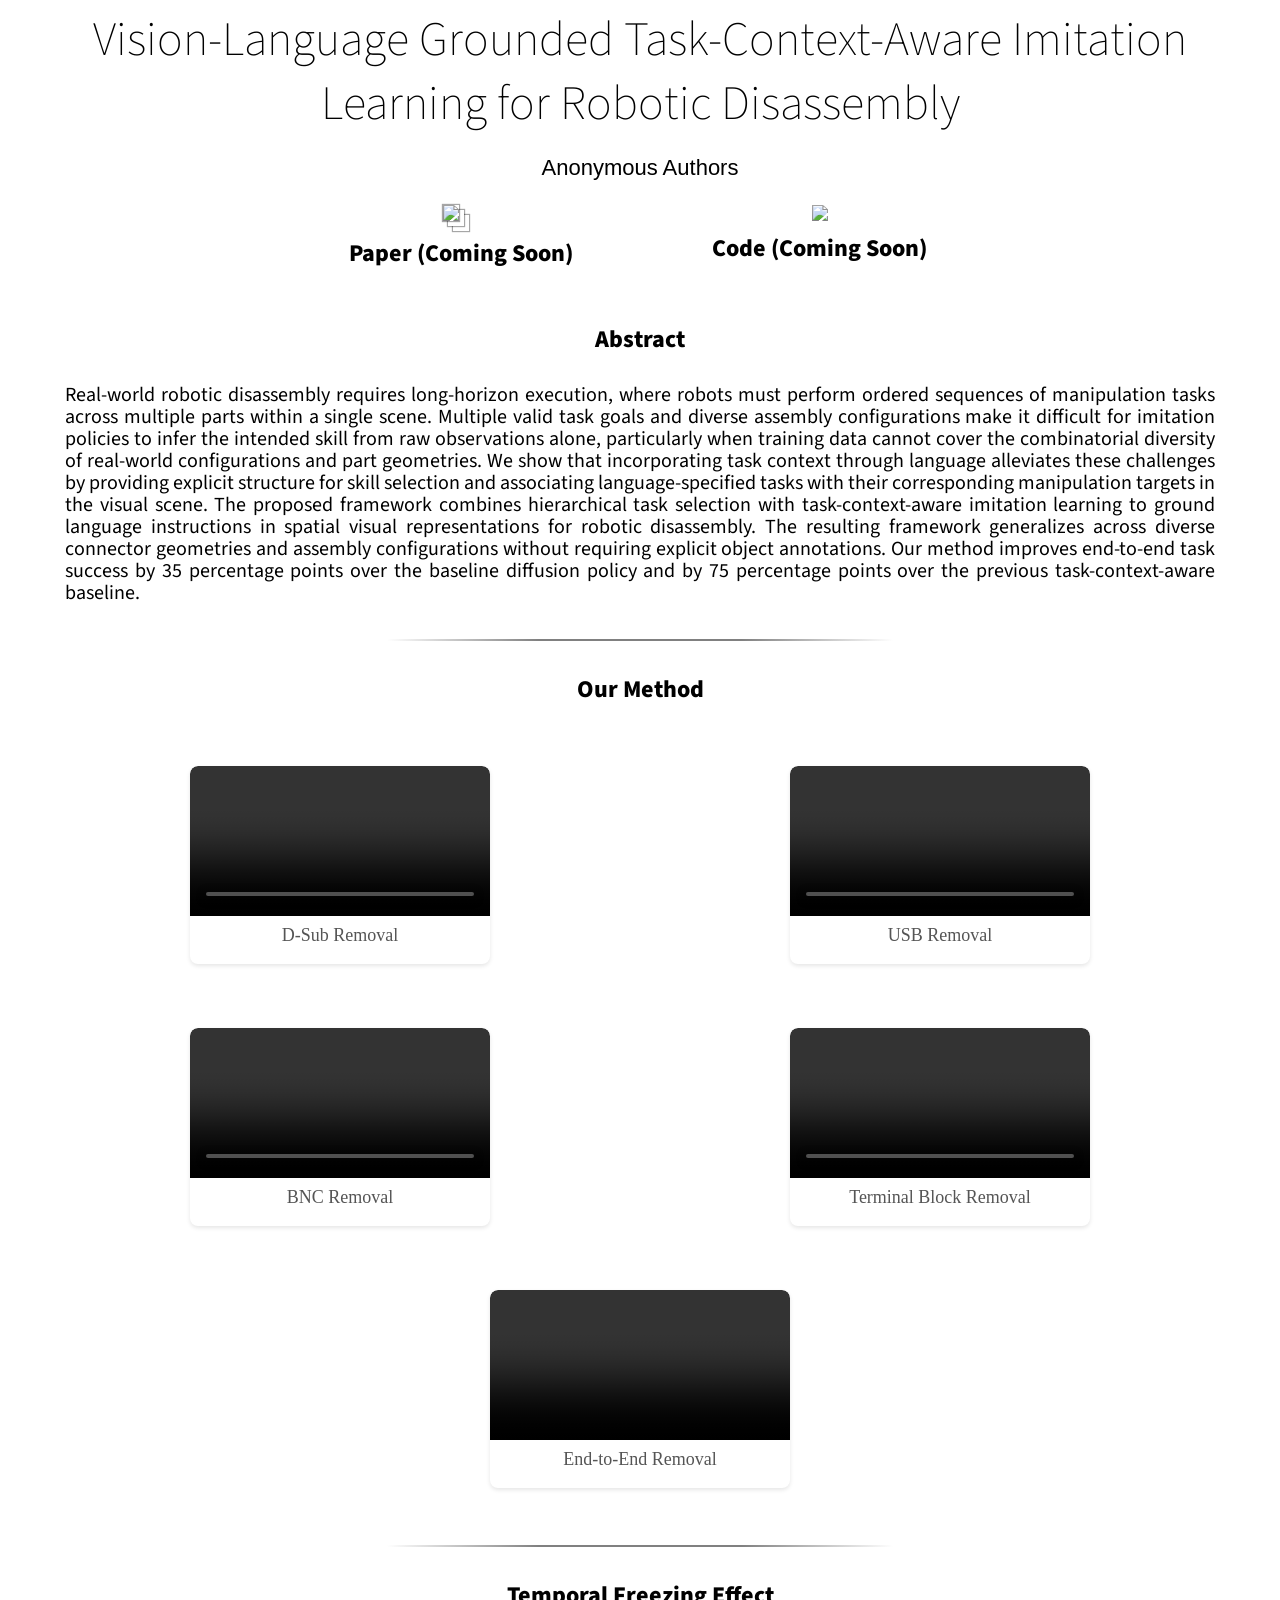
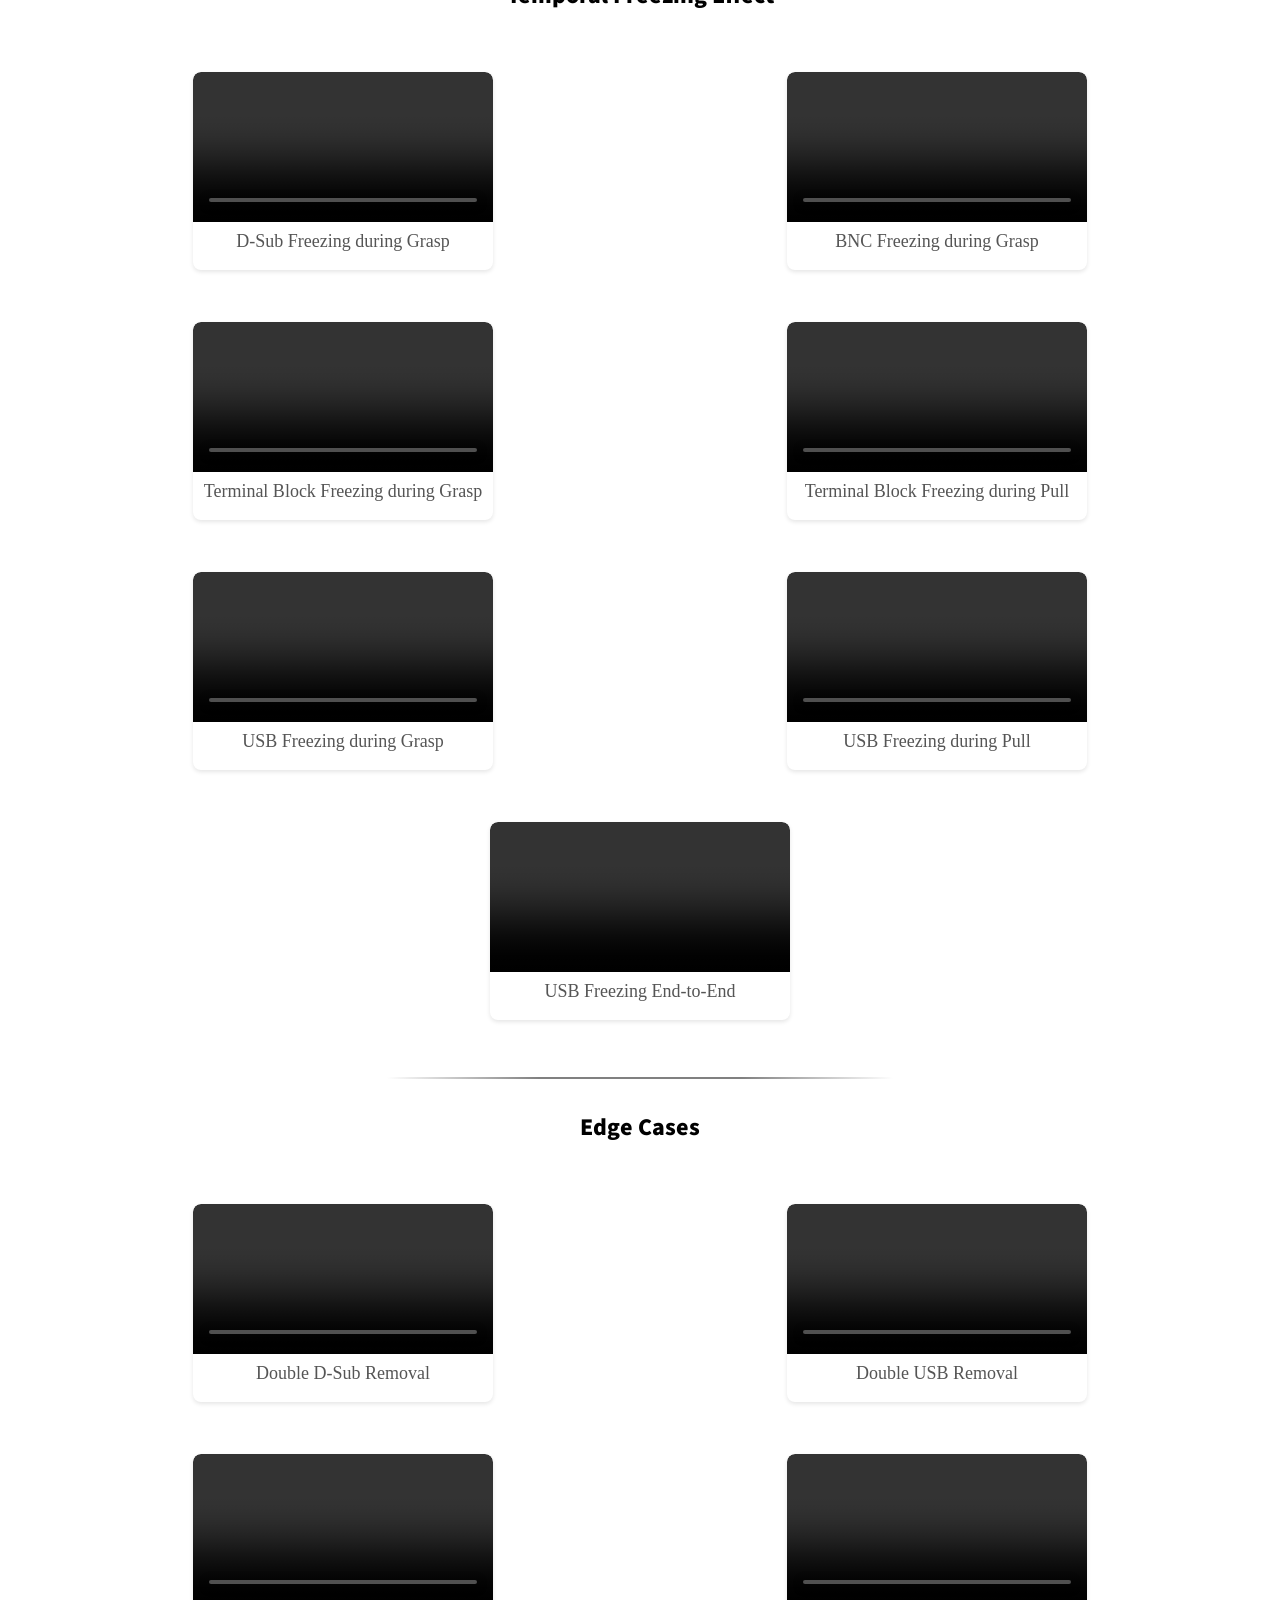
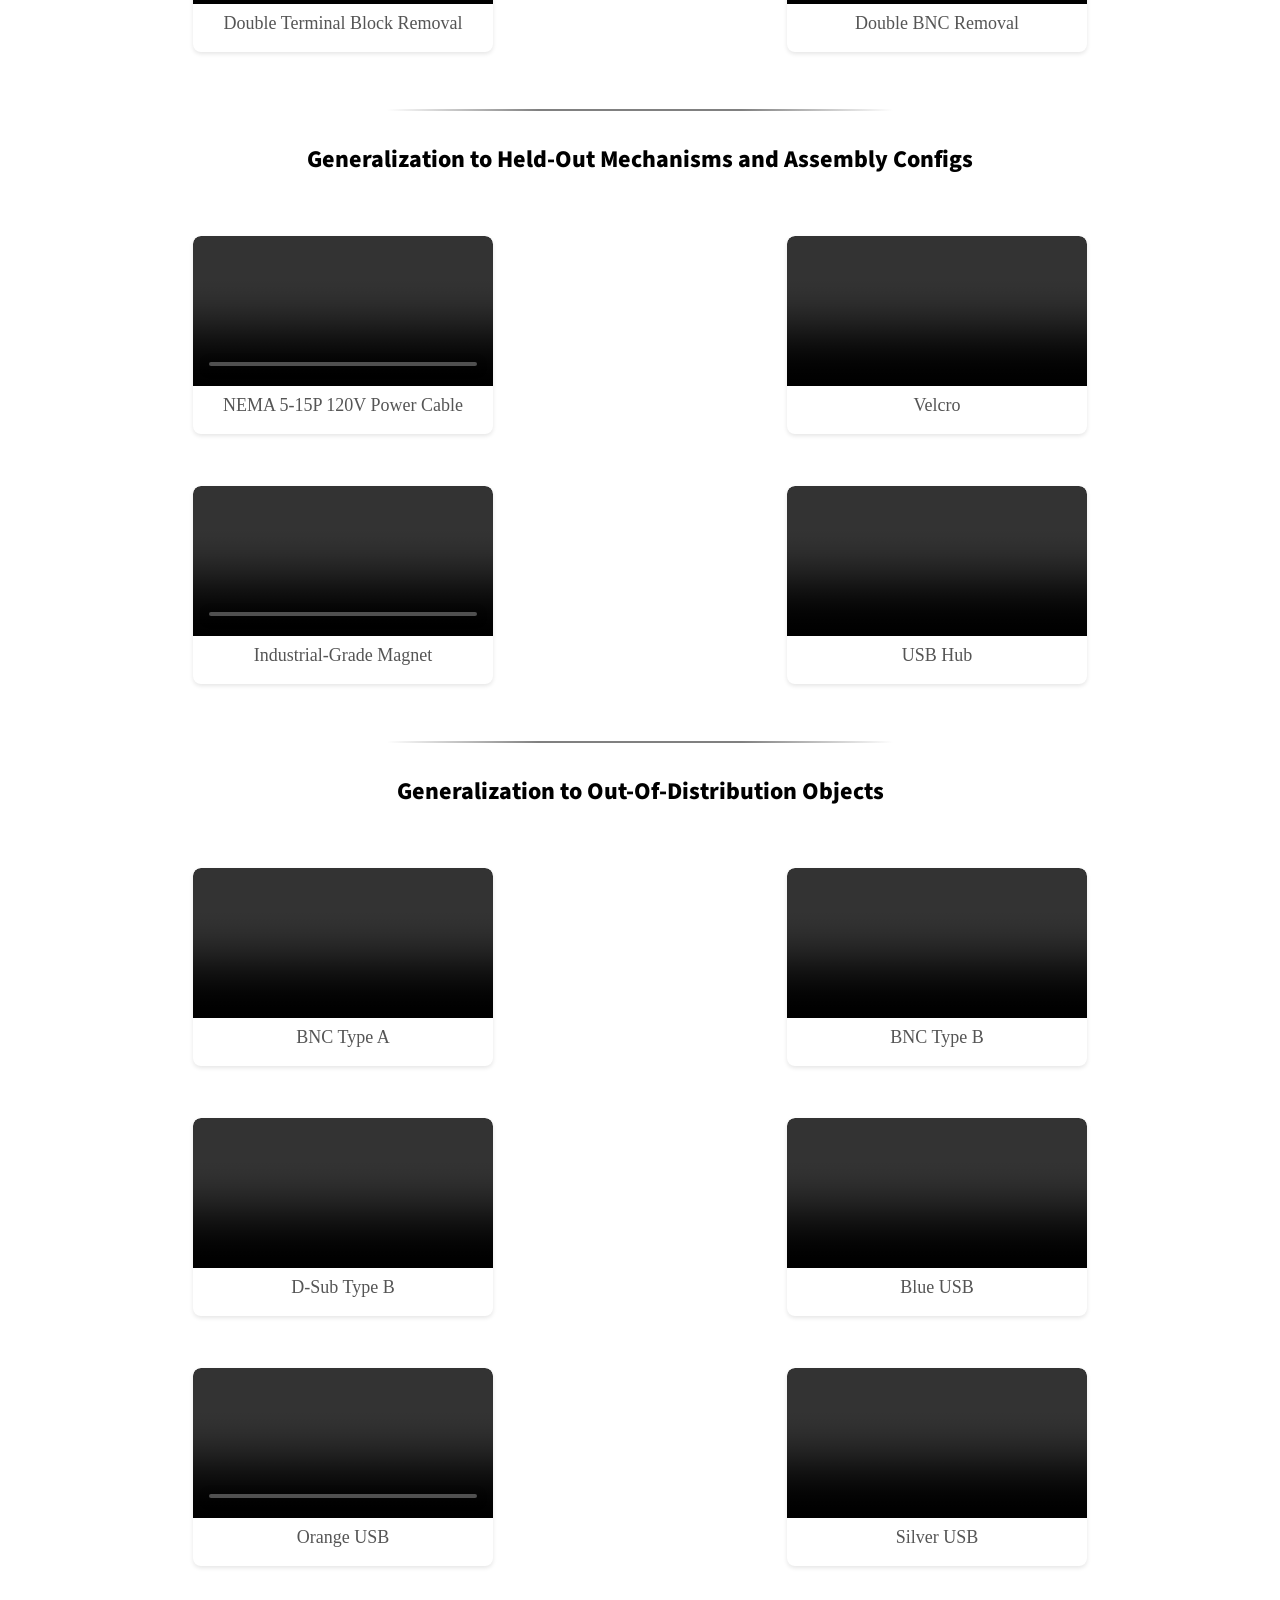
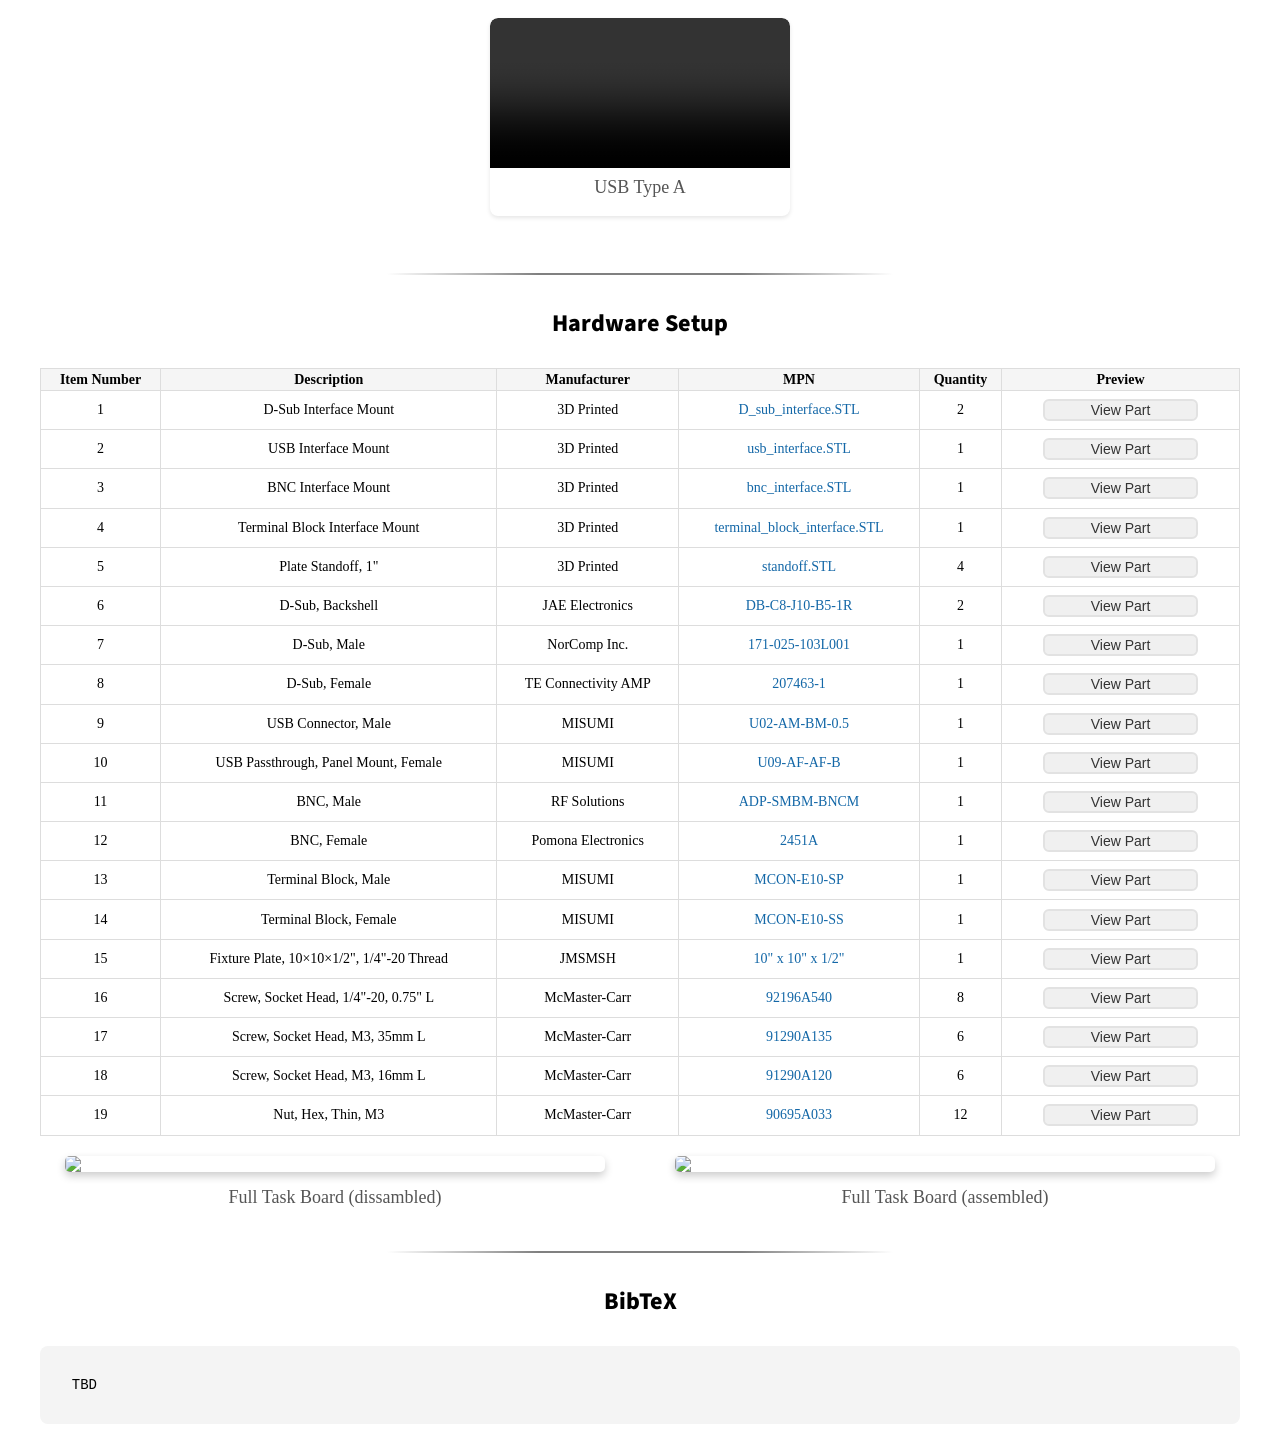
==== commit c9cae689: "Clarify abstract success improvements" ====
--- a/index.html
+++ b/index.html
@@ -77,7 +77,7 @@
     <div class="container" id="abstract">
       <center><h2 class="sectitle">Abstract</h2></center>
       <p class="text">
-        Real-world robotic disassembly requires long-horizon execution, where robots must perform ordered sequences of manipulation tasks across multiple parts within a single scene. Multiple valid task goals and diverse assembly configurations make it difficult for imitation policies to infer the intended skill from raw observations alone, particularly when training data cannot cover the combinatorial diversity of real-world configurations and part geometries. We show that incorporating task context through language alleviates these challenges by providing explicit structure for skill selection and associating language-specified tasks with their corresponding manipulation targets in the visual scene. The proposed framework combines hierarchical task selection with task-context-aware imitation learning to ground language instructions in spatial visual representations for robotic disassembly. The resulting framework generalizes across diverse connector geometries and assembly configurations without requiring explicit object annotations. Our method improves end-to-end task success by 35% over the baseline diffusion policy and by 75% over the previous task-context-aware baseline.
+        Real-world robotic disassembly requires long-horizon execution, where robots must perform ordered sequences of manipulation tasks across multiple parts within a single scene. Multiple valid task goals and diverse assembly configurations make it difficult for imitation policies to infer the intended skill from raw observations alone, particularly when training data cannot cover the combinatorial diversity of real-world configurations and part geometries. We show that incorporating task context through language alleviates these challenges by providing explicit structure for skill selection and associating language-specified tasks with their corresponding manipulation targets in the visual scene. The proposed framework combines hierarchical task selection with task-context-aware imitation learning to ground language instructions in spatial visual representations for robotic disassembly. The resulting framework generalizes across diverse connector geometries and assembly configurations without requiring explicit object annotations. Our method improves end-to-end task success by 35 percentage points over the baseline diffusion policy and by 75 percentage points over the previous task-context-aware baseline.
       </p>
     </div>
     <div class="divider"></div>
